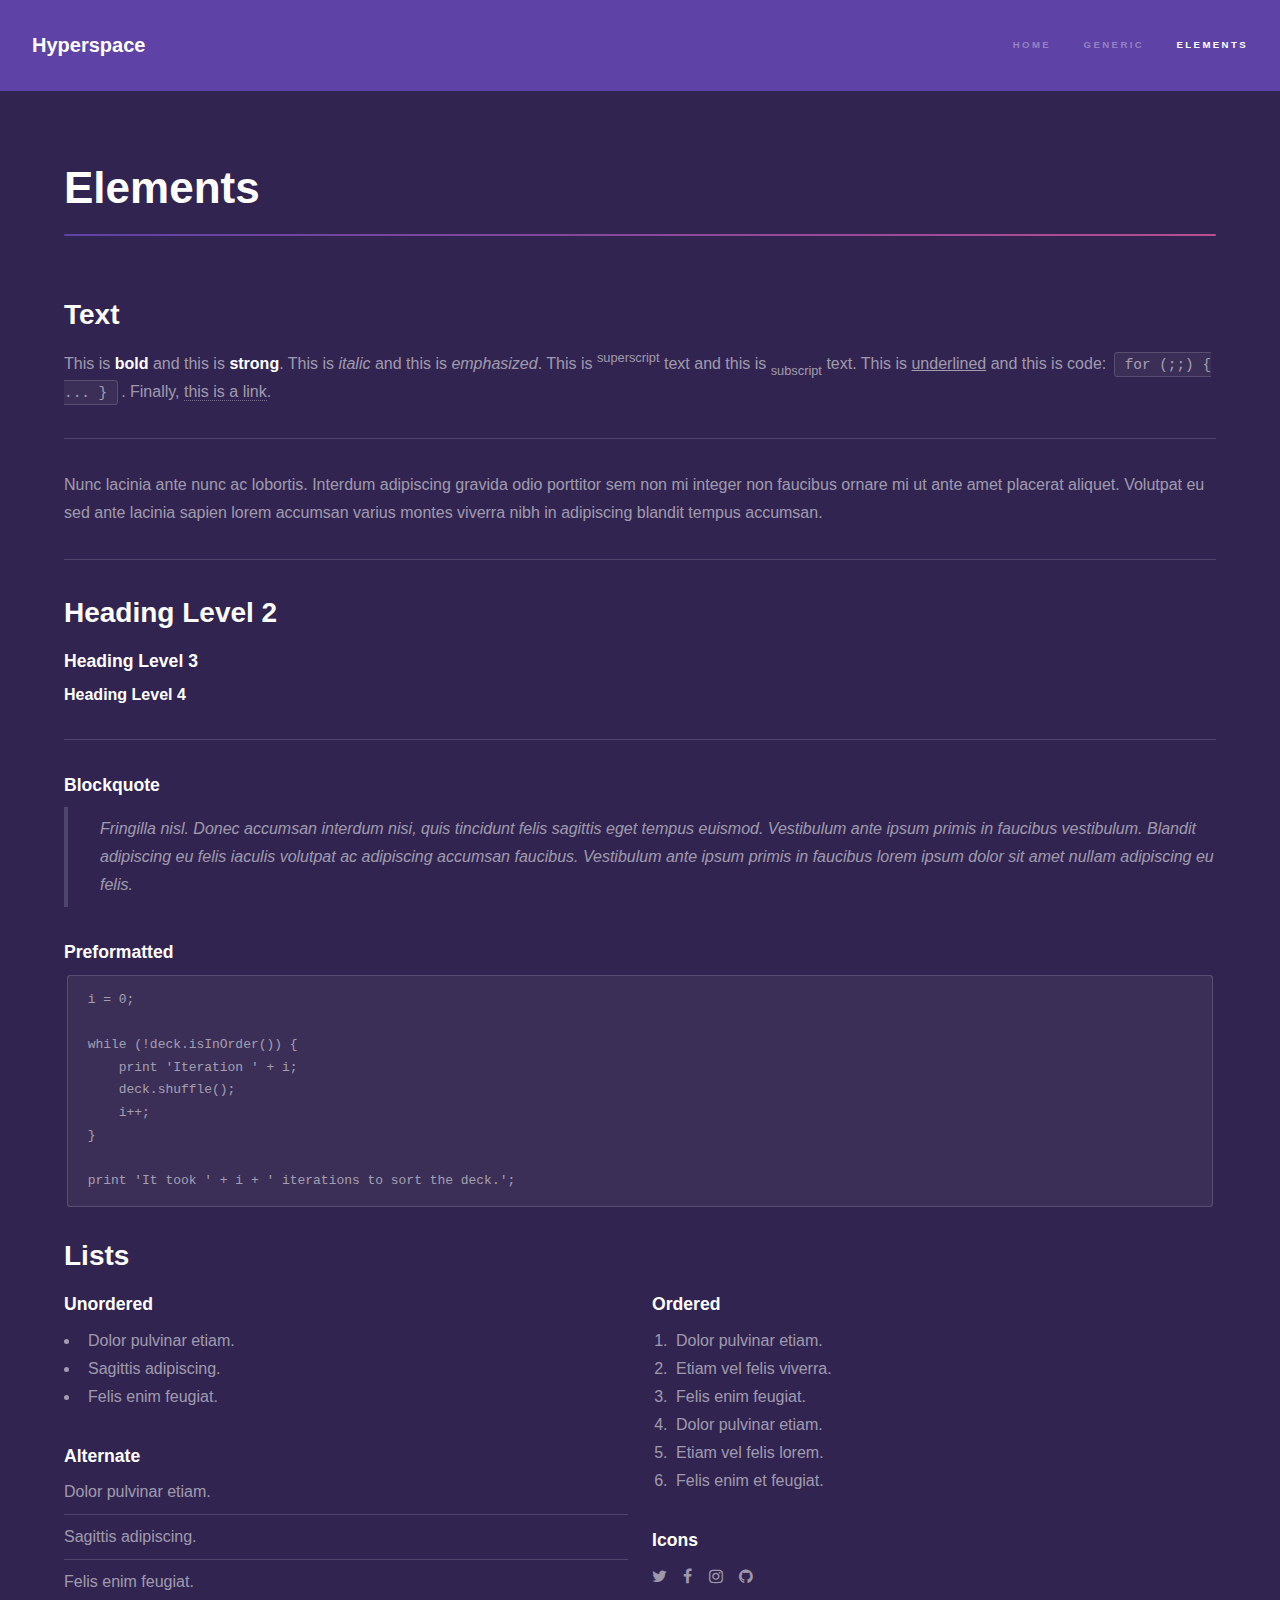
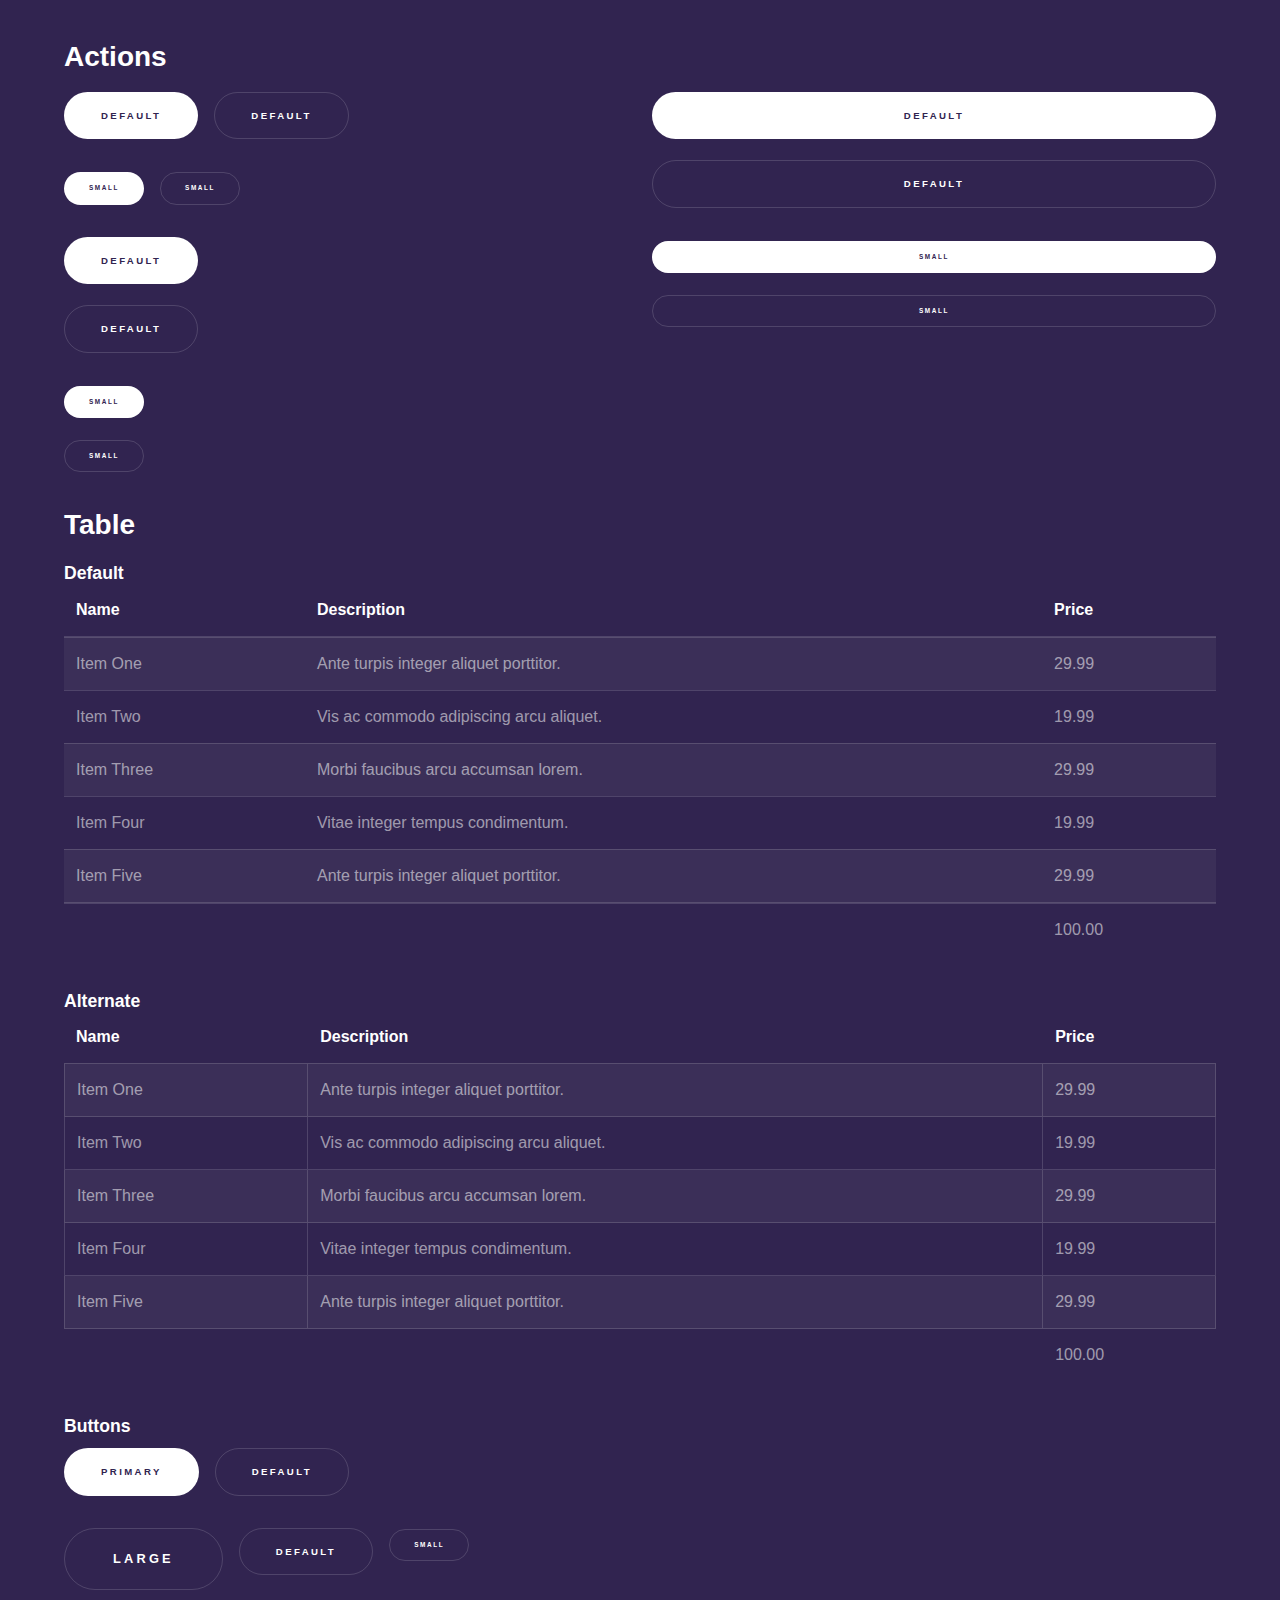
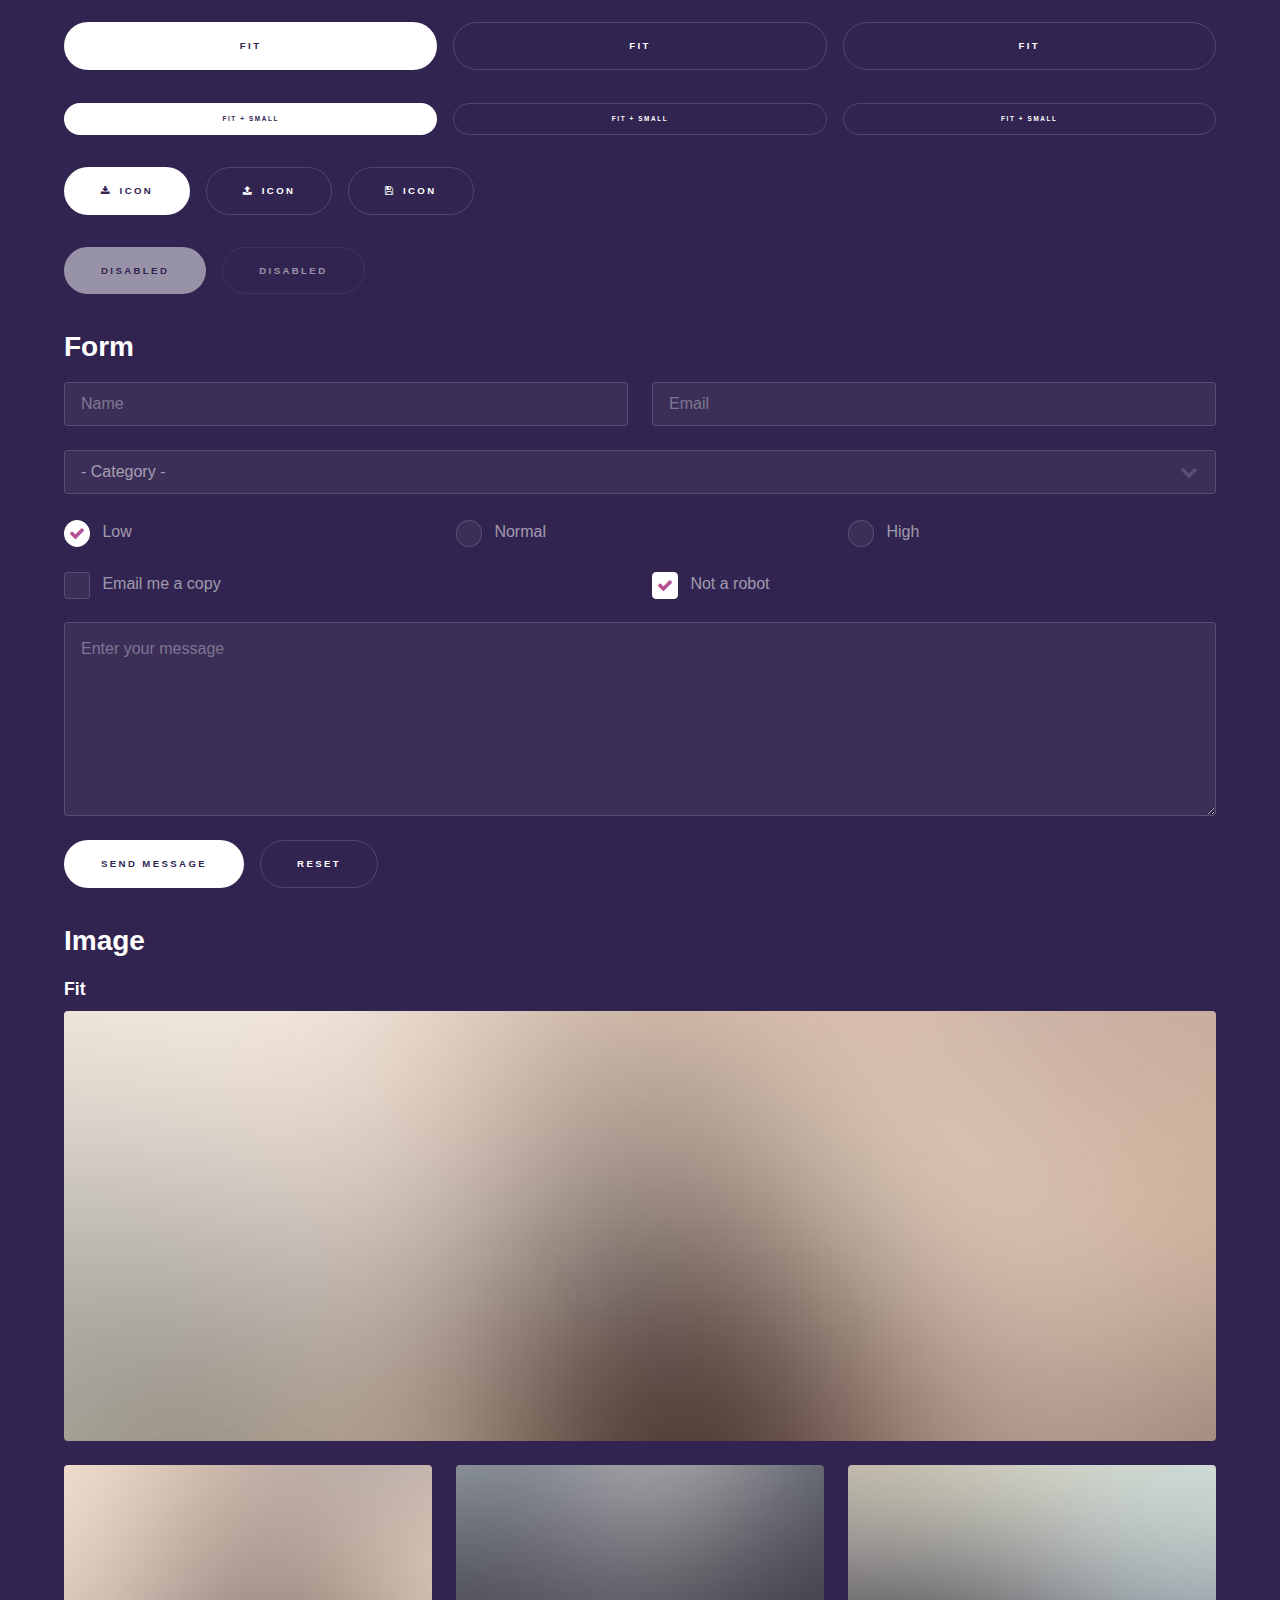
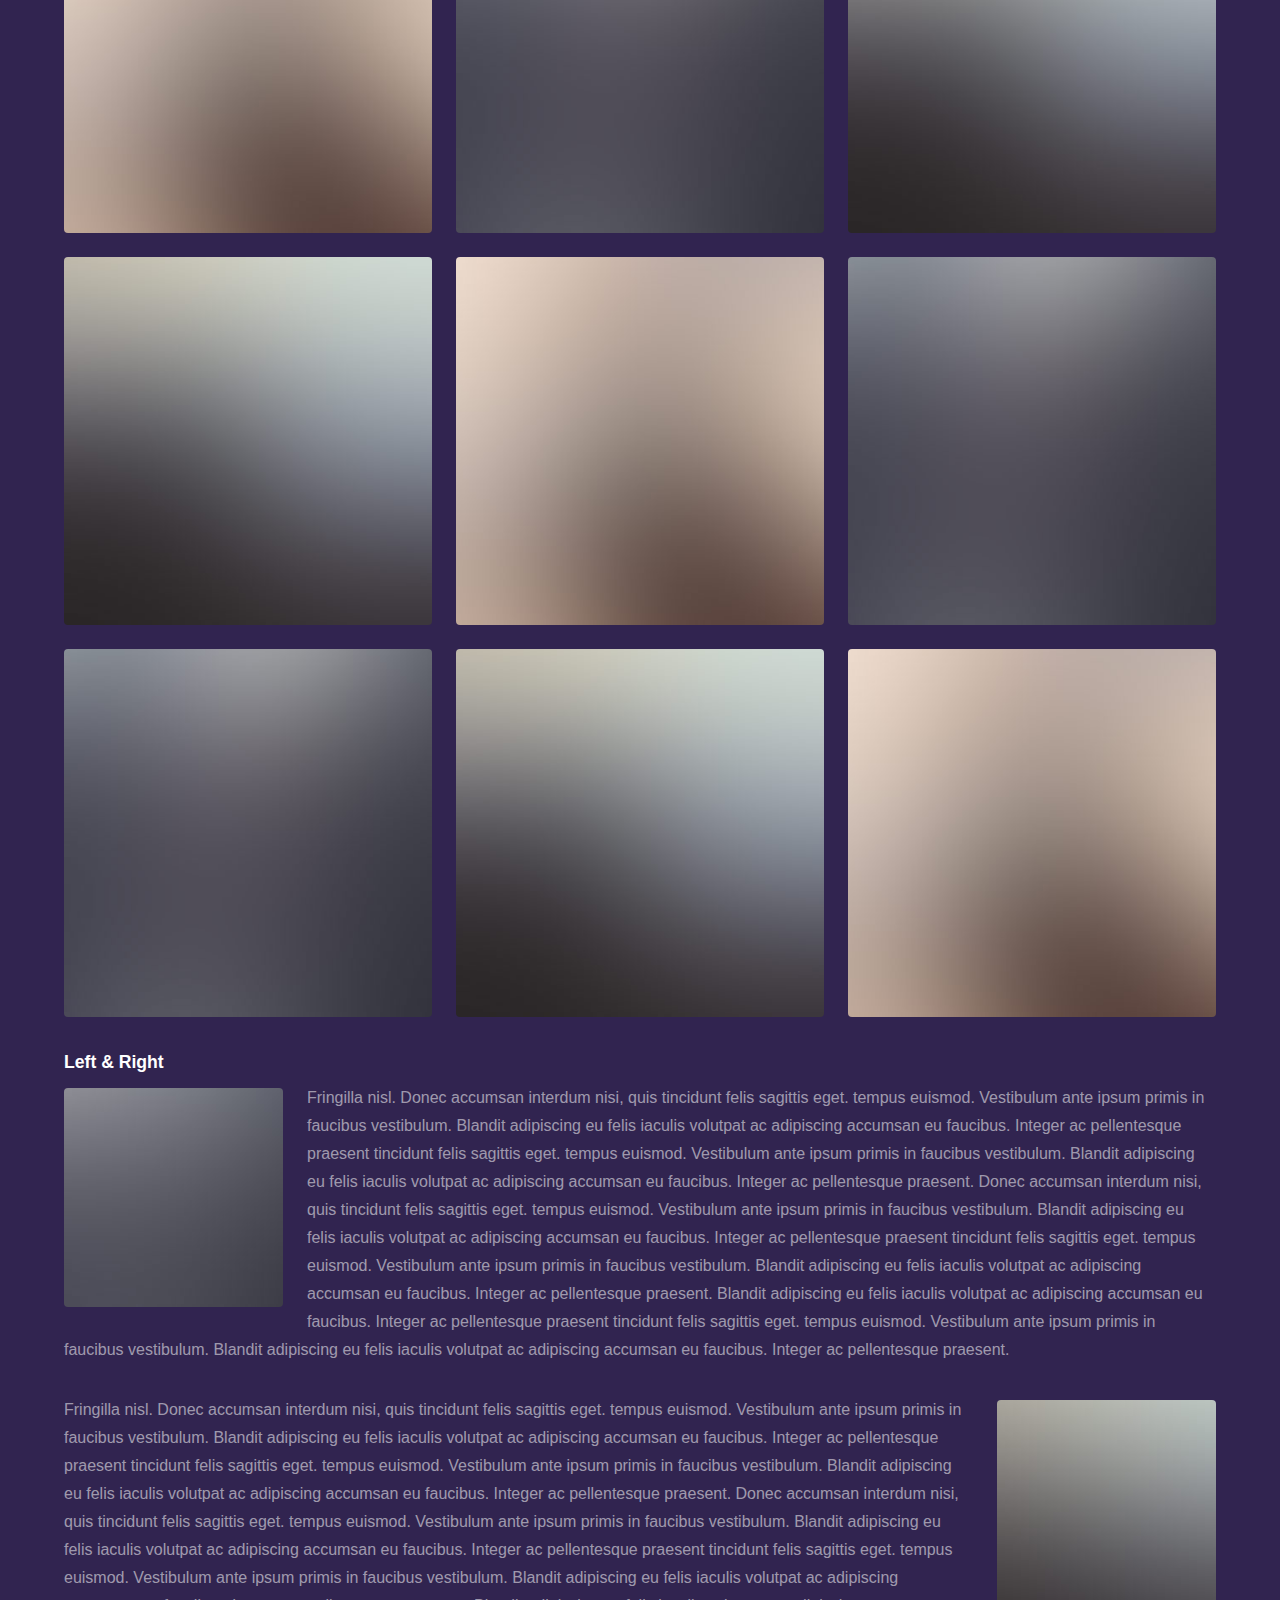
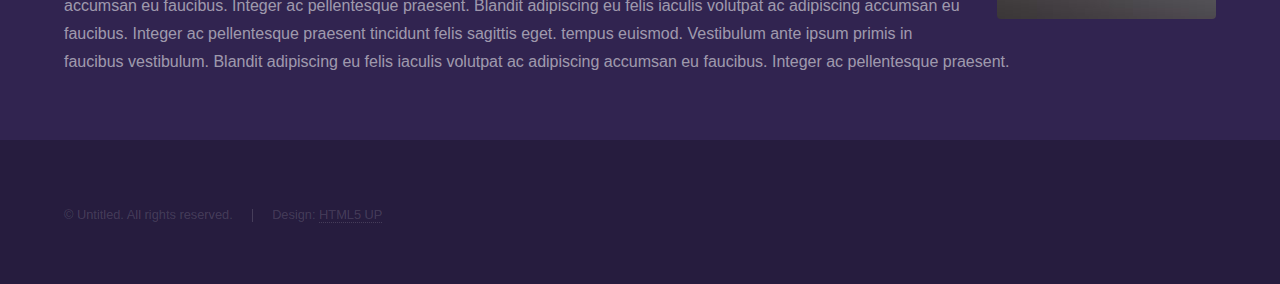
==== elements.html @ adf95a68 "test2" ====
<!DOCTYPE HTML>
<!--
	Hyperspace by HTML5 UP
	html5up.net | @ajlkn
	Free for personal and commercial use under the CCA 3.0 license (html5up.net/license)
-->
<html>
	<head>
		<title>Elements - Hyperspace by HTML5 UP</title>
		<meta charset="utf-8" />
		<meta name="viewport" content="width=device-width, initial-scale=1, user-scalable=no" />
		<link rel="stylesheet" href="assets/css/main.css" />
		<noscript><link rel="stylesheet" href="assets/css/noscript.css" /></noscript>
	</head>
	<body class="is-preload">

		<!-- Header -->
			<header id="header">
				<a href="index.html" class="title">Hyperspace</a>
				<nav>
					<ul>
						<li><a href="index.html">Home</a></li>
						<li><a href="generic.html">Generic</a></li>
						<li><a href="elements.html"  class="active">Elements</a></li>
					</ul>
				</nav>
			</header>

		<!-- Wrapper -->
			<div id="wrapper">

				<!-- Main -->
					<section id="main" class="wrapper">
						<div class="inner">
							<h1 class="major">Elements</h1>

							<!-- Text -->
								<section>
									<h2>Text</h2>
									<p>This is <b>bold</b> and this is <strong>strong</strong>. This is <i>italic</i> and this is <em>emphasized</em>.
									This is <sup>superscript</sup> text and this is <sub>subscript</sub> text.
									This is <u>underlined</u> and this is code: <code>for (;;) { ... }</code>. Finally, <a href="#">this is a link</a>.</p>
									<hr />
									<p>Nunc lacinia ante nunc ac lobortis. Interdum adipiscing gravida odio porttitor sem non mi integer non faucibus ornare mi ut ante amet placerat aliquet. Volutpat eu sed ante lacinia sapien lorem accumsan varius montes viverra nibh in adipiscing blandit tempus accumsan.</p>
									<hr />
									<h2>Heading Level 2</h2>
									<h3>Heading Level 3</h3>
									<h4>Heading Level 4</h4>
									<hr />
									<h3>Blockquote</h3>
									<blockquote>Fringilla nisl. Donec accumsan interdum nisi, quis tincidunt felis sagittis eget tempus euismod. Vestibulum ante ipsum primis in faucibus vestibulum. Blandit adipiscing eu felis iaculis volutpat ac adipiscing accumsan faucibus. Vestibulum ante ipsum primis in faucibus lorem ipsum dolor sit amet nullam adipiscing eu felis.</blockquote>
									<h3>Preformatted</h3>
									<pre><code>i = 0;

while (!deck.isInOrder()) {
    print 'Iteration ' + i;
    deck.shuffle();
    i++;
}

print 'It took ' + i + ' iterations to sort the deck.';</code></pre>
								</section>

							<!-- Lists -->
								<section>
									<h2>Lists</h2>
									<div class="row">
										<div class="col-6 col-12-medium">
											<h3>Unordered</h3>
											<ul>
												<li>Dolor pulvinar etiam.</li>
												<li>Sagittis adipiscing.</li>
												<li>Felis enim feugiat.</li>
											</ul>
											<h3>Alternate</h3>
											<ul class="alt">
												<li>Dolor pulvinar etiam.</li>
												<li>Sagittis adipiscing.</li>
												<li>Felis enim feugiat.</li>
											</ul>
										</div>
										<div class="col-6 col-12-medium">
											<h3>Ordered</h3>
											<ol>
												<li>Dolor pulvinar etiam.</li>
												<li>Etiam vel felis viverra.</li>
												<li>Felis enim feugiat.</li>
												<li>Dolor pulvinar etiam.</li>
												<li>Etiam vel felis lorem.</li>
												<li>Felis enim et feugiat.</li>
											</ol>
											<h3>Icons</h3>
											<ul class="icons">
												<li><a href="#" class="icon fa-twitter"><span class="label">Twitter</span></a></li>
												<li><a href="#" class="icon fa-facebook"><span class="label">Facebook</span></a></li>
												<li><a href="#" class="icon fa-instagram"><span class="label">Instagram</span></a></li>
												<li><a href="#" class="icon fa-github"><span class="label">Github</span></a></li>
											</ul>
										</div>
									</div>
									<h2>Actions</h2>
									<div class="row">
										<div class="col-6 col-12-medium">
											<ul class="actions">
												<li><a href="#" class="button primary">Default</a></li>
												<li><a href="#" class="button">Default</a></li>
											</ul>
											<ul class="actions small">
												<li><a href="#" class="button primary small">Small</a></li>
												<li><a href="#" class="button small">Small</a></li>
											</ul>
											<ul class="actions stacked">
												<li><a href="#" class="button primary">Default</a></li>
												<li><a href="#" class="button">Default</a></li>
											</ul>
											<ul class="actions stacked">
												<li><a href="#" class="button primary small">Small</a></li>
												<li><a href="#" class="button small">Small</a></li>
											</ul>
										</div>
										<div class="col-6 col-12-medium">
											<ul class="actions stacked">
												<li><a href="#" class="button primary fit">Default</a></li>
												<li><a href="#" class="button fit">Default</a></li>
											</ul>
											<ul class="actions stacked">
												<li><a href="#" class="button primary small fit">Small</a></li>
												<li><a href="#" class="button small fit">Small</a></li>
											</ul>
										</div>
									</div>
								</section>

							<!-- Table -->
								<section>
									<h2>Table</h2>
									<h3>Default</h3>
									<div class="table-wrapper">
										<table>
											<thead>
												<tr>
													<th>Name</th>
													<th>Description</th>
													<th>Price</th>
												</tr>
											</thead>
											<tbody>
												<tr>
													<td>Item One</td>
													<td>Ante turpis integer aliquet porttitor.</td>
													<td>29.99</td>
												</tr>
												<tr>
													<td>Item Two</td>
													<td>Vis ac commodo adipiscing arcu aliquet.</td>
													<td>19.99</td>
												</tr>
												<tr>
													<td>Item Three</td>
													<td> Morbi faucibus arcu accumsan lorem.</td>
													<td>29.99</td>
												</tr>
												<tr>
													<td>Item Four</td>
													<td>Vitae integer tempus condimentum.</td>
													<td>19.99</td>
												</tr>
												<tr>
													<td>Item Five</td>
													<td>Ante turpis integer aliquet porttitor.</td>
													<td>29.99</td>
												</tr>
											</tbody>
											<tfoot>
												<tr>
													<td colspan="2"></td>
													<td>100.00</td>
												</tr>
											</tfoot>
										</table>
									</div>

									<h3>Alternate</h3>
									<div class="table-wrapper">
										<table class="alt">
											<thead>
												<tr>
													<th>Name</th>
													<th>Description</th>
													<th>Price</th>
												</tr>
											</thead>
											<tbody>
												<tr>
													<td>Item One</td>
													<td>Ante turpis integer aliquet porttitor.</td>
													<td>29.99</td>
												</tr>
												<tr>
													<td>Item Two</td>
													<td>Vis ac commodo adipiscing arcu aliquet.</td>
													<td>19.99</td>
												</tr>
												<tr>
													<td>Item Three</td>
													<td> Morbi faucibus arcu accumsan lorem.</td>
													<td>29.99</td>
												</tr>
												<tr>
													<td>Item Four</td>
													<td>Vitae integer tempus condimentum.</td>
													<td>19.99</td>
												</tr>
												<tr>
													<td>Item Five</td>
													<td>Ante turpis integer aliquet porttitor.</td>
													<td>29.99</td>
												</tr>
											</tbody>
											<tfoot>
												<tr>
													<td colspan="2"></td>
													<td>100.00</td>
												</tr>
											</tfoot>
										</table>
									</div>
								</section>

							<!-- Buttons -->
								<section>
									<h3>Buttons</h3>
									<ul class="actions">
										<li><a href="#" class="button primary">Primary</a></li>
										<li><a href="#" class="button">Default</a></li>
									</ul>
									<ul class="actions">
										<li><a href="#" class="button large">Large</a></li>
										<li><a href="#" class="button">Default</a></li>
										<li><a href="#" class="button small">Small</a></li>
									</ul>
									<ul class="actions fit">
										<li><a href="#" class="button primary fit">Fit</a></li>
										<li><a href="#" class="button fit">Fit</a></li>
										<li><a href="#" class="button fit">Fit</a></li>
									</ul>
									<ul class="actions fit small">
										<li><a href="#" class="button primary fit small">Fit + Small</a></li>
										<li><a href="#" class="button fit small">Fit + Small</a></li>
										<li><a href="#" class="button fit small">Fit + Small</a></li>
									</ul>
									<ul class="actions">
										<li><a href="#" class="button primary icon fa-download">Icon</a></li>
										<li><a href="#" class="button icon fa-upload">Icon</a></li>
										<li><a href="#" class="button icon fa-save">Icon</a></li>
									</ul>
									<ul class="actions">
										<li><span class="button primary disabled">Disabled</span></li>
										<li><span class="button disabled">Disabled</span></li>
									</ul>
								</section>

							<!-- Form -->
								<section>
									<h2>Form</h2>
									<form method="post" action="#">
										<div class="row gtr-uniform">
											<div class="col-6 col-12-xsmall">
												<input type="text" name="demo-name" id="demo-name" value="" placeholder="Name" />
											</div>
											<div class="col-6 col-12-xsmall">
												<input type="email" name="demo-email" id="demo-email" value="" placeholder="Email" />
											</div>
											<div class="col-12">
												<select name="demo-category" id="demo-category">
													<option value="">- Category -</option>
													<option value="1">Manufacturing</option>
													<option value="1">Shipping</option>
													<option value="1">Administration</option>
													<option value="1">Human Resources</option>
												</select>
											</div>
											<div class="col-4 col-12-small">
												<input type="radio" id="demo-priority-low" name="demo-priority" checked>
												<label for="demo-priority-low">Low</label>
											</div>
											<div class="col-4 col-12-small">
												<input type="radio" id="demo-priority-normal" name="demo-priority">
												<label for="demo-priority-normal">Normal</label>
											</div>
											<div class="col-4 col-12-small">
												<input type="radio" id="demo-priority-high" name="demo-priority">
												<label for="demo-priority-high">High</label>
											</div>
											<div class="col-6 col-12-small">
												<input type="checkbox" id="demo-copy" name="demo-copy">
												<label for="demo-copy">Email me a copy</label>
											</div>
											<div class="col-6 col-12-small">
												<input type="checkbox" id="demo-human" name="demo-human" checked>
												<label for="demo-human">Not a robot</label>
											</div>
											<div class="col-12">
												<textarea name="demo-message" id="demo-message" placeholder="Enter your message" rows="6"></textarea>
											</div>
											<div class="col-12">
												<ul class="actions">
													<li><input type="submit" value="Send Message" class="primary" /></li>
													<li><input type="reset" value="Reset" /></li>
												</ul>
											</div>
										</div>
									</form>
								</section>

							<!-- Image -->
								<section>
									<h2>Image</h2>
									<h3>Fit</h3>
									<div class="box alt">
										<div class="row gtr-uniform">
											<div class="col-12"><span class="image fit"><img src="images/pic04.jpg" alt="" /></span></div>
											<div class="col-4"><span class="image fit"><img src="images/pic01.jpg" alt="" /></span></div>
											<div class="col-4"><span class="image fit"><img src="images/pic02.jpg" alt="" /></span></div>
											<div class="col-4"><span class="image fit"><img src="images/pic03.jpg" alt="" /></span></div>
											<div class="col-4"><span class="image fit"><img src="images/pic03.jpg" alt="" /></span></div>
											<div class="col-4"><span class="image fit"><img src="images/pic01.jpg" alt="" /></span></div>
											<div class="col-4"><span class="image fit"><img src="images/pic02.jpg" alt="" /></span></div>
											<div class="col-4"><span class="image fit"><img src="images/pic02.jpg" alt="" /></span></div>
											<div class="col-4"><span class="image fit"><img src="images/pic03.jpg" alt="" /></span></div>
											<div class="col-4"><span class="image fit"><img src="images/pic01.jpg" alt="" /></span></div>
										</div>
									</div>
									<h3>Left &amp; Right</h3>
									<p><span class="image left"><img src="images/pic05.jpg" alt="" /></span>Fringilla nisl. Donec accumsan interdum nisi, quis tincidunt felis sagittis eget. tempus euismod. Vestibulum ante ipsum primis in faucibus vestibulum. Blandit adipiscing eu felis iaculis volutpat ac adipiscing accumsan eu faucibus. Integer ac pellentesque praesent tincidunt felis sagittis eget. tempus euismod. Vestibulum ante ipsum primis in faucibus vestibulum. Blandit adipiscing eu felis iaculis volutpat ac adipiscing accumsan eu faucibus. Integer ac pellentesque praesent. Donec accumsan interdum nisi, quis tincidunt felis sagittis eget. tempus euismod. Vestibulum ante ipsum primis in faucibus vestibulum. Blandit adipiscing eu felis iaculis volutpat ac adipiscing accumsan eu faucibus. Integer ac pellentesque praesent tincidunt felis sagittis eget. tempus euismod. Vestibulum ante ipsum primis in faucibus vestibulum. Blandit adipiscing eu felis iaculis volutpat ac adipiscing accumsan eu faucibus. Integer ac pellentesque praesent. Blandit adipiscing eu felis iaculis volutpat ac adipiscing accumsan eu faucibus. Integer ac pellentesque praesent tincidunt felis sagittis eget. tempus euismod. Vestibulum ante ipsum primis in faucibus vestibulum. Blandit adipiscing eu felis iaculis volutpat ac adipiscing accumsan eu faucibus. Integer ac pellentesque praesent.</p>
									<p><span class="image right"><img src="images/pic06.jpg" alt="" /></span>Fringilla nisl. Donec accumsan interdum nisi, quis tincidunt felis sagittis eget. tempus euismod. Vestibulum ante ipsum primis in faucibus vestibulum. Blandit adipiscing eu felis iaculis volutpat ac adipiscing accumsan eu faucibus. Integer ac pellentesque praesent tincidunt felis sagittis eget. tempus euismod. Vestibulum ante ipsum primis in faucibus vestibulum. Blandit adipiscing eu felis iaculis volutpat ac adipiscing accumsan eu faucibus. Integer ac pellentesque praesent. Donec accumsan interdum nisi, quis tincidunt felis sagittis eget. tempus euismod. Vestibulum ante ipsum primis in faucibus vestibulum. Blandit adipiscing eu felis iaculis volutpat ac adipiscing accumsan eu faucibus. Integer ac pellentesque praesent tincidunt felis sagittis eget. tempus euismod. Vestibulum ante ipsum primis in faucibus vestibulum. Blandit adipiscing eu felis iaculis volutpat ac adipiscing accumsan eu faucibus. Integer ac pellentesque praesent. Blandit adipiscing eu felis iaculis volutpat ac adipiscing accumsan eu faucibus. Integer ac pellentesque praesent tincidunt felis sagittis eget. tempus euismod. Vestibulum ante ipsum primis in faucibus vestibulum. Blandit adipiscing eu felis iaculis volutpat ac adipiscing accumsan eu faucibus. Integer ac pellentesque praesent.</p>
								</section>

						</div>
					</section>

			</div>

		<!-- Footer -->
			<footer id="footer" class="wrapper alt">
				<div class="inner">
					<ul class="menu">
						<li>&copy; Untitled. All rights reserved.</li><li>Design: <a href="http://html5up.net">HTML5 UP</a></li>
					</ul>
				</div>
			</footer>

		<!-- Scripts -->
			<script src="assets/js/jquery.min.js"></script>
			<script src="assets/js/jquery.scrollex.min.js"></script>
			<script src="assets/js/jquery.scrolly.min.js"></script>
			<script src="assets/js/browser.min.js"></script>
			<script src="assets/js/breakpoints.min.js"></script>
			<script src="assets/js/util.js"></script>
			<script src="assets/js/main.js"></script>

	</body>
</html>
---- assets/css/main.css ----
@import url(font-awesome.min.css);

/*
	Hyperspace by HTML5 UP
	html5up.net | @ajlkn
	Free for personal and commercial use under the CCA 3.0 license (html5up.net/license)
*/

html, body, div, span, applet, object,
iframe, h1, h2, h3, h4, h5, h6, p, blockquote,
pre, a, abbr, acronym, address, big, cite,
code, del, dfn, em, img, ins, kbd, q, s, samp,
small, strike, strong, sub, sup, tt, var, b,
u, i, center, dl, dt, dd, ol, ul, li, fieldset,
form, label, legend, table, caption, tbody,
tfoot, thead, tr, th, td, article, aside,
canvas, details, embed, figure, figcaption,
footer, header, hgroup, menu, nav, output, ruby,
section, summary, time, mark, audio, video {
	margin: 0;
	padding: 0;
	border: 0;
	font-size: 100%;
	font: inherit;
	vertical-align: baseline;}

article, aside, details, figcaption, figure,
footer, header, hgroup, menu, nav, section {
	display: block;}

body {
	line-height: 1;
}

ol, ul {
	list-style: none;
}

blockquote, q {
	quotes: none;
}

	blockquote:before, blockquote:after, q:before, q:after {
		content: '';
		content: none;
	}

table {
	border-collapse: collapse;
	border-spacing: 0;
}

body {
	-webkit-text-size-adjust: none;
}

mark {
	background-color: transparent;
	color: inherit;
}

input::-moz-focus-inner {
	border: 0;
	padding: 0;
}

input, select, textarea {
	-moz-appearance: none;
	-webkit-appearance: none;
	-ms-appearance: none;
	appearance: none;
}

/* Basic */

	@-ms-viewport {
		width: device-width;
	}

	body {
		-ms-overflow-style: scrollbar;
	}

	@media screen and (max-width: 480px) {

		html, body {
			min-width: 320px;
		}

	}

	html {
		box-sizing: border-box;
	}

	*, *:before, *:after {
		box-sizing: inherit;
	}

	body {
		background: #312450;
	}

		body.is-preload *, body.is-preload *:before, body.is-preload *:after {
			-moz-animation: none !important;
			-webkit-animation: none !important;
			-ms-animation: none !important;
			animation: none !important;
			-moz-transition: none !important;
			-webkit-transition: none !important;
			-ms-transition: none !important;
			transition: none !important;
		}

/* Type */

	body, input, select, textarea {
		color: rgba(255, 255, 255, 0.55);
		font-family: Arial, Helvetica, sans-serif;
		font-size: 16.5pt;
		font-weight: normal;
		line-height: 1.75;
	}

		@media screen and (max-width: 1680px) {

			body, input, select, textarea {
				font-size: 13pt;
			}

		}

		@media screen and (max-width: 1280px) {

			body, input, select, textarea {
				font-size: 12pt;
			}

		}

		@media screen and (max-width: 360px) {

			body, input, select, textarea {
				font-size: 11pt;
			}

		}

	a {
		-moz-transition: color 0.2s ease, border-bottom-color 0.2s ease;
		-webkit-transition: color 0.2s ease, border-bottom-color 0.2s ease;
		-ms-transition: color 0.2s ease, border-bottom-color 0.2s ease;
		transition: color 0.2s ease, border-bottom-color 0.2s ease;
		border-bottom: dotted 1px rgba(255, 255, 255, 0.35);
		color: inherit;
		text-decoration: none;
	}

		a:hover {
			border-bottom-color: transparent;
			color: #ffffff;
		}

	strong, b {
		color: #ffffff;
		font-weight: bold;
	}

	em, i {
		font-style: italic;
	}

	p {
		margin: 0 0 2em 0;
	}

	h1, h2, h3, h4, h5, h6 {
		color: #ffffff;
		font-weight: bold;
		line-height: 1.5;
		margin: 0 0 0.5em 0;
	}

		h1 a, h2 a, h3 a, h4 a, h5 a, h6 a {
			color: inherit;
			text-decoration: none;
		}

	h1 {
		font-size: 2.75em;
	}

		h1.major {
			margin: 0 0 1.3em 0;
			position: relative;
			padding-bottom: 0.35em;
		}

			h1.major:after {
				background-image: -moz-linear-gradient(to right, #5e42a6, #b74e91);
				background-image: -webkit-linear-gradient(to right, #5e42a6, #b74e91);
				background-image: -ms-linear-gradient(to right, #5e42a6, #b74e91);
				background-image: linear-gradient(to right, #5e42a6, #b74e91);
				-moz-transition: max-width 0.2s ease;
				-webkit-transition: max-width 0.2s ease;
				-ms-transition: max-width 0.2s ease;
				transition: max-width 0.2s ease;
				border-radius: 0.2em;
				bottom: 0;
				content: '';
				height: 0.05em;
				position: absolute;
				right: 0;
				width: 100%;
			}

	h2 {
		font-size: 1.75em;
	}

	h3 {
		font-size: 1.1em;
	}

	h4 {
		font-size: 1em;
	}

	h5 {
		font-size: 0.8em;
	}

	h6 {
		font-size: 0.6em;
	}

	@media screen and (max-width: 736px) {

		h1 {
			font-size: 2em;
		}

		h2 {
			font-size: 1.25em;
		}

		h3 {
			font-size: 1em;
		}

		h4 {
			font-size: 0.8em;
		}

		h5 {
			font-size: 0.6em;
		}

		h6 {
			font-size: 0.6em;
		}

	}

	sub {
		font-size: 0.8em;
		position: relative;
		top: 0.5em;
	}

	sup {
		font-size: 0.8em;
		position: relative;
		top: -0.5em;
	}

	blockquote {
		border-left: solid 4px rgba(255, 255, 255, 0.15);
		font-style: italic;
		margin: 0 0 2em 0;
		padding: 0.5em 0 0.5em 2em;
	}

	code {
		background: rgba(255, 255, 255, 0.05);
		border-radius: 0.25em;
		border: solid 1px rgba(255, 255, 255, 0.15);
		font-family: "Courier New", monospace;
		font-size: 0.9em;
		margin: 0 0.25em;
		padding: 0.25em 0.65em;
	}

	pre {
		-webkit-overflow-scrolling: touch;
		font-family: "Courier New", monospace;
		font-size: 0.9em;
		margin: 0 0 2em 0;
	}

		pre code {
			display: block;
			line-height: 1.75em;
			padding: 1em 1.5em;
			overflow-x: auto;
		}

	hr {
		border: 0;
		border-bottom: solid 1px rgba(255, 255, 255, 0.15);
		margin: 2em 0;
	}

		hr.major {
			margin: 3em 0;
		}

	.align-left {
		text-align: left;
	}

	.align-center {
		text-align: center;
	}

	.align-right {
		text-align: right;
	}

/* Row */

	.row {
		display: flex;
		flex-wrap: wrap;
		box-sizing: border-box;
		align-items: stretch;
	}

		.row > * {
			box-sizing: border-box;
		}

		.row.gtr-uniform > * > :last-child {
			margin-bottom: 0;
		}

		.row.aln-left {
			justify-content: flex-start;
		}

		.row.aln-center {
			justify-content: center;
		}

		.row.aln-right {
			justify-content: flex-end;
		}

		.row.aln-top {
			align-items: flex-start;
		}

		.row.aln-middle {
			align-items: center;
		}

		.row.aln-bottom {
			align-items: flex-end;
		}

		.row > .imp {
			order: -1;
		}

		.row > .col-1 {
			width: 8.3333333333%;
		}

		.row > .off-1 {
			margin-left: 8.3333333333%;
		}

		.row > .col-2 {
			width: 16.6666666667%;
		}

		.row > .off-2 {
			margin-left: 16.6666666667%;
		}

		.row > .col-3 {
			width: 25%;
		}

		.row > .off-3 {
			margin-left: 25%;
		}

		.row > .col-4 {
			width: 33.3333333333%;
		}

		.row > .off-4 {
			margin-left: 33.3333333333%;
		}

		.row > .col-5 {
			width: 41.6666666667%;
		}

		.row > .off-5 {
			margin-left: 41.6666666667%;
		}

		.row > .col-6 {
			width: 50%;
		}

		.row > .off-6 {
			margin-left: 50%;
		}

		.row > .col-7 {
			width: 58.3333333333%;
		}

		.row > .off-7 {
			margin-left: 58.3333333333%;
		}

		.row > .col-8 {
			width: 66.6666666667%;
		}

		.row > .off-8 {
			margin-left: 66.6666666667%;
		}

		.row > .col-9 {
			width: 75%;
		}

		.row > .off-9 {
			margin-left: 75%;
		}

		.row > .col-10 {
			width: 83.3333333333%;
		}

		.row > .off-10 {
			margin-left: 83.3333333333%;
		}

		.row > .col-11 {
			width: 91.6666666667%;
		}

		.row > .off-11 {
			margin-left: 91.6666666667%;
		}

		.row > .col-12 {
			width: 100%;
		}

		.row > .off-12 {
			margin-left: 100%;
		}

		.row.gtr-0 {
			margin-top: 0;
			margin-left: 0em;
		}

			.row.gtr-0 > * {
				padding: 0 0 0 0em;
			}

			.row.gtr-0.gtr-uniform {
				margin-top: 0em;
			}

				.row.gtr-0.gtr-uniform > * {
					padding-top: 0em;
				}

		.row.gtr-25 {
			margin-top: 0;
			margin-left: -0.375em;
		}

			.row.gtr-25 > * {
				padding: 0 0 0 0.375em;
			}

			.row.gtr-25.gtr-uniform {
				margin-top: -0.375em;
			}

				.row.gtr-25.gtr-uniform > * {
					padding-top: 0.375em;
				}

		.row.gtr-50 {
			margin-top: 0;
			margin-left: -0.75em;
		}

			.row.gtr-50 > * {
				padding: 0 0 0 0.75em;
			}

			.row.gtr-50.gtr-uniform {
				margin-top: -0.75em;
			}

				.row.gtr-50.gtr-uniform > * {
					padding-top: 0.75em;
				}

		.row {
			margin-top: 0;
			margin-left: -1.5em;
		}

			.row > * {
				padding: 0 0 0 1.5em;
			}

			.row.gtr-uniform {
				margin-top: -1.5em;
			}

				.row.gtr-uniform > * {
					padding-top: 1.5em;
				}

		.row.gtr-150 {
			margin-top: 0;
			margin-left: -2.25em;
		}

			.row.gtr-150 > * {
				padding: 0 0 0 2.25em;
			}

			.row.gtr-150.gtr-uniform {
				margin-top: -2.25em;
			}

				.row.gtr-150.gtr-uniform > * {
					padding-top: 2.25em;
				}

		.row.gtr-200 {
			margin-top: 0;
			margin-left: -3em;
		}

			.row.gtr-200 > * {
				padding: 0 0 0 3em;
			}

			.row.gtr-200.gtr-uniform {
				margin-top: -3em;
			}

				.row.gtr-200.gtr-uniform > * {
					padding-top: 3em;
				}

		@media screen and (max-width: 1680px) {

			.row {
				display: flex;
				flex-wrap: wrap;
				box-sizing: border-box;
				align-items: stretch;
			}

				.row > * {
					box-sizing: border-box;
				}

				.row.gtr-uniform > * > :last-child {
					margin-bottom: 0;
				}

				.row.aln-left {
					justify-content: flex-start;
				}

				.row.aln-center {
					justify-content: center;
				}

				.row.aln-right {
					justify-content: flex-end;
				}

				.row.aln-top {
					align-items: flex-start;
				}

				.row.aln-middle {
					align-items: center;
				}

				.row.aln-bottom {
					align-items: flex-end;
				}

				.row > .imp-xlarge {
					order: -1;
				}

				.row > .col-1-xlarge {
					width: 8.3333333333%;
				}

				.row > .off-1-xlarge {
					margin-left: 8.3333333333%;
				}

				.row > .col-2-xlarge {
					width: 16.6666666667%;
				}

				.row > .off-2-xlarge {
					margin-left: 16.6666666667%;
				}

				.row > .col-3-xlarge {
					width: 25%;
				}

				.row > .off-3-xlarge {
					margin-left: 25%;
				}

				.row > .col-4-xlarge {
					width: 33.3333333333%;
				}

				.row > .off-4-xlarge {
					margin-left: 33.3333333333%;
				}

				.row > .col-5-xlarge {
					width: 41.6666666667%;
				}

				.row > .off-5-xlarge {
					margin-left: 41.6666666667%;
				}

				.row > .col-6-xlarge {
					width: 50%;
				}

				.row > .off-6-xlarge {
					margin-left: 50%;
				}

				.row > .col-7-xlarge {
					width: 58.3333333333%;
				}

				.row > .off-7-xlarge {
					margin-left: 58.3333333333%;
				}

				.row > .col-8-xlarge {
					width: 66.6666666667%;
				}

				.row > .off-8-xlarge {
					margin-left: 66.6666666667%;
				}

				.row > .col-9-xlarge {
					width: 75%;
				}

				.row > .off-9-xlarge {
					margin-left: 75%;
				}

				.row > .col-10-xlarge {
					width: 83.3333333333%;
				}

				.row > .off-10-xlarge {
					margin-left: 83.3333333333%;
				}

				.row > .col-11-xlarge {
					width: 91.6666666667%;
				}

				.row > .off-11-xlarge {
					margin-left: 91.6666666667%;
				}

				.row > .col-12-xlarge {
					width: 100%;
				}

				.row > .off-12-xlarge {
					margin-left: 100%;
				}

				.row.gtr-0 {
					margin-top: 0;
					margin-left: 0em;
				}

					.row.gtr-0 > * {
						padding: 0 0 0 0em;
					}

					.row.gtr-0.gtr-uniform {
						margin-top: 0em;
					}

						.row.gtr-0.gtr-uniform > * {
							padding-top: 0em;
						}

				.row.gtr-25 {
					margin-top: 0;
					margin-left: -0.375em;
				}

					.row.gtr-25 > * {
						padding: 0 0 0 0.375em;
					}

					.row.gtr-25.gtr-uniform {
						margin-top: -0.375em;
					}

						.row.gtr-25.gtr-uniform > * {
							padding-top: 0.375em;
						}

				.row.gtr-50 {
					margin-top: 0;
					margin-left: -0.75em;
				}

					.row.gtr-50 > * {
						padding: 0 0 0 0.75em;
					}

					.row.gtr-50.gtr-uniform {
						margin-top: -0.75em;
					}

						.row.gtr-50.gtr-uniform > * {
							padding-top: 0.75em;
						}

				.row {
					margin-top: 0;
					margin-left: -1.5em;
				}

					.row > * {
						padding: 0 0 0 1.5em;
					}

					.row.gtr-uniform {
						margin-top: -1.5em;
					}

						.row.gtr-uniform > * {
							padding-top: 1.5em;
						}

				.row.gtr-150 {
					margin-top: 0;
					margin-left: -2.25em;
				}

					.row.gtr-150 > * {
						padding: 0 0 0 2.25em;
					}

					.row.gtr-150.gtr-uniform {
						margin-top: -2.25em;
					}

						.row.gtr-150.gtr-uniform > * {
							padding-top: 2.25em;
						}

				.row.gtr-200 {
					margin-top: 0;
					margin-left: -3em;
				}

					.row.gtr-200 > * {
						padding: 0 0 0 3em;
					}

					.row.gtr-200.gtr-uniform {
						margin-top: -3em;
					}

						.row.gtr-200.gtr-uniform > * {
							padding-top: 3em;
						}

		}

		@media screen and (max-width: 1280px) {

			.row {
				display: flex;
				flex-wrap: wrap;
				box-sizing: border-box;
				align-items: stretch;
			}

				.row > * {
					box-sizing: border-box;
				}

				.row.gtr-uniform > * > :last-child {
					margin-bottom: 0;
				}

				.row.aln-left {
					justify-content: flex-start;
				}

				.row.aln-center {
					justify-content: center;
				}

				.row.aln-right {
					justify-content: flex-end;
				}

				.row.aln-top {
					align-items: flex-start;
				}

				.row.aln-middle {
					align-items: center;
				}

				.row.aln-bottom {
					align-items: flex-end;
				}

				.row > .imp-large {
					order: -1;
				}

				.row > .col-1-large {
					width: 8.3333333333%;
				}

				.row > .off-1-large {
					margin-left: 8.3333333333%;
				}

				.row > .col-2-large {
					width: 16.6666666667%;
				}

				.row > .off-2-large {
					margin-left: 16.6666666667%;
				}

				.row > .col-3-large {
					width: 25%;
				}

				.row > .off-3-large {
					margin-left: 25%;
				}

				.row > .col-4-large {
					width: 33.3333333333%;
				}

				.row > .off-4-large {
					margin-left: 33.3333333333%;
				}

				.row > .col-5-large {
					width: 41.6666666667%;
				}

				.row > .off-5-large {
					margin-left: 41.6666666667%;
				}

				.row > .col-6-large {
					width: 50%;
				}

				.row > .off-6-large {
					margin-left: 50%;
				}

				.row > .col-7-large {
					width: 58.3333333333%;
				}

				.row > .off-7-large {
					margin-left: 58.3333333333%;
				}

				.row > .col-8-large {
					width: 66.6666666667%;
				}

				.row > .off-8-large {
					margin-left: 66.6666666667%;
				}

				.row > .col-9-large {
					width: 75%;
				}

				.row > .off-9-large {
					margin-left: 75%;
				}

				.row > .col-10-large {
					width: 83.3333333333%;
				}

				.row > .off-10-large {
					margin-left: 83.3333333333%;
				}

				.row > .col-11-large {
					width: 91.6666666667%;
				}

				.row > .off-11-large {
					margin-left: 91.6666666667%;
				}

				.row > .col-12-large {
					width: 100%;
				}

				.row > .off-12-large {
					margin-left: 100%;
				}

				.row.gtr-0 {
					margin-top: 0;
					margin-left: 0em;
				}

					.row.gtr-0 > * {
						padding: 0 0 0 0em;
					}

					.row.gtr-0.gtr-uniform {
						margin-top: 0em;
					}

						.row.gtr-0.gtr-uniform > * {
							padding-top: 0em;
						}

				.row.gtr-25 {
					margin-top: 0;
					margin-left: -0.375em;
				}

					.row.gtr-25 > * {
						padding: 0 0 0 0.375em;
					}

					.row.gtr-25.gtr-uniform {
						margin-top: -0.375em;
					}

						.row.gtr-25.gtr-uniform > * {
							padding-top: 0.375em;
						}

				.row.gtr-50 {
					margin-top: 0;
					margin-left: -0.75em;
				}

					.row.gtr-50 > * {
						padding: 0 0 0 0.75em;
					}

					.row.gtr-50.gtr-uniform {
						margin-top: -0.75em;
					}

						.row.gtr-50.gtr-uniform > * {
							padding-top: 0.75em;
						}

				.row {
					margin-top: 0;
					margin-left: -1.5em;
				}

					.row > * {
						padding: 0 0 0 1.5em;
					}

					.row.gtr-uniform {
						margin-top: -1.5em;
					}

						.row.gtr-uniform > * {
							padding-top: 1.5em;
						}

				.row.gtr-150 {
					margin-top: 0;
					margin-left: -2.25em;
				}

					.row.gtr-150 > * {
						padding: 0 0 0 2.25em;
					}

					.row.gtr-150.gtr-uniform {
						margin-top: -2.25em;
					}

						.row.gtr-150.gtr-uniform > * {
							padding-top: 2.25em;
						}

				.row.gtr-200 {
					margin-top: 0;
					margin-left: -3em;
				}

					.row.gtr-200 > * {
						padding: 0 0 0 3em;
					}

					.row.gtr-200.gtr-uniform {
						margin-top: -3em;
					}

						.row.gtr-200.gtr-uniform > * {
							padding-top: 3em;
						}

		}

		@media screen and (max-width: 980px) {

			.row {
				display: flex;
				flex-wrap: wrap;
				box-sizing: border-box;
				align-items: stretch;
			}

				.row > * {
					box-sizing: border-box;
				}

				.row.gtr-uniform > * > :last-child {
					margin-bottom: 0;
				}

				.row.aln-left {
					justify-content: flex-start;
				}

				.row.aln-center {
					justify-content: center;
				}

				.row.aln-right {
					justify-content: flex-end;
				}

				.row.aln-top {
					align-items: flex-start;
				}

				.row.aln-middle {
					align-items: center;
				}

				.row.aln-bottom {
					align-items: flex-end;
				}

				.row > .imp-medium {
					order: -1;
				}

				.row > .col-1-medium {
					width: 8.3333333333%;
				}

				.row > .off-1-medium {
					margin-left: 8.3333333333%;
				}

				.row > .col-2-medium {
					width: 16.6666666667%;
				}

				.row > .off-2-medium {
					margin-left: 16.6666666667%;
				}

				.row > .col-3-medium {
					width: 25%;
				}

				.row > .off-3-medium {
					margin-left: 25%;
				}

				.row > .col-4-medium {
					width: 33.3333333333%;
				}

				.row > .off-4-medium {
					margin-left: 33.3333333333%;
				}

				.row > .col-5-medium {
					width: 41.6666666667%;
				}

				.row > .off-5-medium {
					margin-left: 41.6666666667%;
				}

				.row > .col-6-medium {
					width: 50%;
				}

				.row > .off-6-medium {
					margin-left: 50%;
				}

				.row > .col-7-medium {
					width: 58.3333333333%;
				}

				.row > .off-7-medium {
					margin-left: 58.3333333333%;
				}

				.row > .col-8-medium {
					width: 66.6666666667%;
				}

				.row > .off-8-medium {
					margin-left: 66.6666666667%;
				}

				.row > .col-9-medium {
					width: 75%;
				}

				.row > .off-9-medium {
					margin-left: 75%;
				}

				.row > .col-10-medium {
					width: 83.3333333333%;
				}

				.row > .off-10-medium {
					margin-left: 83.3333333333%;
				}

				.row > .col-11-medium {
					width: 91.6666666667%;
				}

				.row > .off-11-medium {
					margin-left: 91.6666666667%;
				}

				.row > .col-12-medium {
					width: 100%;
				}

				.row > .off-12-medium {
					margin-left: 100%;
				}

				.row.gtr-0 {
					margin-top: 0;
					margin-left: 0em;
				}

					.row.gtr-0 > * {
						padding: 0 0 0 0em;
					}

					.row.gtr-0.gtr-uniform {
						margin-top: 0em;
					}

						.row.gtr-0.gtr-uniform > * {
							padding-top: 0em;
						}

				.row.gtr-25 {
					margin-top: 0;
					margin-left: -0.375em;
				}

					.row.gtr-25 > * {
						padding: 0 0 0 0.375em;
					}

					.row.gtr-25.gtr-uniform {
						margin-top: -0.375em;
					}

						.row.gtr-25.gtr-uniform > * {
							padding-top: 0.375em;
						}

				.row.gtr-50 {
					margin-top: 0;
					margin-left: -0.75em;
				}

					.row.gtr-50 > * {
						padding: 0 0 0 0.75em;
					}

					.row.gtr-50.gtr-uniform {
						margin-top: -0.75em;
					}

						.row.gtr-50.gtr-uniform > * {
							padding-top: 0.75em;
						}

				.row {
					margin-top: 0;
					margin-left: -1.5em;
				}

					.row > * {
						padding: 0 0 0 1.5em;
					}

					.row.gtr-uniform {
						margin-top: -1.5em;
					}

						.row.gtr-uniform > * {
							padding-top: 1.5em;
						}

				.row.gtr-150 {
					margin-top: 0;
					margin-left: -2.25em;
				}

					.row.gtr-150 > * {
						padding: 0 0 0 2.25em;
					}

					.row.gtr-150.gtr-uniform {
						margin-top: -2.25em;
					}

						.row.gtr-150.gtr-uniform > * {
							padding-top: 2.25em;
						}

				.row.gtr-200 {
					margin-top: 0;
					margin-left: -3em;
				}

					.row.gtr-200 > * {
						padding: 0 0 0 3em;
					}

					.row.gtr-200.gtr-uniform {
						margin-top: -3em;
					}

						.row.gtr-200.gtr-uniform > * {
							padding-top: 3em;
						}

		}

		@media screen and (max-width: 736px) {

			.row {
				display: flex;
				flex-wrap: wrap;
				box-sizing: border-box;
				align-items: stretch;
			}

				.row > * {
					box-sizing: border-box;
				}

				.row.gtr-uniform > * > :last-child {
					margin-bottom: 0;
				}

				.row.aln-left {
					justify-content: flex-start;
				}

				.row.aln-center {
					justify-content: center;
				}

				.row.aln-right {
					justify-content: flex-end;
				}

				.row.aln-top {
					align-items: flex-start;
				}

				.row.aln-middle {
					align-items: center;
				}

				.row.aln-bottom {
					align-items: flex-end;
				}

				.row > .imp-small {
					order: -1;
				}

				.row > .col-1-small {
					width: 8.3333333333%;
				}

				.row > .off-1-small {
					margin-left: 8.3333333333%;
				}

				.row > .col-2-small {
					width: 16.6666666667%;
				}

				.row > .off-2-small {
					margin-left: 16.6666666667%;
				}

				.row > .col-3-small {
					width: 25%;
				}

				.row > .off-3-small {
					margin-left: 25%;
				}

				.row > .col-4-small {
					width: 33.3333333333%;
				}

				.row > .off-4-small {
					margin-left: 33.3333333333%;
				}

				.row > .col-5-small {
					width: 41.6666666667%;
				}

				.row > .off-5-small {
					margin-left: 41.6666666667%;
				}

				.row > .col-6-small {
					width: 50%;
				}

				.row > .off-6-small {
					margin-left: 50%;
				}

				.row > .col-7-small {
					width: 58.3333333333%;
				}

				.row > .off-7-small {
					margin-left: 58.3333333333%;
				}

				.row > .col-8-small {
					width: 66.6666666667%;
				}

				.row > .off-8-small {
					margin-left: 66.6666666667%;
				}

				.row > .col-9-small {
					width: 75%;
				}

				.row > .off-9-small {
					margin-left: 75%;
				}

				.row > .col-10-small {
					width: 83.3333333333%;
				}

				.row > .off-10-small {
					margin-left: 83.3333333333%;
				}

				.row > .col-11-small {
					width: 91.6666666667%;
				}

				.row > .off-11-small {
					margin-left: 91.6666666667%;
				}

				.row > .col-12-small {
					width: 100%;
				}

				.row > .off-12-small {
					margin-left: 100%;
				}

				.row.gtr-0 {
					margin-top: 0;
					margin-left: 0em;
				}

					.row.gtr-0 > * {
						padding: 0 0 0 0em;
					}

					.row.gtr-0.gtr-uniform {
						margin-top: 0em;
					}

						.row.gtr-0.gtr-uniform > * {
							padding-top: 0em;
						}

				.row.gtr-25 {
					margin-top: 0;
					margin-left: -0.375em;
				}

					.row.gtr-25 > * {
						padding: 0 0 0 0.375em;
					}

					.row.gtr-25.gtr-uniform {
						margin-top: -0.375em;
					}

						.row.gtr-25.gtr-uniform > * {
							padding-top: 0.375em;
						}

				.row.gtr-50 {
					margin-top: 0;
					margin-left: -0.75em;
				}

					.row.gtr-50 > * {
						padding: 0 0 0 0.75em;
					}

					.row.gtr-50.gtr-uniform {
						margin-top: -0.75em;
					}

						.row.gtr-50.gtr-uniform > * {
							padding-top: 0.75em;
						}

				.row {
					margin-top: 0;
					margin-left: -1.5em;
				}

					.row > * {
						padding: 0 0 0 1.5em;
					}

					.row.gtr-uniform {
						margin-top: -1.5em;
					}

						.row.gtr-uniform > * {
							padding-top: 1.5em;
						}

				.row.gtr-150 {
					margin-top: 0;
					margin-left: -2.25em;
				}

					.row.gtr-150 > * {
						padding: 0 0 0 2.25em;
					}

					.row.gtr-150.gtr-uniform {
						margin-top: -2.25em;
					}

						.row.gtr-150.gtr-uniform > * {
							padding-top: 2.25em;
						}

				.row.gtr-200 {
					margin-top: 0;
					margin-left: -3em;
				}

					.row.gtr-200 > * {
						padding: 0 0 0 3em;
					}

					.row.gtr-200.gtr-uniform {
						margin-top: -3em;
					}

						.row.gtr-200.gtr-uniform > * {
							padding-top: 3em;
						}

		}

		@media screen and (max-width: 480px) {

			.row {
				display: flex;
				flex-wrap: wrap;
				box-sizing: border-box;
				align-items: stretch;
			}

				.row > * {
					box-sizing: border-box;
				}

				.row.gtr-uniform > * > :last-child {
					margin-bottom: 0;
				}

				.row.aln-left {
					justify-content: flex-start;
				}

				.row.aln-center {
					justify-content: center;
				}

				.row.aln-right {
					justify-content: flex-end;
				}

				.row.aln-top {
					align-items: flex-start;
				}

				.row.aln-middle {
					align-items: center;
				}

				.row.aln-bottom {
					align-items: flex-end;
				}

				.row > .imp-xsmall {
					order: -1;
				}

				.row > .col-1-xsmall {
					width: 8.3333333333%;
				}

				.row > .off-1-xsmall {
					margin-left: 8.3333333333%;
				}

				.row > .col-2-xsmall {
					width: 16.6666666667%;
				}

				.row > .off-2-xsmall {
					margin-left: 16.6666666667%;
				}

				.row > .col-3-xsmall {
					width: 25%;
				}

				.row > .off-3-xsmall {
					margin-left: 25%;
				}

				.row > .col-4-xsmall {
					width: 33.3333333333%;
				}

				.row > .off-4-xsmall {
					margin-left: 33.3333333333%;
				}

				.row > .col-5-xsmall {
					width: 41.6666666667%;
				}

				.row > .off-5-xsmall {
					margin-left: 41.6666666667%;
				}

				.row > .col-6-xsmall {
					width: 50%;
				}

				.row > .off-6-xsmall {
					margin-left: 50%;
				}

				.row > .col-7-xsmall {
					width: 58.3333333333%;
				}

				.row > .off-7-xsmall {
					margin-left: 58.3333333333%;
				}

				.row > .col-8-xsmall {
					width: 66.6666666667%;
				}

				.row > .off-8-xsmall {
					margin-left: 66.6666666667%;
				}

				.row > .col-9-xsmall {
					width: 75%;
				}

				.row > .off-9-xsmall {
					margin-left: 75%;
				}

				.row > .col-10-xsmall {
					width: 83.3333333333%;
				}

				.row > .off-10-xsmall {
					margin-left: 83.3333333333%;
				}

				.row > .col-11-xsmall {
					width: 91.6666666667%;
				}

				.row > .off-11-xsmall {
					margin-left: 91.6666666667%;
				}

				.row > .col-12-xsmall {
					width: 100%;
				}

				.row > .off-12-xsmall {
					margin-left: 100%;
				}

				.row.gtr-0 {
					margin-top: 0;
					margin-left: 0em;
				}

					.row.gtr-0 > * {
						padding: 0 0 0 0em;
					}

					.row.gtr-0.gtr-uniform {
						margin-top: 0em;
					}

						.row.gtr-0.gtr-uniform > * {
							padding-top: 0em;
						}

				.row.gtr-25 {
					margin-top: 0;
					margin-left: -0.375em;
				}

					.row.gtr-25 > * {
						padding: 0 0 0 0.375em;
					}

					.row.gtr-25.gtr-uniform {
						margin-top: -0.375em;
					}

						.row.gtr-25.gtr-uniform > * {
							padding-top: 0.375em;
						}

				.row.gtr-50 {
					margin-top: 0;
					margin-left: -0.75em;
				}

					.row.gtr-50 > * {
						padding: 0 0 0 0.75em;
					}

					.row.gtr-50.gtr-uniform {
						margin-top: -0.75em;
					}

						.row.gtr-50.gtr-uniform > * {
							padding-top: 0.75em;
						}

				.row {
					margin-top: 0;
					margin-left: -1.5em;
				}

					.row > * {
						padding: 0 0 0 1.5em;
					}

					.row.gtr-uniform {
						margin-top: -1.5em;
					}

						.row.gtr-uniform > * {
							padding-top: 1.5em;
						}

				.row.gtr-150 {
					margin-top: 0;
					margin-left: -2.25em;
				}

					.row.gtr-150 > * {
						padding: 0 0 0 2.25em;
					}

					.row.gtr-150.gtr-uniform {
						margin-top: -2.25em;
					}

						.row.gtr-150.gtr-uniform > * {
							padding-top: 2.25em;
						}

				.row.gtr-200 {
					margin-top: 0;
					margin-left: -3em;
				}

					.row.gtr-200 > * {
						padding: 0 0 0 3em;
					}

					.row.gtr-200.gtr-uniform {
						margin-top: -3em;
					}

						.row.gtr-200.gtr-uniform > * {
							padding-top: 3em;
						}

		}

/* Box */

	.box {
		border-radius: 0.25em;
		border: solid 1px rgba(255, 255, 255, 0.15);
		margin-bottom: 2em;
		padding: 1.5em;
	}

		.box > :last-child,
		.box > :last-child > :last-child,
		.box > :last-child > :last-child > :last-child {
			margin-bottom: 0;
		}

		.box.alt {
			border: 0;
			border-radius: 0;
			padding: 0;
		}

/* Button */

	input[type="submit"],
	input[type="reset"],
	input[type="button"],
	button,
	.button {
		-moz-appearance: none;
		-webkit-appearance: none;
		-ms-appearance: none;
		appearance: none;
		-moz-transition: border-color 0.2s ease;
		-webkit-transition: border-color 0.2s ease;
		-ms-transition: border-color 0.2s ease;
		transition: border-color 0.2s ease;
		background-color: transparent;
		border: solid 1px !important;
		border-color: rgba(255, 255, 255, 0.15) !important;
		border-radius: 3em;
		color: #ffffff !important;
		cursor: pointer;
		display: inline-block;
		font-size: 0.6em;
		font-weight: bold;
		height: calc(4.75em + 2px);
		letter-spacing: 0.25em;
		line-height: 4.75em;
		outline: 0;
		padding: 0 3.75em;
		position: relative;
		text-align: center;
		text-decoration: none;
		text-transform: uppercase;
		white-space: nowrap;
	}

		input[type="submit"]:after,
		input[type="reset"]:after,
		input[type="button"]:after,
		button:after,
		.button:after {
			-moz-transform: scale(0.25);
			-webkit-transform: scale(0.25);
			-ms-transform: scale(0.25);
			transform: scale(0.25);
			pointer-events: none;
			-moz-transition: opacity 0.2s ease, -moz-transform 0.2s ease;
			-webkit-transition: opacity 0.2s ease, -webkit-transform 0.2s ease;
			-ms-transition: opacity 0.2s ease, -ms-transform 0.2s ease;
			transition: opacity 0.2s ease, transform 0.2s ease;
			background: #ffffff;
			border-radius: 3em;
			content: '';
			height: 100%;
			left: 0;
			opacity: 0;
			position: absolute;
			top: 0;
			width: 100%;
		}

		input[type="submit"].icon:before,
		input[type="reset"].icon:before,
		input[type="button"].icon:before,
		button.icon:before,
		.button.icon:before {
			margin-right: 0.75em;
		}

		input[type="submit"].fit,
		input[type="reset"].fit,
		input[type="button"].fit,
		button.fit,
		.button.fit {
			width: 100%;
		}

		input[type="submit"].small,
		input[type="reset"].small,
		input[type="button"].small,
		button.small,
		.button.small {
			font-size: 0.4em;
		}

		input[type="submit"].large,
		input[type="reset"].large,
		input[type="button"].large,
		button.large,
		.button.large {
			font-size: 0.8em;
		}

		input[type="submit"].primary,
		input[type="reset"].primary,
		input[type="button"].primary,
		button.primary,
		.button.primary {
			background-color: #ffffff;
			color: #312450 !important;
		}

			input[type="submit"].primary:after,
			input[type="reset"].primary:after,
			input[type="button"].primary:after,
			button.primary:after,
			.button.primary:after {
				display: none;
			}

		input[type="submit"].disabled, input[type="submit"]:disabled,
		input[type="reset"].disabled,
		input[type="reset"]:disabled,
		input[type="button"].disabled,
		input[type="button"]:disabled,
		button.disabled,
		button:disabled,
		.button.disabled,
		.button:disabled {
			cursor: default;
			opacity: 0.5;
			pointer-events: none;
		}

		input[type="submit"]:hover,
		input[type="reset"]:hover,
		input[type="button"]:hover,
		button:hover,
		.button:hover {
			border-color: rgba(255, 255, 255, 0.55) !important;
		}

			input[type="submit"]:hover:after,
			input[type="reset"]:hover:after,
			input[type="button"]:hover:after,
			button:hover:after,
			.button:hover:after {
				opacity: 0.05;
				-moz-transform: scale(1);
				-webkit-transform: scale(1);
				-ms-transform: scale(1);
				transform: scale(1);
			}

			input[type="submit"]:hover:active,
			input[type="reset"]:hover:active,
			input[type="button"]:hover:active,
			button:hover:active,
			.button:hover:active {
				border-color: #ffffff !important;
			}

				input[type="submit"]:hover:active:after,
				input[type="reset"]:hover:active:after,
				input[type="button"]:hover:active:after,
				button:hover:active:after,
				.button:hover:active:after {
					opacity: 0.1;
				}

/* Features */

	.features {
		display: -moz-flex;
		display: -webkit-flex;
		display: -ms-flex;
		display: flex;
		-moz-flex-wrap: wrap;
		-webkit-flex-wrap: wrap;
		-ms-flex-wrap: wrap;
		flex-wrap: wrap;
		border-radius: 0.25em;
		border: solid 1px rgba(255, 255, 255, 0.15);
		background: rgba(255, 255, 255, 0.05);
		margin: 0 0 2em 0;
	}

		.features section {
			padding: 3.5em 3em 1em 7em ;
			width: 50%;
			border-top: solid 1px rgba(255, 255, 255, 0.15);
			position: relative;
		}

			.features section:nth-child(-n + 2) {
				border-top-width: 0;
			}

			.features section:nth-child(2n) {
				border-left: solid 1px rgba(255, 255, 255, 0.15);
			}

			.features section .icon {
				-moz-transition: opacity 0.5s ease, -moz-transform 0.5s ease;
				-webkit-transition: opacity 0.5s ease, -webkit-transform 0.5s ease;
				-ms-transition: opacity 0.5s ease, -ms-transform 0.5s ease;
				transition: opacity 0.5s ease, transform 0.5s ease;
				-moz-transition-delay: 1s;
				-webkit-transition-delay: 1s;
				-ms-transition-delay: 1s;
				transition-delay: 1s;
				-moz-transform: scale(1);
				-webkit-transform: scale(1);
				-ms-transform: scale(1);
				transform: scale(1);
				position: absolute;
				left: 3em;
				top: 3em;
				opacity: 1;
			}

			.features section:nth-child(1) .icon {
				-moz-transition-delay: 0.15s;
				-webkit-transition-delay: 0.15s;
				-ms-transition-delay: 0.15s;
				transition-delay: 0.15s;
			}

			.features section:nth-child(2) .icon {
				-moz-transition-delay: 0.3s;
				-webkit-transition-delay: 0.3s;
				-ms-transition-delay: 0.3s;
				transition-delay: 0.3s;
			}

			.features section:nth-child(3) .icon {
				-moz-transition-delay: 0.45s;
				-webkit-transition-delay: 0.45s;
				-ms-transition-delay: 0.45s;
				transition-delay: 0.45s;
			}

			.features section:nth-child(4) .icon {
				-moz-transition-delay: 0.6s;
				-webkit-transition-delay: 0.6s;
				-ms-transition-delay: 0.6s;
				transition-delay: 0.6s;
			}

			.features section:nth-child(5) .icon {
				-moz-transition-delay: 0.75s;
				-webkit-transition-delay: 0.75s;
				-ms-transition-delay: 0.75s;
				transition-delay: 0.75s;
			}

			.features section:nth-child(6) .icon {
				-moz-transition-delay: 0.9s;
				-webkit-transition-delay: 0.9s;
				-ms-transition-delay: 0.9s;
				transition-delay: 0.9s;
			}

			.features section:nth-child(7) .icon {
				-moz-transition-delay: 1.05s;
				-webkit-transition-delay: 1.05s;
				-ms-transition-delay: 1.05s;
				transition-delay: 1.05s;
			}

			.features section:nth-child(8) .icon {
				-moz-transition-delay: 1.2s;
				-webkit-transition-delay: 1.2s;
				-ms-transition-delay: 1.2s;
				transition-delay: 1.2s;
			}

			.features section:nth-child(9) .icon {
				-moz-transition-delay: 1.35s;
				-webkit-transition-delay: 1.35s;
				-ms-transition-delay: 1.35s;
				transition-delay: 1.35s;
			}

			.features section:nth-child(10) .icon {
				-moz-transition-delay: 1.5s;
				-webkit-transition-delay: 1.5s;
				-ms-transition-delay: 1.5s;
				transition-delay: 1.5s;
			}

			.features section:nth-child(11) .icon {
				-moz-transition-delay: 1.65s;
				-webkit-transition-delay: 1.65s;
				-ms-transition-delay: 1.65s;
				transition-delay: 1.65s;
			}

			.features section:nth-child(12) .icon {
				-moz-transition-delay: 1.8s;
				-webkit-transition-delay: 1.8s;
				-ms-transition-delay: 1.8s;
				transition-delay: 1.8s;
			}

			.features section:nth-child(13) .icon {
				-moz-transition-delay: 1.95s;
				-webkit-transition-delay: 1.95s;
				-ms-transition-delay: 1.95s;
				transition-delay: 1.95s;
			}

			.features section:nth-child(14) .icon {
				-moz-transition-delay: 2.1s;
				-webkit-transition-delay: 2.1s;
				-ms-transition-delay: 2.1s;
				transition-delay: 2.1s;
			}

			.features section:nth-child(15) .icon {
				-moz-transition-delay: 2.25s;
				-webkit-transition-delay: 2.25s;
				-ms-transition-delay: 2.25s;
				transition-delay: 2.25s;
			}

			.features section:nth-child(16) .icon {
				-moz-transition-delay: 2.4s;
				-webkit-transition-delay: 2.4s;
				-ms-transition-delay: 2.4s;
				transition-delay: 2.4s;
			}

			.features section:nth-child(17) .icon {
				-moz-transition-delay: 2.55s;
				-webkit-transition-delay: 2.55s;
				-ms-transition-delay: 2.55s;
				transition-delay: 2.55s;
			}

			.features section:nth-child(18) .icon {
				-moz-transition-delay: 2.7s;
				-webkit-transition-delay: 2.7s;
				-ms-transition-delay: 2.7s;
				transition-delay: 2.7s;
			}

			.features section:nth-child(19) .icon {
				-moz-transition-delay: 2.85s;
				-webkit-transition-delay: 2.85s;
				-ms-transition-delay: 2.85s;
				transition-delay: 2.85s;
			}

			.features section:nth-child(20) .icon {
				-moz-transition-delay: 3s;
				-webkit-transition-delay: 3s;
				-ms-transition-delay: 3s;
				transition-delay: 3s;
			}

		.features.inactive section .icon {
			-moz-transform: scale(0.5);
			-webkit-transform: scale(0.5);
			-ms-transform: scale(0.5);
			transform: scale(0.5);
			opacity: 0;
		}

		@media screen and (max-width: 980px) {

			.features {
				display: block;
			}

				.features section {
					border-top-width: 1px !important;
					border-left-width: 0 !important;
					width: 100%;
				}

					.features section:first-child {
						border-top-width: 0 !important;
					}

		}

		@media screen and (max-width: 736px) {

			.features section {
				padding: 2.5em 1.5em 0.1em 5.5em ;
			}

				.features section .icon {
					left: 1.5em;
					top: 2em;
				}

		}

		@media screen and (max-width: 480px) {

			.features section {
				padding: 2em 1.5em 0.1em 1.5em ;
			}

				.features section .icon {
					left: 0;
					position: relative;
					top: 0;
				}

		}

/* Form */

	form {
		margin: 0 0 2em 0;
	}

		form > :last-child {
			margin-bottom: 0;
		}

		form > .fields {
			display: -moz-flex;
			display: -webkit-flex;
			display: -ms-flex;
			display: flex;
			-moz-flex-wrap: wrap;
			-webkit-flex-wrap: wrap;
			-ms-flex-wrap: wrap;
			flex-wrap: wrap;
			width: calc(100% + 3em);
			margin: -1.5em 0 2em -1.5em;
		}

			form > .fields > .field {
				-moz-flex-grow: 0;
				-webkit-flex-grow: 0;
				-ms-flex-grow: 0;
				flex-grow: 0;
				-moz-flex-shrink: 0;
				-webkit-flex-shrink: 0;
				-ms-flex-shrink: 0;
				flex-shrink: 0;
				padding: 1.5em 0 0 1.5em;
				width: calc(100% - 1.5em);
			}

				form > .fields > .field.half {
					width: calc(50% - 0.75em);
				}

				form > .fields > .field.third {
					width: calc(100%/3 - 0.5em);
				}

				form > .fields > .field.quarter {
					width: calc(25% - 0.375em);
				}

		@media screen and (max-width: 480px) {

			form > .fields {
				width: calc(100% + 3em);
				margin: -1.5em 0 2em -1.5em;
			}

				form > .fields > .field {
					padding: 1.5em 0 0 1.5em;
					width: calc(100% - 1.5em);
				}

					form > .fields > .field.half {
						width: calc(100% - 1.5em);
					}

					form > .fields > .field.third {
						width: calc(100% - 1.5em);
					}

					form > .fields > .field.quarter {
						width: calc(100% - 1.5em);
					}

		}

	label {
		color: #ffffff;
		font-weight: bold;
		line-height: 1.5;
		margin: 0 0 0.7em 0;
		display: block;
		font-size: 1.1em;
	}

	input[type="text"],
	input[type="password"],
	input[type="email"],
	input[type="tel"],
	select,
	textarea {
		-moz-appearance: none;
		-webkit-appearance: none;
		-ms-appearance: none;
		appearance: none;
		background: rgba(255, 255, 255, 0.05);
		border-radius: 0.25em;
		border: none;
		border: solid 1px rgba(255, 255, 255, 0.15);
		color: inherit;
		display: block;
		outline: 0;
		padding: 0 1em;
		text-decoration: none;
		width: 100%;
	}

		input[type="text"]:invalid,
		input[type="password"]:invalid,
		input[type="email"]:invalid,
		input[type="tel"]:invalid,
		select:invalid,
		textarea:invalid {
			box-shadow: none;
		}

		input[type="text"]:focus,
		input[type="password"]:focus,
		input[type="email"]:focus,
		input[type="tel"]:focus,
		select:focus,
		textarea:focus {
			border-color: #ffffff;
			box-shadow: 0 0 0 1px #ffffff;
		}

	select {
		background-image: url("data:image/svg+xml;charset=utf8,%3Csvg xmlns='http://www.w3.org/2000/svg' width='40' height='40' preserveAspectRatio='none' viewBox='0 0 40 40'%3E%3Cpath d='M9.4,12.3l10.4,10.4l10.4-10.4c0.2-0.2,0.5-0.4,0.9-0.4c0.3,0,0.6,0.1,0.9,0.4l3.3,3.3c0.2,0.2,0.4,0.5,0.4,0.9 c0,0.4-0.1,0.6-0.4,0.9L20.7,31.9c-0.2,0.2-0.5,0.4-0.9,0.4c-0.3,0-0.6-0.1-0.9-0.4L4.3,17.3c-0.2-0.2-0.4-0.5-0.4-0.9 c0-0.4,0.1-0.6,0.4-0.9l3.3-3.3c0.2-0.2,0.5-0.4,0.9-0.4S9.1,12.1,9.4,12.3z' fill='rgba(255, 255, 255, 0.15)' /%3E%3C/svg%3E");
		background-size: 1.25rem;
		background-repeat: no-repeat;
		background-position: calc(100% - 1rem) center;
		height: 2.75em;
		padding-right: 2.75em;
		text-overflow: ellipsis;
	}

		select option {
			color: #ffffff;
			background: #312450;
		}

		select:focus::-ms-value {
			background-color: transparent;
		}

		select::-ms-expand {
			display: none;
		}

	input[type="text"],
	input[type="password"],
	input[type="email"],
	select {
		height: 2.75em;
	}

	textarea {
		padding: 0.75em 1em;
	}

		body.is-ie textarea {
			min-height: 10em;
		}

	input[type="checkbox"],
	input[type="radio"] {
		-moz-appearance: none;
		-webkit-appearance: none;
		-ms-appearance: none;
		appearance: none;
		display: block;
		float: left;
		margin-right: -2em;
		opacity: 0;
		width: 1em;
		z-index: -1;
	}

		input[type="checkbox"] + label,
		input[type="radio"] + label {
			text-decoration: none;
			color: rgba(255, 255, 255, 0.55);
			cursor: pointer;
			display: inline-block;
			font-size: 1em;
			font-weight: normal;
			padding-left: 2.4em;
			padding-right: 0.75em;
			position: relative;
		}

			input[type="checkbox"] + label:before,
			input[type="radio"] + label:before {
				-moz-osx-font-smoothing: grayscale;
				-webkit-font-smoothing: antialiased;
				font-family: FontAwesome;
				font-style: normal;
				font-weight: normal;
				text-transform: none !important;
			}

			input[type="checkbox"] + label:before,
			input[type="radio"] + label:before {
				background: rgba(255, 255, 255, 0.05);
				border-radius: 0.25em;
				border: solid 1px rgba(255, 255, 255, 0.15);
				content: '';
				display: inline-block;
				height: 1.65em;
				left: 0;
				line-height: 1.58125em;
				position: absolute;
				text-align: center;
				top: 0;
				width: 1.65em;
			}

		input[type="checkbox"]:checked + label:before,
		input[type="radio"]:checked + label:before {
			background: #ffffff;
			border-color: #ffffff;
			color: #b74e91;
			content: '\f00c';
		}

		input[type="checkbox"]:focus + label:before,
		input[type="radio"]:focus + label:before {
			border-color: #ffffff;
			box-shadow: 0 0 0 1px #ffffff;
		}

	input[type="checkbox"] + label:before {
		border-radius: 0.25em;
	}

	input[type="radio"] + label:before {
		border-radius: 100%;
	}

	::-webkit-input-placeholder {
		color: rgba(255, 255, 255, 0.35) !important;
		opacity: 1.0;
	}

	:-moz-placeholder {
		color: rgba(255, 255, 255, 0.35) !important;
		opacity: 1.0;
	}

	::-moz-placeholder {
		color: rgba(255, 255, 255, 0.35) !important;
		opacity: 1.0;
	}

	:-ms-input-placeholder {
		color: rgba(255, 255, 255, 0.35) !important;
		opacity: 1.0;
	}

/* Icon */

	.icon {
		text-decoration: none;
		border-bottom: none;
		position: relative;
	}

		.icon:before {
			-moz-osx-font-smoothing: grayscale;
			-webkit-font-smoothing: antialiased;
			font-family: FontAwesome;
			font-style: normal;
			font-weight: normal;
			text-transform: none !important;
		}

		.icon > .label {
			display: none;
		}

		.icon.major {
			width: 2.5em;
			height: 2.5em;
			display: block;
			background: #ffffff;
			border-radius: 100%;
			color: #312450;
			text-align: center;
			line-height: 2.5em;
			margin: 0 0 1.3em 0;
		}

			.icon.major:before {
				font-size: 1.25em;
			}

				.wrapper.style1 .icon.major:before {
					color: #5e42a6;
				}

				.wrapper.style1-alt .icon.major:before {
					color: #493382;
				}

				.wrapper.style2 .icon.major:before {
					color: #5052b5;
				}

				.wrapper.style2-alt .icon.major:before {
					color: #3e4094;
				}

				.wrapper.style3 .icon.major:before {
					color: #b74e91;
				}

				.wrapper.style3-alt .icon.major:before {
					color: #953d75;
				}

/* Image */

	.image {
		border-radius: 0.25em;
		border: 0;
		display: inline-block;
		position: relative;
	}

		.image img {
			border-radius: 0.25em;
			display: block;
		}

		.image.left, .image.right {
			max-width: 40%;
		}

			.image.left img, .image.right img {
				width: 100%;
			}

		.image.left {
			float: left;
			margin: 0 1.5em 1em 0;
			top: 0.25em;
		}

		.image.right {
			float: right;
			margin: 0 0 1em 1.5em;
			top: 0.25em;
		}

		.image.fit {
			display: block;
			margin: 0 0 2em 0;
			width: 100%;
		}

			.image.fit img {
				width: 100%;
			}

		.image.main {
			display: block;
			margin: 0 0 3em 0;
			width: 100%;
		}

			.image.main img {
				width: 100%;
			}

/* List */

	ol {
		list-style: decimal;
		margin: 0 0 2em 0;
		padding-left: 1.25em;
	}

		ol li {
			padding-left: 0.25em;
		}

	ul {
		list-style: disc;
		margin: 0 0 2em 0;
		padding-left: 1em;
	}

		ul li {
			padding-left: 0.5em;
		}

		ul.alt {
			list-style: none;
			padding-left: 0;
		}

			ul.alt li {
				border-top: solid 1px rgba(255, 255, 255, 0.15);
				padding: 0.5em 0;
			}

				ul.alt li:first-child {
					border-top: 0;
					padding-top: 0;
				}

	dl {
		margin: 0 0 2em 0;
	}

		dl dt {
			display: block;
			font-weight: bold;
			margin: 0 0 1em 0;
		}

		dl dd {
			margin-left: 2em;
		}

/* Actions */

	ul.actions {
		display: -moz-flex;
		display: -webkit-flex;
		display: -ms-flex;
		display: flex;
		cursor: default;
		list-style: none;
		margin-left: -1em;
		padding-left: 0;
	}

		ul.actions li {
			padding: 0 0 0 1em;
			vertical-align: middle;
		}

		ul.actions.special {
			-moz-justify-content: center;
			-webkit-justify-content: center;
			-ms-justify-content: center;
			justify-content: center;
			width: 100%;
			margin-left: 0;
		}

			ul.actions.special li:first-child {
				padding-left: 0;
			}

		ul.actions.stacked {
			-moz-flex-direction: column;
			-webkit-flex-direction: column;
			-ms-flex-direction: column;
			flex-direction: column;
			margin-left: 0;
		}

			ul.actions.stacked li {
				padding: 1.3em 0 0 0;
			}

				ul.actions.stacked li:first-child {
					padding-top: 0;
				}

		ul.actions.fit {
			width: calc(100% + 1em);
		}

			ul.actions.fit li {
				-moz-flex-grow: 1;
				-webkit-flex-grow: 1;
				-ms-flex-grow: 1;
				flex-grow: 1;
				-moz-flex-shrink: 1;
				-webkit-flex-shrink: 1;
				-ms-flex-shrink: 1;
				flex-shrink: 1;
				width: 100%;
			}

				ul.actions.fit li > * {
					width: 100%;
				}

			ul.actions.fit.stacked {
				width: 100%;
			}

		@media screen and (max-width: 480px) {

			ul.actions:not(.fixed) {
				-moz-flex-direction: column;
				-webkit-flex-direction: column;
				-ms-flex-direction: column;
				flex-direction: column;
				margin-left: 0;
				width: 100% !important;
			}

				ul.actions:not(.fixed) li {
					-moz-flex-grow: 1;
					-webkit-flex-grow: 1;
					-ms-flex-grow: 1;
					flex-grow: 1;
					-moz-flex-shrink: 1;
					-webkit-flex-shrink: 1;
					-ms-flex-shrink: 1;
					flex-shrink: 1;
					padding: 1em 0 0 0;
					text-align: center;
					width: 100%;
				}

					ul.actions:not(.fixed) li > * {
						width: 100%;
					}

					ul.actions:not(.fixed) li:first-child {
						padding-top: 0;
					}

					ul.actions:not(.fixed) li input[type="submit"],
					ul.actions:not(.fixed) li input[type="reset"],
					ul.actions:not(.fixed) li input[type="button"],
					ul.actions:not(.fixed) li button,
					ul.actions:not(.fixed) li .button {
						width: 100%;
					}

						ul.actions:not(.fixed) li input[type="submit"].icon:before,
						ul.actions:not(.fixed) li input[type="reset"].icon:before,
						ul.actions:not(.fixed) li input[type="button"].icon:before,
						ul.actions:not(.fixed) li button.icon:before,
						ul.actions:not(.fixed) li .button.icon:before {
							margin-left: -0.5rem;
						}

		}

/* Contact */

	ul.contact {
		list-style: none;
		padding: 0;
	}

		ul.contact > li {
			padding: 0;
			margin: 1.5em 0 0 0;
		}

			ul.contact > li:first-child {
				margin-top: 0;
			}

/* Icons */

	ul.icons {
		cursor: default;
		list-style: none;
		padding-left: 0;
	}

		ul.icons li {
			display: inline-block;
			padding: 0 0.75em 0 0;
		}

			ul.icons li:last-child {
				padding-right: 0;
			}

			ul.icons li > a, ul.icons li > span {
				border: 0;
				text-decoration: none;
			}

				ul.icons li > a:before, ul.icons li > span:before {
					-moz-osx-font-smoothing: grayscale;
					-webkit-font-smoothing: antialiased;
					font-family: FontAwesome;
					font-style: normal;
					font-weight: normal;
					text-transform: none !important;
				}

				ul.icons li > a .label, ul.icons li > span .label {
					display: none;
				}

/* Menu */

	ul.menu {
		list-style: none;
		padding: 0;
	}

		ul.menu > li {
			border-left: solid 1px rgba(255, 255, 255, 0.15);
			display: inline-block;
			line-height: 1;
			margin-left: 1.5em;
			padding: 0 0 0 1.5em;
		}

			ul.menu > li:first-child {
				border-left: 0;
				margin: 0;
				padding-left: 0;
			}

		@media screen and (max-width: 480px) {

			ul.menu > li {
				border-left: 0;
				display: block;
				line-height: inherit;
				margin: 0.5em 0 0 0;
				padding-left: 0;
			}

		}

/* Section/Article */

	section.special, article.special {
		text-align: center;
	}

	header p {
		color: rgba(255, 255, 255, 0.35);
		position: relative;
		margin: 0 0 1.5em 0;
	}

	header h2 + p {
		font-size: 1.25em;
		margin-top: -1em;
		line-height: 1.5em;
	}

	header h3 + p {
		font-size: 1.1em;
		margin-top: -0.8em;
		line-height: 1.5em;
	}

	header h4 + p,
	header h5 + p,
	header h6 + p {
		font-size: 0.9em;
		margin-top: -0.6em;
		line-height: 1.5em;
	}

/* Split */

	.split {
		display: -moz-flex;
		display: -webkit-flex;
		display: -ms-flex;
		display: flex;
	}

		.split > * {
			width: calc(50% - 2.5em);
		}

		.split > :nth-child(2n - 1) {
			padding-right: 2.5em;
			border-right: solid 1px rgba(255, 255, 255, 0.15);
		}

		.split > :nth-child(2n) {
			padding-left: 2.5em;
		}

		.split.style1 > :nth-child(2n - 1) {
			width: calc(66.66666% - 2.5em);
		}

		.split.style1 > :nth-child(2n) {
			width: calc(33.33333% - 2.5em);
		}

		@media screen and (max-width: 1680px) {

			.split > * {
				width: calc(50% - 2em);
			}

			.split > :nth-child(2n - 1) {
				padding-right: 2em;
			}

			.split > :nth-child(2n) {
				padding-left: 2em;
			}

			.split.style1 > :nth-child(2n - 1) {
				width: calc(66.66666% - 2em);
			}

			.split.style1 > :nth-child(2n) {
				width: calc(33.33333% - 2em);
			}

		}

		@media screen and (max-width: 980px) {

			.split {
				display: block;
			}

				.split > * {
					border-top: solid 1px rgba(255, 255, 255, 0.15);
					margin: 4em 0 0 0;
					padding: 4em 0 0 0;
					width: 100% !important;
				}

				.split > :nth-child(2n - 1) {
					border-right: 0;
					padding-right: 0;
				}

				.split > :nth-child(2n) {
					padding-left: 0;
				}

				.split > :first-child {
					border-top: 0;
					margin-top: 0;
					padding-top: 0;
				}

		}

		@media screen and (max-width: 736px) {

			.split > * {
				margin: 3em 0 0 0;
				padding: 3em 0 0 0;
			}

		}

/* Spotlights */

	.spotlights > section {
		display: -moz-flex;
		display: -webkit-flex;
		display: -ms-flex;
		display: flex;
		-moz-flex-direction: row;
		-webkit-flex-direction: row;
		-ms-flex-direction: row;
		flex-direction: row;
		min-height: 22.5em;
	}

		body.is-ie .spotlights > section {
			min-height: 0;
		}

		.spotlights > section > .image {
			background-position: center center;
			background-size: cover;
			border-radius: 0;
			display: block;
			position: relative;
			width: 25em;
		}

			.spotlights > section > .image img {
				border-radius: 0;
				display: block;
			}

			.spotlights > section > .image:before {
				-moz-transition: opacity 1s ease;
				-webkit-transition: opacity 1s ease;
				-ms-transition: opacity 1s ease;
				transition: opacity 1s ease;
				background: rgba(49, 36, 80, 0.9);
				content: '';
				display: block;
				height: 100%;
				left: 0;
				opacity: 0;
				position: absolute;
				top: 0;
				width: 100%;
			}

		.spotlights > section > .content {
			padding: 4em 5em 2em 5em ;
			display: -moz-flex;
			display: -webkit-flex;
			display: -ms-flex;
			display: flex;
			-moz-flex-direction: column;
			-webkit-flex-direction: column;
			-ms-flex-direction: column;
			flex-direction: column;
			-moz-justify-content: center;
			-webkit-justify-content: center;
			-ms-justify-content: center;
			justify-content: center;
			width: 50em;
			-ms-flex: 1;
		}

			.spotlights > section > .content > .inner {
				-moz-transform: translateX(0) translateY(0);
				-webkit-transform: translateX(0) translateY(0);
				-ms-transform: translateX(0) translateY(0);
				transform: translateX(0) translateY(0);
				-moz-transition: opacity 1s ease, -moz-transform 1s ease;
				-webkit-transition: opacity 1s ease, -webkit-transform 1s ease;
				-ms-transition: opacity 1s ease, -ms-transform 1s ease;
				transition: opacity 1s ease, transform 1s ease;
				opacity: 1;
			}

		.spotlights > section:nth-child(2) {
			background-color: rgba(0, 0, 0, 0.05);
		}

		.spotlights > section:nth-child(3) {
			background-color: rgba(0, 0, 0, 0.1);
		}

		.spotlights > section.inactive > .image:before, body.is-preload .spotlights > section > .image:before {
			opacity: 1;
		}

		.spotlights > section.inactive > .content > .inner, body.is-preload .spotlights > section > .content > .inner {
			-moz-transform: translateX(-1em);
			-webkit-transform: translateX(-1em);
			-ms-transform: translateX(-1em);
			transform: translateX(-1em);
			opacity: 0;
		}

		@media screen and (max-width: 1680px) {

			.spotlights > section > .content {
				padding: 4em 4em 2em 4em ;
			}

		}

		@media screen and (max-width: 980px) {

			.spotlights > section {
				display: block;
			}

				.spotlights > section > .image {
					width: 100%;
					height: 50vh;
				}

				.spotlights > section > .content {
					width: 100%;
				}

				.spotlights > section.inactive > .content > .inner, body.is-preload .spotlights > section > .content > .inner {
					-moz-transform: translateY(1em);
					-webkit-transform: translateY(1em);
					-ms-transform: translateY(1em);
					transform: translateY(1em);
				}

		}

		@media screen and (max-width: 736px) {

			.spotlights > section > .image {
				height: 50vh;
				min-height: 15em;
			}

			.spotlights > section > .content {
				padding: 3em 2em 1em 2em ;
			}

		}

/* Table */

	.table-wrapper {
		-webkit-overflow-scrolling: touch;
		overflow-x: auto;
	}

	table {
		margin: 0 0 2em 0;
		width: 100%;
	}

		table tbody tr {
			border: solid 1px rgba(255, 255, 255, 0.15);
			border-left: 0;
			border-right: 0;
		}

			table tbody tr:nth-child(2n + 1) {
				background-color: rgba(255, 255, 255, 0.05);
			}

		table td {
			padding: 0.75em 0.75em;
		}

		table th {
			color: #ffffff;
			font-size: 1em;
			font-weight: bold;
			padding: 0 0.75em 0.75em 0.75em;
			text-align: left;
		}

		table thead {
			border-bottom: solid 2px rgba(255, 255, 255, 0.15);
		}

		table tfoot {
			border-top: solid 2px rgba(255, 255, 255, 0.15);
		}

		table.alt {
			border-collapse: separate;
		}

			table.alt tbody tr td {
				border: solid 1px rgba(255, 255, 255, 0.15);
				border-left-width: 0;
				border-top-width: 0;
			}

				table.alt tbody tr td:first-child {
					border-left-width: 1px;
				}

			table.alt tbody tr:first-child td {
				border-top-width: 1px;
			}

			table.alt thead {
				border-bottom: 0;
			}

			table.alt tfoot {
				border-top: 0;
			}

/* Wrapper */

	.wrapper {
		position: relative;
	}

		.wrapper > .inner {
			padding: 5em 5em 3em 5em ;
			max-width: 100%;
			width: 75em;
		}

			@media screen and (max-width: 1680px) {

				.wrapper > .inner {
					padding: 4em 4em 2em 4em ;
				}

			}

			@media screen and (max-width: 1280px) {

				.wrapper > .inner {
					width: 100%;
				}

			}

			@media screen and (max-width: 736px) {

				.wrapper > .inner {
					padding: 3em 2em 1em 2em ;
				}

			}

		.wrapper.alt {
			background-color: #261c3e;
		}

		.wrapper.style1 {
			background-color: #5e42a6;
		}

		.wrapper.style1-alt {
			background-color: #493382;
		}

		.wrapper.style2 {
			background-color: #5052b5;
		}

		.wrapper.style2-alt {
			background-color: #3e4094;
		}

		.wrapper.style3 {
			background-color: #b74e91;
		}

		.wrapper.style3-alt {
			background-color: #953d75;
		}

		.wrapper.fullscreen {
			display: -moz-flex;
			display: -webkit-flex;
			display: -ms-flex;
			display: flex;
			-moz-flex-direction: column;
			-webkit-flex-direction: column;
			-ms-flex-direction: column;
			flex-direction: column;
			-moz-justify-content: center;
			-webkit-justify-content: center;
			-ms-justify-content: center;
			justify-content: center;
			min-height: 100vh;
		}

			body.is-ie .wrapper.fullscreen {
				height: 100vh;
			}

			@media screen and (max-width: 1280px) {

				.wrapper.fullscreen {
					min-height: calc(100vh - 2.5em);
				}

					body.is-ie .wrapper.fullscreen {
						height: calc(100vh - 2.5em);
					}

			}

			@media screen and (max-width: 736px) {

				.wrapper.fullscreen {
					padding: 2em 0;
					min-height: 0;
				}

					body.is-ie .wrapper.fullscreen {
						height: auto;
					}

			}

		.wrapper.fade-up > .inner {
			-moz-transform: translateY(0);
			-webkit-transform: translateY(0);
			-ms-transform: translateY(0);
			transform: translateY(0);
			-moz-transition: opacity 1s ease, -moz-transform 1s ease;
			-webkit-transition: opacity 1s ease, -webkit-transform 1s ease;
			-ms-transition: opacity 1s ease, -ms-transform 1s ease;
			transition: opacity 1s ease, transform 1s ease;
			opacity: 1.0;
		}

		.wrapper.fade-up.inactive > .inner, body.is-preload .wrapper.fade-up > .inner {
			opacity: 0;
			-moz-transform: translateY(1em);
			-webkit-transform: translateY(1em);
			-ms-transform: translateY(1em);
			transform: translateY(1em);
		}

		.wrapper.fade-down > .inner {
			-moz-transform: translateY(0);
			-webkit-transform: translateY(0);
			-ms-transform: translateY(0);
			transform: translateY(0);
			-moz-transition: opacity 1s ease, -moz-transform 1s ease;
			-webkit-transition: opacity 1s ease, -webkit-transform 1s ease;
			-ms-transition: opacity 1s ease, -ms-transform 1s ease;
			transition: opacity 1s ease, transform 1s ease;
			opacity: 1.0;
		}

		.wrapper.fade-down.inactive > .inner, body.is-preload .wrapper.fade-down > .inner {
			opacity: 0;
			-moz-transform: translateY(-1em);
			-webkit-transform: translateY(-1em);
			-ms-transform: translateY(-1em);
			transform: translateY(-1em);
		}

		.wrapper.fade > .inner {
			-moz-transition: opacity 1s ease;
			-webkit-transition: opacity 1s ease;
			-ms-transition: opacity 1s ease;
			transition: opacity 1s ease;
			opacity: 1.0;
		}

		.wrapper.fade.inactive > .inner, body.is-preload .wrapper.fade > .inner {
			opacity: 0;
		}

/* Header */

	#header {
		display: -moz-flex;
		display: -webkit-flex;
		display: -ms-flex;
		display: flex;
		background-color: #5e42a6;
		cursor: default;
		padding: 1.75em 2em;
	}

		#header > .title {
			border: 0;
			color: #ffffff;
			display: block;
			font-size: 1.25em;
			font-weight: bold;
		}

		#header > nav {
			-moz-flex: 1;
			-webkit-flex: 1;
			-ms-flex: 1;
			flex: 1;
			text-align: right;
		}

			#header > nav > ul {
				margin: 0;
				padding: 0;
			}

				#header > nav > ul > li {
					display: inline-block;
					margin-left: 1.75em;
					padding: 0;
					vertical-align: middle;
				}

					#header > nav > ul > li:first-child {
						margin-left: 0;
					}

					#header > nav > ul > li a {
						border: 0;
						color: rgba(255, 255, 255, 0.35);
						display: inline-block;
						font-size: 0.6em;
						font-weight: bold;
						letter-spacing: 0.25em;
						text-transform: uppercase;
					}

						#header > nav > ul > li a:hover {
							color: rgba(255, 255, 255, 0.55);
						}

						#header > nav > ul > li a.active {
							color: #ffffff;
						}

		@media screen and (max-width: 736px) {

			#header {
				padding: 1em 2em;
			}

		}

		@media screen and (max-width: 480px) {

			#header {
				display: block;
				padding: 0 2em;
				text-align: left;
			}

				#header .title {
					font-size: 1.25em;
					padding: 1em 0;
				}

				#header > nav {
					border-top: solid 1px rgba(255, 255, 255, 0.15);
					text-align: inherit;
				}

					#header > nav > ul > li {
						margin-left: 1.5em;
					}

						#header > nav > ul > li a {
							height: 6em;
							line-height: 6em;
						}

		}

/* Wrapper (main) */

	#sidebar + #wrapper {
		margin-left: 18em;
	}

		@media screen and (max-width: 1280px) {

			#sidebar + #wrapper {
				margin-left: 0;
				padding-top: 3.5em;
			}

		}

		@media screen and (max-width: 736px) {

			#sidebar + #wrapper {
				padding-top: 0;
			}

		}

	#header + #wrapper > .wrapper > .inner {
		margin: 0 auto;
	}

/* Footer */

	#sidebar + #wrapper + #footer {
		margin-left: 18em;
	}

		@media screen and (max-width: 1280px) {

			#sidebar + #wrapper + #footer {
				margin-left: 0;
			}

		}

	#footer > .inner a {
		border-bottom-color: rgba(255, 255, 255, 0.15);
	}

		#footer > .inner a:hover {
			border-bottom-color: transparent;
		}

	#footer > .inner .menu {
		font-size: 0.8em;
		color: rgba(255, 255, 255, 0.15);
	}

	#header + #wrapper + #footer > .inner {
		margin: 0 auto;
	}

/* Sidebar */

	#sidebar {
		padding: 2.5em 2.5em 0.5em 2.5em ;
		background: #312450;
		cursor: default;
		height: 100vh;
		left: 0;
		overflow-x: hidden;
		overflow-y: auto;
		position: fixed;
		text-align: right;
		top: 0;
		width: 18em;
		z-index: 10000;
	}

		#sidebar > .inner {
			display: -moz-flex;
			display: -webkit-flex;
			display: -ms-flex;
			display: flex;
			-moz-flex-direction: column;
			-webkit-flex-direction: column;
			-ms-flex-direction: column;
			flex-direction: column;
			-moz-justify-content: center;
			-webkit-justify-content: center;
			-ms-justify-content: center;
			justify-content: center;
			-moz-transform: translateY(0);
			-webkit-transform: translateY(0);
			-ms-transform: translateY(0);
			transform: translateY(0);
			-moz-transition: opacity 1s ease;
			-webkit-transition: opacity 1s ease;
			-ms-transition: opacity 1s ease;
			transition: opacity 1s ease;
			min-height: 100%;
			opacity: 1;
			width: 100%;
		}

			body.is-ie #sidebar > .inner {
				height: 100%;
			}

		#sidebar nav > ul {
			list-style: none;
			padding: 0;
		}

			#sidebar nav > ul > li {
				-moz-transform: translateY(0);
				-webkit-transform: translateY(0);
				-ms-transform: translateY(0);
				transform: translateY(0);
				-moz-transition: opacity 0.15s ease, -moz-transform 0.75s ease;
				-webkit-transition: opacity 0.15s ease, -webkit-transform 0.75s ease;
				-ms-transition: opacity 0.15s ease, -ms-transform 0.75s ease;
				transition: opacity 0.15s ease, transform 0.75s ease;
				margin: 1.5em 0 0 0;
				opacity: 1;
				padding: 0;
				position: relative;
			}

				#sidebar nav > ul > li:first-child {
					margin: 0;
				}

				#sidebar nav > ul > li:nth-child(1) {
					-moz-transition-delay: 0.45s;
					-webkit-transition-delay: 0.45s;
					-ms-transition-delay: 0.45s;
					transition-delay: 0.45s;
				}

				#sidebar nav > ul > li:nth-child(2) {
					-moz-transition-delay: 0.65s;
					-webkit-transition-delay: 0.65s;
					-ms-transition-delay: 0.65s;
					transition-delay: 0.65s;
				}

				#sidebar nav > ul > li:nth-child(3) {
					-moz-transition-delay: 0.85s;
					-webkit-transition-delay: 0.85s;
					-ms-transition-delay: 0.85s;
					transition-delay: 0.85s;
				}

				#sidebar nav > ul > li:nth-child(4) {
					-moz-transition-delay: 1.05s;
					-webkit-transition-delay: 1.05s;
					-ms-transition-delay: 1.05s;
					transition-delay: 1.05s;
				}

				#sidebar nav > ul > li:nth-child(5) {
					-moz-transition-delay: 1.25s;
					-webkit-transition-delay: 1.25s;
					-ms-transition-delay: 1.25s;
					transition-delay: 1.25s;
				}

				#sidebar nav > ul > li:nth-child(6) {
					-moz-transition-delay: 1.45s;
					-webkit-transition-delay: 1.45s;
					-ms-transition-delay: 1.45s;
					transition-delay: 1.45s;
				}

				#sidebar nav > ul > li:nth-child(7) {
					-moz-transition-delay: 1.65s;
					-webkit-transition-delay: 1.65s;
					-ms-transition-delay: 1.65s;
					transition-delay: 1.65s;
				}

				#sidebar nav > ul > li:nth-child(8) {
					-moz-transition-delay: 1.85s;
					-webkit-transition-delay: 1.85s;
					-ms-transition-delay: 1.85s;
					transition-delay: 1.85s;
				}

				#sidebar nav > ul > li:nth-child(9) {
					-moz-transition-delay: 2.05s;
					-webkit-transition-delay: 2.05s;
					-ms-transition-delay: 2.05s;
					transition-delay: 2.05s;
				}

				#sidebar nav > ul > li:nth-child(10) {
					-moz-transition-delay: 2.25s;
					-webkit-transition-delay: 2.25s;
					-ms-transition-delay: 2.25s;
					transition-delay: 2.25s;
				}

				#sidebar nav > ul > li:nth-child(11) {
					-moz-transition-delay: 2.45s;
					-webkit-transition-delay: 2.45s;
					-ms-transition-delay: 2.45s;
					transition-delay: 2.45s;
				}

				#sidebar nav > ul > li:nth-child(12) {
					-moz-transition-delay: 2.65s;
					-webkit-transition-delay: 2.65s;
					-ms-transition-delay: 2.65s;
					transition-delay: 2.65s;
				}

				#sidebar nav > ul > li:nth-child(13) {
					-moz-transition-delay: 2.85s;
					-webkit-transition-delay: 2.85s;
					-ms-transition-delay: 2.85s;
					transition-delay: 2.85s;
				}

				#sidebar nav > ul > li:nth-child(14) {
					-moz-transition-delay: 3.05s;
					-webkit-transition-delay: 3.05s;
					-ms-transition-delay: 3.05s;
					transition-delay: 3.05s;
				}

				#sidebar nav > ul > li:nth-child(15) {
					-moz-transition-delay: 3.25s;
					-webkit-transition-delay: 3.25s;
					-ms-transition-delay: 3.25s;
					transition-delay: 3.25s;
				}

				#sidebar nav > ul > li:nth-child(16) {
					-moz-transition-delay: 3.45s;
					-webkit-transition-delay: 3.45s;
					-ms-transition-delay: 3.45s;
					transition-delay: 3.45s;
				}

				#sidebar nav > ul > li:nth-child(17) {
					-moz-transition-delay: 3.65s;
					-webkit-transition-delay: 3.65s;
					-ms-transition-delay: 3.65s;
					transition-delay: 3.65s;
				}

				#sidebar nav > ul > li:nth-child(18) {
					-moz-transition-delay: 3.85s;
					-webkit-transition-delay: 3.85s;
					-ms-transition-delay: 3.85s;
					transition-delay: 3.85s;
				}

				#sidebar nav > ul > li:nth-child(19) {
					-moz-transition-delay: 4.05s;
					-webkit-transition-delay: 4.05s;
					-ms-transition-delay: 4.05s;
					transition-delay: 4.05s;
				}

				#sidebar nav > ul > li:nth-child(20) {
					-moz-transition-delay: 4.25s;
					-webkit-transition-delay: 4.25s;
					-ms-transition-delay: 4.25s;
					transition-delay: 4.25s;
				}

		#sidebar nav a {
			-moz-transition: color 0.2s ease;
			-webkit-transition: color 0.2s ease;
			-ms-transition: color 0.2s ease;
			transition: color 0.2s ease;
			border: 0;
			color: rgba(255, 255, 255, 0.35);
			display: block;
			font-size: 0.6em;
			font-weight: bold;
			letter-spacing: 0.25em;
			line-height: 1.75;
			outline: 0;
			padding: 1.35em 0;
			position: relative;
			text-decoration: none;
			text-transform: uppercase;
		}

			#sidebar nav a:before, #sidebar nav a:after {
				border-radius: 0.2em;
				bottom: 0;
				content: '';
				height: 0.2em;
				position: absolute;
				right: 0;
				width: 100%;
			}

			#sidebar nav a:before {
				background: #3c2c62;
			}

			#sidebar nav a:after {
				background-image: -moz-linear-gradient(to right, #5e42a6, #b74e91);
				background-image: -webkit-linear-gradient(to right, #5e42a6, #b74e91);
				background-image: -ms-linear-gradient(to right, #5e42a6, #b74e91);
				background-image: linear-gradient(to right, #5e42a6, #b74e91);
				-moz-transition: max-width 0.2s ease;
				-webkit-transition: max-width 0.2s ease;
				-ms-transition: max-width 0.2s ease;
				transition: max-width 0.2s ease;
				max-width: 0;
			}

			#sidebar nav a:hover {
				color: rgba(255, 255, 255, 0.55);
			}

			#sidebar nav a.active {
				color: #ffffff;
			}

				#sidebar nav a.active:after {
					max-width: 100%;
				}

		body.is-preload #sidebar > .inner {
			opacity: 0;
		}

		body.is-preload #sidebar nav ul li {
			-moz-transform: translateY(2em);
			-webkit-transform: translateY(2em);
			-ms-transform: translateY(2em);
			transform: translateY(2em);
			opacity: 0;
		}

		@media screen and (max-width: 1280px) {

			#sidebar {
				height: 3.5em;
				left: 0;
				line-height: 3.5em;
				overflow: hidden;
				padding: 0;
				text-align: center;
				top: 0;
				width: 100%;
			}

				#sidebar > .inner {
					-moz-flex-direction: row;
					-webkit-flex-direction: row;
					-ms-flex-direction: row;
					flex-direction: row;
					-moz-align-items: -moz-stretch;
					-webkit-align-items: -webkit-stretch;
					-ms-align-items: -ms-stretch;
					align-items: stretch;
					height: inherit;
					line-height: inherit;
				}

				#sidebar nav {
					height: inherit;
					line-height: inherit;
				}

					#sidebar nav ul {
						display: -moz-flex;
						display: -webkit-flex;
						display: -ms-flex;
						display: flex;
						height: inherit;
						line-height: inherit;
						margin: 0;
					}

						#sidebar nav ul li {
							display: block;
							height: inherit;
							line-height: inherit;
							margin: 0 0 0 2em;
							padding: 0;
						}

					#sidebar nav a {
						height: inherit;
						line-height: inherit;
						padding: 0;
					}

						#sidebar nav a:after {
							background-image: none;
							background-color: #b74e91;
						}

		}

		@media screen and (max-width: 736px) {

			#sidebar {
				display: none;
			}

		}

/* Intro */

	#intro {
		background-attachment: fixed;
		background-image: url("images/intro.svg");
		background-position: top right;
		background-repeat: no-repeat;
		background-size: 100% 100%;
	}

		#intro p {
			font-size: 1.25em;
		}

			@media screen and (max-width: 980px) {

				#intro p br {
					display: none;
				}

			}

			@media screen and (max-width: 736px) {

				#intro p {
					font-size: 1em;
				}

			}

		@media screen and (max-width: 1280px) {

			#intro {
				background-attachment: scroll;
			}

		}
---- assets/css/noscript.css ----
/*
	Hyperspace by HTML5 UP
	html5up.net | @ajlkn
	Free for personal and commercial use under the CCA 3.0 license (html5up.net/license)
*/

/* Spotlights */

	.spotlights > section > .image:before {
		opacity: 0 !important;
	}

	.spotlights > section > .content > .inner {
		-moz-transform: none !important;
		-webkit-transform: none !important;
		-ms-transform: none !important;
		transform: none !important;
		opacity: 1 !important;
	}

/* Wrapper */

	.wrapper > .inner {
		opacity: 1 !important;
		-moz-transform: none !important;
		-webkit-transform: none !important;
		-ms-transform: none !important;
		transform: none !important;
	}

/* Sidebar */

	#sidebar > .inner {
		opacity: 1 !important;
	}

	#sidebar nav > ul > li {
		-moz-transform: none !important;
		-webkit-transform: none !important;
		-ms-transform: none !important;
		transform: none !important;
		opacity: 1 !important;
	}
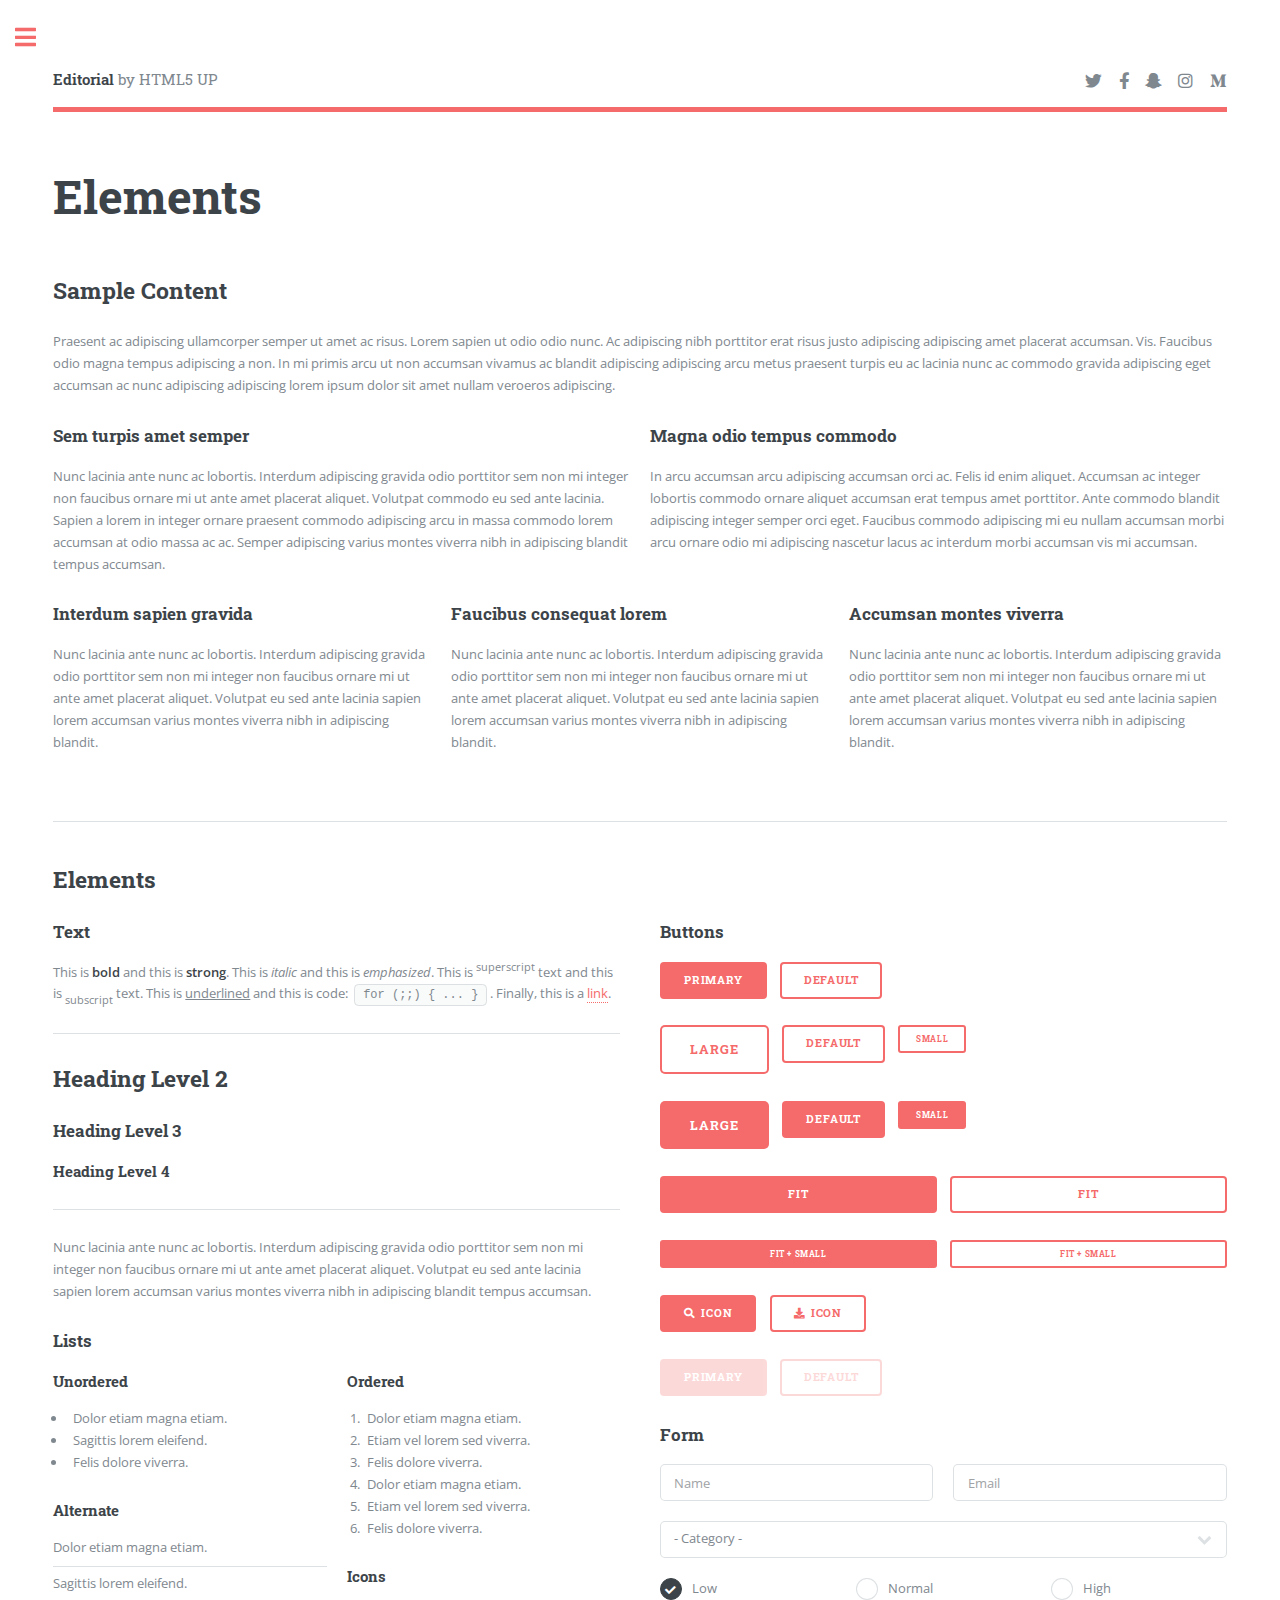
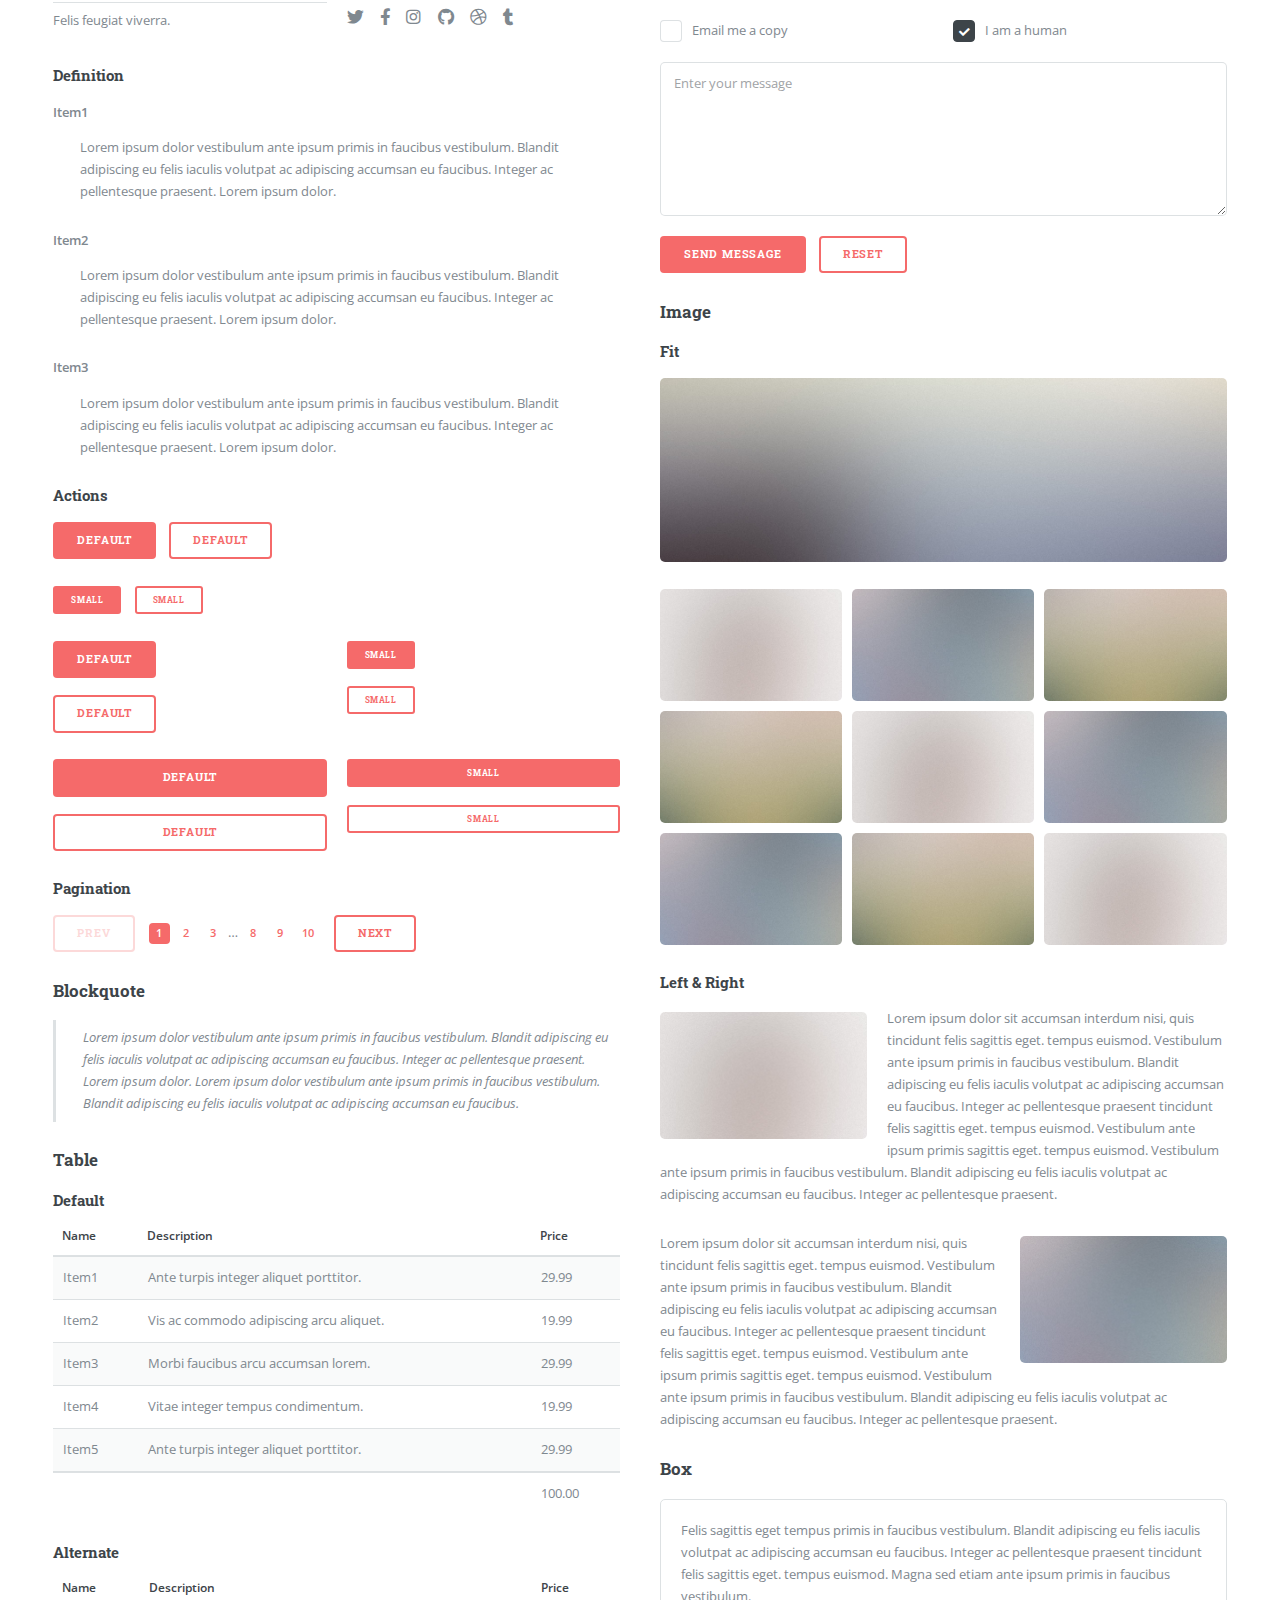
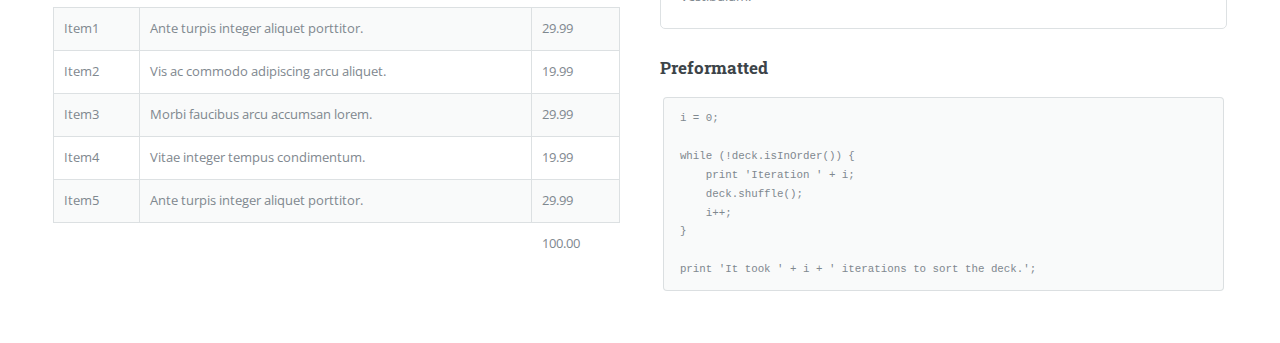
==== commit a335e484: "update" ====
--- a/elements.html
+++ b/elements.html
@@ -1,56 +1,425 @@
 <!DOCTYPE HTML>
 <!--
-	Hyperspace by HTML5 UP
+	Editorial by HTML5 UP
 	html5up.net | @ajlkn
 	Free for personal and commercial use under the CCA 3.0 license (html5up.net/license)
 -->
 <html>
 	<head>
-		<title>Elements - Hyperspace by HTML5 UP</title>
+		<title>Elements - Editorial by HTML5 UP</title>
 		<meta charset="utf-8" />
 		<meta name="viewport" content="width=device-width, initial-scale=1, user-scalable=no" />
 		<link rel="stylesheet" href="assets/css/main.css" />
-		<noscript><link rel="stylesheet" href="assets/css/noscript.css" /></noscript>
 	</head>
 	<body class="is-preload">
 
-		<!-- Header -->
-			<header id="header">
-				<a href="index.html" class="title">Hyperspace</a>
-				<nav>
-					<ul>
-						<li><a href="index.html">Home</a></li>
-						<li><a href="generic.html">Generic</a></li>
-						<li><a href="elements.html"  class="active">Elements</a></li>
-					</ul>
-				</nav>
-			</header>
-
 		<!-- Wrapper -->
 			<div id="wrapper">
 
 				<!-- Main -->
-					<section id="main" class="wrapper">
+					<div id="main">
 						<div class="inner">
-							<h1 class="major">Elements</h1>
-
-							<!-- Text -->
+
+							<!-- Header -->
+								<header id="header">
+									<a href="index.html" class="logo"><strong>Editorial</strong> by HTML5 UP</a>
+									<ul class="icons">
+										<li><a href="#" class="icon brands fa-twitter"><span class="label">Twitter</span></a></li>
+										<li><a href="#" class="icon brands fa-facebook-f"><span class="label">Facebook</span></a></li>
+										<li><a href="#" class="icon brands fa-snapchat-ghost"><span class="label">Snapchat</span></a></li>
+										<li><a href="#" class="icon brands fa-instagram"><span class="label">Instagram</span></a></li>
+										<li><a href="#" class="icon brands fa-medium-m"><span class="label">Medium</span></a></li>
+									</ul>
+								</header>
+
+							<!-- Content -->
 								<section>
-									<h2>Text</h2>
-									<p>This is <b>bold</b> and this is <strong>strong</strong>. This is <i>italic</i> and this is <em>emphasized</em>.
-									This is <sup>superscript</sup> text and this is <sub>subscript</sub> text.
-									This is <u>underlined</u> and this is code: <code>for (;;) { ... }</code>. Finally, <a href="#">this is a link</a>.</p>
-									<hr />
-									<p>Nunc lacinia ante nunc ac lobortis. Interdum adipiscing gravida odio porttitor sem non mi integer non faucibus ornare mi ut ante amet placerat aliquet. Volutpat eu sed ante lacinia sapien lorem accumsan varius montes viverra nibh in adipiscing blandit tempus accumsan.</p>
-									<hr />
-									<h2>Heading Level 2</h2>
-									<h3>Heading Level 3</h3>
-									<h4>Heading Level 4</h4>
-									<hr />
-									<h3>Blockquote</h3>
-									<blockquote>Fringilla nisl. Donec accumsan interdum nisi, quis tincidunt felis sagittis eget tempus euismod. Vestibulum ante ipsum primis in faucibus vestibulum. Blandit adipiscing eu felis iaculis volutpat ac adipiscing accumsan faucibus. Vestibulum ante ipsum primis in faucibus lorem ipsum dolor sit amet nullam adipiscing eu felis.</blockquote>
-									<h3>Preformatted</h3>
-									<pre><code>i = 0;
+									<header class="main">
+										<h1>Elements</h1>
+									</header>
+
+									<!-- Content -->
+										<h2 id="content">Sample Content</h2>
+										<p>Praesent ac adipiscing ullamcorper semper ut amet ac risus. Lorem sapien ut odio odio nunc. Ac adipiscing nibh porttitor erat risus justo adipiscing adipiscing amet placerat accumsan. Vis. Faucibus odio magna tempus adipiscing a non. In mi primis arcu ut non accumsan vivamus ac blandit adipiscing adipiscing arcu metus praesent turpis eu ac lacinia nunc ac commodo gravida adipiscing eget accumsan ac nunc adipiscing adipiscing lorem ipsum dolor sit amet nullam veroeros adipiscing.</p>
+										<div class="row">
+											<div class="col-6 col-12-small">
+												<h3>Sem turpis amet semper</h3>
+												<p>Nunc lacinia ante nunc ac lobortis. Interdum adipiscing gravida odio porttitor sem non mi integer non faucibus ornare mi ut ante amet placerat aliquet. Volutpat commodo eu sed ante lacinia. Sapien a lorem in integer ornare praesent commodo adipiscing arcu in massa commodo lorem accumsan at odio massa ac ac. Semper adipiscing varius montes viverra nibh in adipiscing blandit tempus accumsan.</p>
+											</div>
+											<div class="col-6 col-12-small">
+												<h3>Magna odio tempus commodo</h3>
+												<p>In arcu accumsan arcu adipiscing accumsan orci ac. Felis id enim aliquet. Accumsan ac integer lobortis commodo ornare aliquet accumsan erat tempus amet porttitor. Ante commodo blandit adipiscing integer semper orci eget. Faucibus commodo adipiscing mi eu nullam accumsan morbi arcu ornare odio mi adipiscing nascetur lacus ac interdum morbi accumsan vis mi accumsan.</p>
+											</div>
+											<!-- Break -->
+											<div class="col-4 col-12-medium">
+												<h3>Interdum sapien gravida</h3>
+												<p>Nunc lacinia ante nunc ac lobortis. Interdum adipiscing gravida odio porttitor sem non mi integer non faucibus ornare mi ut ante amet placerat aliquet. Volutpat eu sed ante lacinia sapien lorem accumsan varius montes viverra nibh in adipiscing blandit.</p>
+											</div>
+											<div class="col-4 col-12-medium">
+												<h3>Faucibus consequat lorem</h3>
+												<p>Nunc lacinia ante nunc ac lobortis. Interdum adipiscing gravida odio porttitor sem non mi integer non faucibus ornare mi ut ante amet placerat aliquet. Volutpat eu sed ante lacinia sapien lorem accumsan varius montes viverra nibh in adipiscing blandit.</p>
+											</div>
+											<div class="col-4 col-12-medium">
+												<h3>Accumsan montes viverra</h3>
+												<p>Nunc lacinia ante nunc ac lobortis. Interdum adipiscing gravida odio porttitor sem non mi integer non faucibus ornare mi ut ante amet placerat aliquet. Volutpat eu sed ante lacinia sapien lorem accumsan varius montes viverra nibh in adipiscing blandit.</p>
+											</div>
+										</div>
+
+									<hr class="major" />
+
+									<!-- Elements -->
+										<h2 id="elements">Elements</h2>
+										<div class="row gtr-200">
+											<div class="col-6 col-12-medium">
+
+												<!-- Text stuff -->
+													<h3>Text</h3>
+													<p>This is <b>bold</b> and this is <strong>strong</strong>. This is <i>italic</i> and this is <em>emphasized</em>.
+													This is <sup>superscript</sup> text and this is <sub>subscript</sub> text.
+													This is <u>underlined</u> and this is code: <code>for (;;) { ... }</code>.
+													Finally, this is a <a href="#">link</a>.</p>
+													<hr />
+													<h2>Heading Level 2</h2>
+													<h3>Heading Level 3</h3>
+													<h4>Heading Level 4</h4>
+													<hr />
+													<p>Nunc lacinia ante nunc ac lobortis. Interdum adipiscing gravida odio porttitor sem non mi integer non faucibus ornare mi ut ante amet placerat aliquet. Volutpat eu sed ante lacinia sapien lorem accumsan varius montes viverra nibh in adipiscing blandit tempus accumsan.</p>
+
+												<!-- Lists -->
+													<h3>Lists</h3>
+													<div class="row">
+														<div class="col-6 col-12-small">
+
+															<h4>Unordered</h4>
+															<ul>
+																<li>Dolor etiam magna etiam.</li>
+																<li>Sagittis lorem eleifend.</li>
+																<li>Felis dolore viverra.</li>
+															</ul>
+
+															<h4>Alternate</h4>
+															<ul class="alt">
+																<li>Dolor etiam magna etiam.</li>
+																<li>Sagittis lorem eleifend.</li>
+																<li>Felis feugiat viverra.</li>
+															</ul>
+
+														</div>
+														<div class="col-6 col-12-small">
+
+															<h4>Ordered</h4>
+															<ol>
+																<li>Dolor etiam magna etiam.</li>
+																<li>Etiam vel lorem sed viverra.</li>
+																<li>Felis dolore viverra.</li>
+																<li>Dolor etiam magna etiam.</li>
+																<li>Etiam vel lorem sed viverra.</li>
+																<li>Felis dolore viverra.</li>
+															</ol>
+
+															<h4>Icons</h4>
+															<ul class="icons">
+																<li><a href="#" class="icon brands fa-twitter"><span class="label">Twitter</span></a></li>
+																<li><a href="#" class="icon brands fa-facebook-f"><span class="label">Facebook</span></a></li>
+																<li><a href="#" class="icon brands fa-instagram"><span class="label">Instagram</span></a></li>
+																<li><a href="#" class="icon brands fa-github"><span class="label">Github</span></a></li>
+																<li><a href="#" class="icon brands fa-dribbble"><span class="label">Dribbble</span></a></li>
+																<li><a href="#" class="icon brands fa-tumblr"><span class="label">Tumblr</span></a></li>
+															</ul>
+
+														</div>
+													</div>
+													<h4>Definition</h4>
+													<dl>
+														<dt>Item1</dt>
+														<dd>
+															<p>Lorem ipsum dolor vestibulum ante ipsum primis in faucibus vestibulum. Blandit adipiscing eu felis iaculis volutpat ac adipiscing accumsan eu faucibus. Integer ac pellentesque praesent. Lorem ipsum dolor.</p>
+														</dd>
+														<dt>Item2</dt>
+														<dd>
+															<p>Lorem ipsum dolor vestibulum ante ipsum primis in faucibus vestibulum. Blandit adipiscing eu felis iaculis volutpat ac adipiscing accumsan eu faucibus. Integer ac pellentesque praesent. Lorem ipsum dolor.</p>
+														</dd>
+														<dt>Item3</dt>
+														<dd>
+															<p>Lorem ipsum dolor vestibulum ante ipsum primis in faucibus vestibulum. Blandit adipiscing eu felis iaculis volutpat ac adipiscing accumsan eu faucibus. Integer ac pellentesque praesent. Lorem ipsum dolor.</p>
+														</dd>
+													</dl>
+
+													<h4>Actions</h4>
+													<ul class="actions">
+														<li><a href="#" class="button primary">Default</a></li>
+														<li><a href="#" class="button">Default</a></li>
+													</ul>
+													<ul class="actions small">
+														<li><a href="#" class="button primary small">Small</a></li>
+														<li><a href="#" class="button small">Small</a></li>
+													</ul>
+													<div class="row">
+														<div class="col-6 col-12-small">
+															<ul class="actions stacked">
+																<li><a href="#" class="button primary">Default</a></li>
+																<li><a href="#" class="button">Default</a></li>
+															</ul>
+														</div>
+														<div class="col-6 col-12-small">
+															<ul class="actions stacked">
+																<li><a href="#" class="button primary small">Small</a></li>
+																<li><a href="#" class="button small">Small</a></li>
+															</ul>
+														</div>
+														<div class="col-6 col-12-small">
+															<ul class="actions stacked">
+																<li><a href="#" class="button primary fit">Default</a></li>
+																<li><a href="#" class="button fit">Default</a></li>
+															</ul>
+														</div>
+														<div class="col-6 col-12-small">
+															<ul class="actions stacked">
+																<li><a href="#" class="button primary small fit">Small</a></li>
+																<li><a href="#" class="button small fit">Small</a></li>
+															</ul>
+														</div>
+													</div>
+
+													<h4>Pagination</h4>
+													<ul class="pagination">
+														<li><span class="button disabled">Prev</span></li>
+														<li><a href="#" class="page active">1</a></li>
+														<li><a href="#" class="page">2</a></li>
+														<li><a href="#" class="page">3</a></li>
+														<li><span>&hellip;</span></li>
+														<li><a href="#" class="page">8</a></li>
+														<li><a href="#" class="page">9</a></li>
+														<li><a href="#" class="page">10</a></li>
+														<li><a href="#" class="button">Next</a></li>
+													</ul>
+
+												<!-- Blockquote -->
+													<h3>Blockquote</h3>
+													<blockquote>Lorem ipsum dolor vestibulum ante ipsum primis in faucibus vestibulum. Blandit adipiscing eu felis iaculis volutpat ac adipiscing accumsan eu faucibus. Integer ac pellentesque praesent. Lorem ipsum dolor. Lorem ipsum dolor vestibulum ante ipsum primis in faucibus vestibulum. Blandit adipiscing eu felis iaculis volutpat ac adipiscing accumsan eu faucibus.</blockquote>
+
+												<!-- Table -->
+													<h3>Table</h3>
+
+													<h4>Default</h4>
+													<div class="table-wrapper">
+														<table>
+															<thead>
+																<tr>
+																	<th>Name</th>
+																	<th>Description</th>
+																	<th>Price</th>
+																</tr>
+															</thead>
+															<tbody>
+																<tr>
+																	<td>Item1</td>
+																	<td>Ante turpis integer aliquet porttitor.</td>
+																	<td>29.99</td>
+																</tr>
+																<tr>
+																	<td>Item2</td>
+																	<td>Vis ac commodo adipiscing arcu aliquet.</td>
+																	<td>19.99</td>
+																</tr>
+																<tr>
+																	<td>Item3</td>
+																	<td> Morbi faucibus arcu accumsan lorem.</td>
+																	<td>29.99</td>
+																</tr>
+																<tr>
+																	<td>Item4</td>
+																	<td>Vitae integer tempus condimentum.</td>
+																	<td>19.99</td>
+																</tr>
+																<tr>
+																	<td>Item5</td>
+																	<td>Ante turpis integer aliquet porttitor.</td>
+																	<td>29.99</td>
+																</tr>
+															</tbody>
+															<tfoot>
+																<tr>
+																	<td colspan="2"></td>
+																	<td>100.00</td>
+																</tr>
+															</tfoot>
+														</table>
+													</div>
+
+													<h4>Alternate</h4>
+													<div class="table-wrapper">
+														<table class="alt">
+															<thead>
+																<tr>
+																	<th>Name</th>
+																	<th>Description</th>
+																	<th>Price</th>
+																</tr>
+															</thead>
+															<tbody>
+																<tr>
+																	<td>Item1</td>
+																	<td>Ante turpis integer aliquet porttitor.</td>
+																	<td>29.99</td>
+																</tr>
+																<tr>
+																	<td>Item2</td>
+																	<td>Vis ac commodo adipiscing arcu aliquet.</td>
+																	<td>19.99</td>
+																</tr>
+																<tr>
+																	<td>Item3</td>
+																	<td> Morbi faucibus arcu accumsan lorem.</td>
+																	<td>29.99</td>
+																</tr>
+																<tr>
+																	<td>Item4</td>
+																	<td>Vitae integer tempus condimentum.</td>
+																	<td>19.99</td>
+																</tr>
+																<tr>
+																	<td>Item5</td>
+																	<td>Ante turpis integer aliquet porttitor.</td>
+																	<td>29.99</td>
+																</tr>
+															</tbody>
+															<tfoot>
+																<tr>
+																	<td colspan="2"></td>
+																	<td>100.00</td>
+																</tr>
+															</tfoot>
+														</table>
+													</div>
+
+											</div>
+											<div class="col-6 col-12-medium">
+
+												<!-- Buttons -->
+													<h3>Buttons</h3>
+													<ul class="actions">
+														<li><a href="#" class="button primary">Primary</a></li>
+														<li><a href="#" class="button">Default</a></li>
+													</ul>
+													<ul class="actions">
+														<li><a href="#" class="button large">Large</a></li>
+														<li><a href="#" class="button">Default</a></li>
+														<li><a href="#" class="button small">Small</a></li>
+													</ul>
+													<ul class="actions">
+														<li><a href="#" class="button primary large">Large</a></li>
+														<li><a href="#" class="button primary">Default</a></li>
+														<li><a href="#" class="button primary small">Small</a></li>
+													</ul>
+													<ul class="actions fit">
+														<li><a href="#" class="button primary fit">Fit</a></li>
+														<li><a href="#" class="button fit">Fit</a></li>
+													</ul>
+													<ul class="actions fit small">
+														<li><a href="#" class="button primary fit small">Fit + Small</a></li>
+														<li><a href="#" class="button fit small">Fit + Small</a></li>
+													</ul>
+													<ul class="actions">
+														<li><a href="#" class="button primary icon solid fa-search">Icon</a></li>
+														<li><a href="#" class="button icon solid fa-download">Icon</a></li>
+													</ul>
+													<ul class="actions">
+														<li><span class="button primary disabled">Primary</span></li>
+														<li><span class="button disabled">Default</span></li>
+													</ul>
+
+												<!-- Form -->
+													<h3>Form</h3>
+
+													<form method="post" action="#">
+														<div class="row gtr-uniform">
+															<div class="col-6 col-12-xsmall">
+																<input type="text" name="demo-name" id="demo-name" value="" placeholder="Name" />
+															</div>
+															<div class="col-6 col-12-xsmall">
+																<input type="email" name="demo-email" id="demo-email" value="" placeholder="Email" />
+															</div>
+															<!-- Break -->
+															<div class="col-12">
+																<select name="demo-category" id="demo-category">
+																	<option value="">- Category -</option>
+																	<option value="1">Manufacturing</option>
+																	<option value="1">Shipping</option>
+																	<option value="1">Administration</option>
+																	<option value="1">Human Resources</option>
+																</select>
+															</div>
+															<!-- Break -->
+															<div class="col-4 col-12-small">
+																<input type="radio" id="demo-priority-low" name="demo-priority" checked>
+																<label for="demo-priority-low">Low</label>
+															</div>
+															<div class="col-4 col-12-small">
+																<input type="radio" id="demo-priority-normal" name="demo-priority">
+																<label for="demo-priority-normal">Normal</label>
+															</div>
+															<div class="col-4 col-12-small">
+																<input type="radio" id="demo-priority-high" name="demo-priority">
+																<label for="demo-priority-high">High</label>
+															</div>
+															<!-- Break -->
+															<div class="col-6 col-12-small">
+																<input type="checkbox" id="demo-copy" name="demo-copy">
+																<label for="demo-copy">Email me a copy</label>
+															</div>
+															<div class="col-6 col-12-small">
+																<input type="checkbox" id="demo-human" name="demo-human" checked>
+																<label for="demo-human">I am a human</label>
+															</div>
+															<!-- Break -->
+															<div class="col-12">
+																<textarea name="demo-message" id="demo-message" placeholder="Enter your message" rows="6"></textarea>
+															</div>
+															<!-- Break -->
+															<div class="col-12">
+																<ul class="actions">
+																	<li><input type="submit" value="Send Message" class="primary" /></li>
+																	<li><input type="reset" value="Reset" /></li>
+																</ul>
+															</div>
+														</div>
+													</form>
+
+												<!-- Image -->
+													<h3>Image</h3>
+
+													<h4>Fit</h4>
+													<span class="image fit"><img src="images/pic11.jpg" alt="" /></span>
+													<div class="box alt">
+														<div class="row gtr-50 gtr-uniform">
+															<div class="col-4"><span class="image fit"><img src="images/pic01.jpg" alt="" /></span></div>
+															<div class="col-4"><span class="image fit"><img src="images/pic02.jpg" alt="" /></span></div>
+															<div class="col-4"><span class="image fit"><img src="images/pic03.jpg" alt="" /></span></div>
+															<!-- Break -->
+															<div class="col-4"><span class="image fit"><img src="images/pic03.jpg" alt="" /></span></div>
+															<div class="col-4"><span class="image fit"><img src="images/pic01.jpg" alt="" /></span></div>
+															<div class="col-4"><span class="image fit"><img src="images/pic02.jpg" alt="" /></span></div>
+															<!-- Break -->
+															<div class="col-4"><span class="image fit"><img src="images/pic02.jpg" alt="" /></span></div>
+															<div class="col-4"><span class="image fit"><img src="images/pic03.jpg" alt="" /></span></div>
+															<div class="col-4"><span class="image fit"><img src="images/pic01.jpg" alt="" /></span></div>
+														</div>
+													</div>
+
+													<h4>Left &amp; Right</h4>
+													<p><span class="image left"><img src="images/pic01.jpg" alt="" /></span>Lorem ipsum dolor sit accumsan interdum nisi, quis tincidunt felis sagittis eget. tempus euismod. Vestibulum ante ipsum primis in faucibus vestibulum. Blandit adipiscing eu felis iaculis volutpat ac adipiscing accumsan eu faucibus. Integer ac pellentesque praesent tincidunt felis sagittis eget. tempus euismod. Vestibulum ante ipsum primis sagittis eget. tempus euismod. Vestibulum ante ipsum primis in faucibus vestibulum. Blandit adipiscing eu felis iaculis volutpat ac adipiscing accumsan eu faucibus. Integer ac pellentesque praesent.</p>
+													<p><span class="image right"><img src="images/pic02.jpg" alt="" /></span>Lorem ipsum dolor sit accumsan interdum nisi, quis tincidunt felis sagittis eget. tempus euismod. Vestibulum ante ipsum primis in faucibus vestibulum. Blandit adipiscing eu felis iaculis volutpat ac adipiscing accumsan eu faucibus. Integer ac pellentesque praesent tincidunt felis sagittis eget. tempus euismod. Vestibulum ante ipsum primis sagittis eget. tempus euismod. Vestibulum ante ipsum primis in faucibus vestibulum. Blandit adipiscing eu felis iaculis volutpat ac adipiscing accumsan eu faucibus. Integer ac pellentesque praesent.</p>
+
+												<!-- Box -->
+													<h3>Box</h3>
+													<div class="box">
+														<p>Felis sagittis eget tempus primis in faucibus vestibulum. Blandit adipiscing eu felis iaculis volutpat ac adipiscing accumsan eu faucibus. Integer ac pellentesque praesent tincidunt felis sagittis eget. tempus euismod. Magna sed etiam ante ipsum primis in faucibus vestibulum.</p>
+													</div>
+
+												<!-- Preformatted Code -->
+													<h3>Preformatted</h3>
+													<pre><code>i = 0;
 
 while (!deck.isInOrder()) {
     print 'Iteration ' + i;
@@ -58,302 +427,113 @@
     i++;
 }
 
-print 'It took ' + i + ' iterations to sort the deck.';</code></pre>
+print 'It took ' + i + ' iterations to sort the deck.';
+</code></pre>
+
+											</div>
+										</div>
+
 								</section>
 
-							<!-- Lists -->
+						</div>
+					</div>
+
+				<!-- Sidebar -->
+					<div id="sidebar">
+						<div class="inner">
+
+							<!-- Search -->
+								<section id="search" class="alt">
+									<form method="post" action="#">
+										<input type="text" name="query" id="query" placeholder="Search" />
+									</form>
+								</section>
+
+							<!-- Menu -->
+								<nav id="menu">
+									<header class="major">
+										<h2>Menu</h2>
+									</header>
+									<ul>
+										<li><a href="index.html">Homepage</a></li>
+										<li><a href="generic.html">Generic</a></li>
+										<li><a href="elements.html">Elements</a></li>
+										<li>
+											<span class="opener">Submenu</span>
+											<ul>
+												<li><a href="#">Lorem Dolor</a></li>
+												<li><a href="#">Ipsum Adipiscing</a></li>
+												<li><a href="#">Tempus Magna</a></li>
+												<li><a href="#">Feugiat Veroeros</a></li>
+											</ul>
+										</li>
+										<li><a href="#">Etiam Dolore</a></li>
+										<li><a href="#">Adipiscing</a></li>
+										<li>
+											<span class="opener">Another Submenu</span>
+											<ul>
+												<li><a href="#">Lorem Dolor</a></li>
+												<li><a href="#">Ipsum Adipiscing</a></li>
+												<li><a href="#">Tempus Magna</a></li>
+												<li><a href="#">Feugiat Veroeros</a></li>
+											</ul>
+										</li>
+										<li><a href="#">Maximus Erat</a></li>
+										<li><a href="#">Sapien Mauris</a></li>
+										<li><a href="#">Amet Lacinia</a></li>
+									</ul>
+								</nav>
+
+							<!-- Section -->
 								<section>
-									<h2>Lists</h2>
-									<div class="row">
-										<div class="col-6 col-12-medium">
-											<h3>Unordered</h3>
-											<ul>
-												<li>Dolor pulvinar etiam.</li>
-												<li>Sagittis adipiscing.</li>
-												<li>Felis enim feugiat.</li>
-											</ul>
-											<h3>Alternate</h3>
-											<ul class="alt">
-												<li>Dolor pulvinar etiam.</li>
-												<li>Sagittis adipiscing.</li>
-												<li>Felis enim feugiat.</li>
-											</ul>
-										</div>
-										<div class="col-6 col-12-medium">
-											<h3>Ordered</h3>
-											<ol>
-												<li>Dolor pulvinar etiam.</li>
-												<li>Etiam vel felis viverra.</li>
-												<li>Felis enim feugiat.</li>
-												<li>Dolor pulvinar etiam.</li>
-												<li>Etiam vel felis lorem.</li>
-												<li>Felis enim et feugiat.</li>
-											</ol>
-											<h3>Icons</h3>
-											<ul class="icons">
-												<li><a href="#" class="icon fa-twitter"><span class="label">Twitter</span></a></li>
-												<li><a href="#" class="icon fa-facebook"><span class="label">Facebook</span></a></li>
-												<li><a href="#" class="icon fa-instagram"><span class="label">Instagram</span></a></li>
-												<li><a href="#" class="icon fa-github"><span class="label">Github</span></a></li>
-											</ul>
-										</div>
+									<header class="major">
+										<h2>Ante interdum</h2>
+									</header>
+									<div class="mini-posts">
+										<article>
+											<a href="#" class="image"><img src="images/pic07.jpg" alt="" /></a>
+											<p>Aenean ornare velit lacus, ac varius enim lorem ullamcorper dolore aliquam.</p>
+										</article>
+										<article>
+											<a href="#" class="image"><img src="images/pic08.jpg" alt="" /></a>
+											<p>Aenean ornare velit lacus, ac varius enim lorem ullamcorper dolore aliquam.</p>
+										</article>
+										<article>
+											<a href="#" class="image"><img src="images/pic09.jpg" alt="" /></a>
+											<p>Aenean ornare velit lacus, ac varius enim lorem ullamcorper dolore aliquam.</p>
+										</article>
 									</div>
-									<h2>Actions</h2>
-									<div class="row">
-										<div class="col-6 col-12-medium">
-											<ul class="actions">
-												<li><a href="#" class="button primary">Default</a></li>
-												<li><a href="#" class="button">Default</a></li>
-											</ul>
-											<ul class="actions small">
-												<li><a href="#" class="button primary small">Small</a></li>
-												<li><a href="#" class="button small">Small</a></li>
-											</ul>
-											<ul class="actions stacked">
-												<li><a href="#" class="button primary">Default</a></li>
-												<li><a href="#" class="button">Default</a></li>
-											</ul>
-											<ul class="actions stacked">
-												<li><a href="#" class="button primary small">Small</a></li>
-												<li><a href="#" class="button small">Small</a></li>
-											</ul>
-										</div>
-										<div class="col-6 col-12-medium">
-											<ul class="actions stacked">
-												<li><a href="#" class="button primary fit">Default</a></li>
-												<li><a href="#" class="button fit">Default</a></li>
-											</ul>
-											<ul class="actions stacked">
-												<li><a href="#" class="button primary small fit">Small</a></li>
-												<li><a href="#" class="button small fit">Small</a></li>
-											</ul>
-										</div>
-									</div>
-								</section>
-
-							<!-- Table -->
-								<section>
-									<h2>Table</h2>
-									<h3>Default</h3>
-									<div class="table-wrapper">
-										<table>
-											<thead>
-												<tr>
-													<th>Name</th>
-													<th>Description</th>
-													<th>Price</th>
-												</tr>
-											</thead>
-											<tbody>
-												<tr>
-													<td>Item One</td>
-													<td>Ante turpis integer aliquet porttitor.</td>
-													<td>29.99</td>
-												</tr>
-												<tr>
-													<td>Item Two</td>
-													<td>Vis ac commodo adipiscing arcu aliquet.</td>
-													<td>19.99</td>
-												</tr>
-												<tr>
-													<td>Item Three</td>
-													<td> Morbi faucibus arcu accumsan lorem.</td>
-													<td>29.99</td>
-												</tr>
-												<tr>
-													<td>Item Four</td>
-													<td>Vitae integer tempus condimentum.</td>
-													<td>19.99</td>
-												</tr>
-												<tr>
-													<td>Item Five</td>
-													<td>Ante turpis integer aliquet porttitor.</td>
-													<td>29.99</td>
-												</tr>
-											</tbody>
-											<tfoot>
-												<tr>
-													<td colspan="2"></td>
-													<td>100.00</td>
-												</tr>
-											</tfoot>
-										</table>
-									</div>
-
-									<h3>Alternate</h3>
-									<div class="table-wrapper">
-										<table class="alt">
-											<thead>
-												<tr>
-													<th>Name</th>
-													<th>Description</th>
-													<th>Price</th>
-												</tr>
-											</thead>
-											<tbody>
-												<tr>
-													<td>Item One</td>
-													<td>Ante turpis integer aliquet porttitor.</td>
-													<td>29.99</td>
-												</tr>
-												<tr>
-													<td>Item Two</td>
-													<td>Vis ac commodo adipiscing arcu aliquet.</td>
-													<td>19.99</td>
-												</tr>
-												<tr>
-													<td>Item Three</td>
-													<td> Morbi faucibus arcu accumsan lorem.</td>
-													<td>29.99</td>
-												</tr>
-												<tr>
-													<td>Item Four</td>
-													<td>Vitae integer tempus condimentum.</td>
-													<td>19.99</td>
-												</tr>
-												<tr>
-													<td>Item Five</td>
-													<td>Ante turpis integer aliquet porttitor.</td>
-													<td>29.99</td>
-												</tr>
-											</tbody>
-											<tfoot>
-												<tr>
-													<td colspan="2"></td>
-													<td>100.00</td>
-												</tr>
-											</tfoot>
-										</table>
-									</div>
-								</section>
-
-							<!-- Buttons -->
-								<section>
-									<h3>Buttons</h3>
 									<ul class="actions">
-										<li><a href="#" class="button primary">Primary</a></li>
-										<li><a href="#" class="button">Default</a></li>
-									</ul>
-									<ul class="actions">
-										<li><a href="#" class="button large">Large</a></li>
-										<li><a href="#" class="button">Default</a></li>
-										<li><a href="#" class="button small">Small</a></li>
-									</ul>
-									<ul class="actions fit">
-										<li><a href="#" class="button primary fit">Fit</a></li>
-										<li><a href="#" class="button fit">Fit</a></li>
-										<li><a href="#" class="button fit">Fit</a></li>
-									</ul>
-									<ul class="actions fit small">
-										<li><a href="#" class="button primary fit small">Fit + Small</a></li>
-										<li><a href="#" class="button fit small">Fit + Small</a></li>
-										<li><a href="#" class="button fit small">Fit + Small</a></li>
-									</ul>
-									<ul class="actions">
-										<li><a href="#" class="button primary icon fa-download">Icon</a></li>
-										<li><a href="#" class="button icon fa-upload">Icon</a></li>
-										<li><a href="#" class="button icon fa-save">Icon</a></li>
-									</ul>
-									<ul class="actions">
-										<li><span class="button primary disabled">Disabled</span></li>
-										<li><span class="button disabled">Disabled</span></li>
+										<li><a href="#" class="button">More</a></li>
 									</ul>
 								</section>
 
-							<!-- Form -->
+							<!-- Section -->
 								<section>
-									<h2>Form</h2>
-									<form method="post" action="#">
-										<div class="row gtr-uniform">
-											<div class="col-6 col-12-xsmall">
-												<input type="text" name="demo-name" id="demo-name" value="" placeholder="Name" />
-											</div>
-											<div class="col-6 col-12-xsmall">
-												<input type="email" name="demo-email" id="demo-email" value="" placeholder="Email" />
-											</div>
-											<div class="col-12">
-												<select name="demo-category" id="demo-category">
-													<option value="">- Category -</option>
-													<option value="1">Manufacturing</option>
-													<option value="1">Shipping</option>
-													<option value="1">Administration</option>
-													<option value="1">Human Resources</option>
-												</select>
-											</div>
-											<div class="col-4 col-12-small">
-												<input type="radio" id="demo-priority-low" name="demo-priority" checked>
-												<label for="demo-priority-low">Low</label>
-											</div>
-											<div class="col-4 col-12-small">
-												<input type="radio" id="demo-priority-normal" name="demo-priority">
-												<label for="demo-priority-normal">Normal</label>
-											</div>
-											<div class="col-4 col-12-small">
-												<input type="radio" id="demo-priority-high" name="demo-priority">
-												<label for="demo-priority-high">High</label>
-											</div>
-											<div class="col-6 col-12-small">
-												<input type="checkbox" id="demo-copy" name="demo-copy">
-												<label for="demo-copy">Email me a copy</label>
-											</div>
-											<div class="col-6 col-12-small">
-												<input type="checkbox" id="demo-human" name="demo-human" checked>
-												<label for="demo-human">Not a robot</label>
-											</div>
-											<div class="col-12">
-												<textarea name="demo-message" id="demo-message" placeholder="Enter your message" rows="6"></textarea>
-											</div>
-											<div class="col-12">
-												<ul class="actions">
-													<li><input type="submit" value="Send Message" class="primary" /></li>
-													<li><input type="reset" value="Reset" /></li>
-												</ul>
-											</div>
-										</div>
-									</form>
+									<header class="major">
+										<h2>Get in touch</h2>
+									</header>
+									<p>Sed varius enim lorem ullamcorper dolore aliquam aenean ornare velit lacus, ac varius enim lorem ullamcorper dolore. Proin sed aliquam facilisis ante interdum. Sed nulla amet lorem feugiat tempus aliquam.</p>
+									<ul class="contact">
+										<li class="icon solid fa-envelope"><a href="#">information@untitled.tld</a></li>
+										<li class="icon solid fa-phone">(000) 000-0000</li>
+										<li class="icon solid fa-home">1234 Somewhere Road #8254<br />
+										Nashville, TN 00000-0000</li>
+									</ul>
 								</section>
 
-							<!-- Image -->
-								<section>
-									<h2>Image</h2>
-									<h3>Fit</h3>
-									<div class="box alt">
-										<div class="row gtr-uniform">
-											<div class="col-12"><span class="image fit"><img src="images/pic04.jpg" alt="" /></span></div>
-											<div class="col-4"><span class="image fit"><img src="images/pic01.jpg" alt="" /></span></div>
-											<div class="col-4"><span class="image fit"><img src="images/pic02.jpg" alt="" /></span></div>
-											<div class="col-4"><span class="image fit"><img src="images/pic03.jpg" alt="" /></span></div>
-											<div class="col-4"><span class="image fit"><img src="images/pic03.jpg" alt="" /></span></div>
-											<div class="col-4"><span class="image fit"><img src="images/pic01.jpg" alt="" /></span></div>
-											<div class="col-4"><span class="image fit"><img src="images/pic02.jpg" alt="" /></span></div>
-											<div class="col-4"><span class="image fit"><img src="images/pic02.jpg" alt="" /></span></div>
-											<div class="col-4"><span class="image fit"><img src="images/pic03.jpg" alt="" /></span></div>
-											<div class="col-4"><span class="image fit"><img src="images/pic01.jpg" alt="" /></span></div>
-										</div>
-									</div>
-									<h3>Left &amp; Right</h3>
-									<p><span class="image left"><img src="images/pic05.jpg" alt="" /></span>Fringilla nisl. Donec accumsan interdum nisi, quis tincidunt felis sagittis eget. tempus euismod. Vestibulum ante ipsum primis in faucibus vestibulum. Blandit adipiscing eu felis iaculis volutpat ac adipiscing accumsan eu faucibus. Integer ac pellentesque praesent tincidunt felis sagittis eget. tempus euismod. Vestibulum ante ipsum primis in faucibus vestibulum. Blandit adipiscing eu felis iaculis volutpat ac adipiscing accumsan eu faucibus. Integer ac pellentesque praesent. Donec accumsan interdum nisi, quis tincidunt felis sagittis eget. tempus euismod. Vestibulum ante ipsum primis in faucibus vestibulum. Blandit adipiscing eu felis iaculis volutpat ac adipiscing accumsan eu faucibus. Integer ac pellentesque praesent tincidunt felis sagittis eget. tempus euismod. Vestibulum ante ipsum primis in faucibus vestibulum. Blandit adipiscing eu felis iaculis volutpat ac adipiscing accumsan eu faucibus. Integer ac pellentesque praesent. Blandit adipiscing eu felis iaculis volutpat ac adipiscing accumsan eu faucibus. Integer ac pellentesque praesent tincidunt felis sagittis eget. tempus euismod. Vestibulum ante ipsum primis in faucibus vestibulum. Blandit adipiscing eu felis iaculis volutpat ac adipiscing accumsan eu faucibus. Integer ac pellentesque praesent.</p>
-									<p><span class="image right"><img src="images/pic06.jpg" alt="" /></span>Fringilla nisl. Donec accumsan interdum nisi, quis tincidunt felis sagittis eget. tempus euismod. Vestibulum ante ipsum primis in faucibus vestibulum. Blandit adipiscing eu felis iaculis volutpat ac adipiscing accumsan eu faucibus. Integer ac pellentesque praesent tincidunt felis sagittis eget. tempus euismod. Vestibulum ante ipsum primis in faucibus vestibulum. Blandit adipiscing eu felis iaculis volutpat ac adipiscing accumsan eu faucibus. Integer ac pellentesque praesent. Donec accumsan interdum nisi, quis tincidunt felis sagittis eget. tempus euismod. Vestibulum ante ipsum primis in faucibus vestibulum. Blandit adipiscing eu felis iaculis volutpat ac adipiscing accumsan eu faucibus. Integer ac pellentesque praesent tincidunt felis sagittis eget. tempus euismod. Vestibulum ante ipsum primis in faucibus vestibulum. Blandit adipiscing eu felis iaculis volutpat ac adipiscing accumsan eu faucibus. Integer ac pellentesque praesent. Blandit adipiscing eu felis iaculis volutpat ac adipiscing accumsan eu faucibus. Integer ac pellentesque praesent tincidunt felis sagittis eget. tempus euismod. Vestibulum ante ipsum primis in faucibus vestibulum. Blandit adipiscing eu felis iaculis volutpat ac adipiscing accumsan eu faucibus. Integer ac pellentesque praesent.</p>
-								</section>
+							<!-- Footer -->
+								<footer id="footer">
+									<p class="copyright">&copy; Untitled. All rights reserved. Demo Images: <a href="https://unsplash.com">Unsplash</a>. Design: <a href="https://html5up.net">HTML5 UP</a>.</p>
+								</footer>
 
 						</div>
-					</section>
+					</div>
 
 			</div>
-
-		<!-- Footer -->
-			<footer id="footer" class="wrapper alt">
-				<div class="inner">
-					<ul class="menu">
-						<li>&copy; Untitled. All rights reserved.</li><li>Design: <a href="http://html5up.net">HTML5 UP</a></li>
-					</ul>
-				</div>
-			</footer>
 
 		<!-- Scripts -->
 			<script src="assets/js/jquery.min.js"></script>
-			<script src="assets/js/jquery.scrollex.min.js"></script>
-			<script src="assets/js/jquery.scrolly.min.js"></script>
 			<script src="assets/js/browser.min.js"></script>
 			<script src="assets/js/breakpoints.min.js"></script>
 			<script src="assets/js/util.js"></script>
--- a/assets/css/main.css
+++ b/assets/css/main.css
@@ -1,11 +1,10 @@
-@import url(font-awesome.min.css);
-
+@import url(fontawesome-all.min.css);
+@import url("https://fonts.googleapis.com/css?family=Open+Sans:400,600,400italic,600italic|Roboto+Slab:400,700");
 /*
-	Hyperspace by HTML5 UP
+	Editorial by HTML5 UP
 	html5up.net | @ajlkn
 	Free for personal and commercial use under the CCA 3.0 license (html5up.net/license)
 */
-
 html, body, div, span, applet, object,
 iframe, h1, h2, h3, h4, h5, h6, p, blockquote,
 pre, a, abbr, acronym, address, big, cite,
@@ -17,3876 +16,2258 @@
 canvas, details, embed, figure, figcaption,
 footer, header, hgroup, menu, nav, output, ruby,
 section, summary, time, mark, audio, video {
-	margin: 0;
-	padding: 0;
-	border: 0;
-	font-size: 100%;
-	font: inherit;
-	vertical-align: baseline;}
+  margin: 0;
+  padding: 0;
+  border: 0;
+  font-size: 100%;
+  font: inherit;
+  vertical-align: baseline; }
 
 article, aside, details, figcaption, figure,
 footer, header, hgroup, menu, nav, section {
-	display: block;}
+  display: block; }
 
 body {
-	line-height: 1;
-}
+  line-height: 1; }
 
 ol, ul {
-	list-style: none;
-}
+  list-style: none; }
 
 blockquote, q {
-	quotes: none;
-}
-
-	blockquote:before, blockquote:after, q:before, q:after {
-		content: '';
-		content: none;
-	}
+  quotes: none; }
+  blockquote:before, blockquote:after, q:before, q:after {
+    content: '';
+    content: none; }
 
 table {
-	border-collapse: collapse;
-	border-spacing: 0;
-}
+  border-collapse: collapse;
+  border-spacing: 0; }
 
 body {
-	-webkit-text-size-adjust: none;
-}
+  -webkit-text-size-adjust: none; }
 
 mark {
-	background-color: transparent;
-	color: inherit;
-}
+  background-color: transparent;
+  color: inherit; }
 
 input::-moz-focus-inner {
-	border: 0;
-	padding: 0;
-}
+  border: 0;
+  padding: 0; }
 
 input, select, textarea {
-	-moz-appearance: none;
-	-webkit-appearance: none;
-	-ms-appearance: none;
-	appearance: none;
-}
+  -moz-appearance: none;
+  -webkit-appearance: none;
+  -ms-appearance: none;
+  appearance: none; }
 
 /* Basic */
-
-	@-ms-viewport {
-		width: device-width;
-	}
-
-	body {
-		-ms-overflow-style: scrollbar;
-	}
-
-	@media screen and (max-width: 480px) {
-
-		html, body {
-			min-width: 320px;
-		}
-
-	}
-
-	html {
-		box-sizing: border-box;
-	}
-
-	*, *:before, *:after {
-		box-sizing: inherit;
-	}
-
-	body {
-		background: #312450;
-	}
-
-		body.is-preload *, body.is-preload *:before, body.is-preload *:after {
-			-moz-animation: none !important;
-			-webkit-animation: none !important;
-			-ms-animation: none !important;
-			animation: none !important;
-			-moz-transition: none !important;
-			-webkit-transition: none !important;
-			-ms-transition: none !important;
-			transition: none !important;
-		}
+@-ms-viewport {
+  width: device-width; }
+
+body {
+  -ms-overflow-style: scrollbar; }
+
+@media screen and (max-width: 480px) {
+  html, body {
+    min-width: 320px; } }
+
+html {
+  box-sizing: border-box; }
+
+*, *:before, *:after {
+  box-sizing: inherit; }
+
+body {
+  background: #ffffff; }
+  body.is-preload *, body.is-preload *:before, body.is-preload *:after, body.is-resizing *, body.is-resizing *:before, body.is-resizing *:after {
+    -moz-animation: none !important;
+    -webkit-animation: none !important;
+    -ms-animation: none !important;
+    animation: none !important;
+    -moz-transition: none !important;
+    -webkit-transition: none !important;
+    -ms-transition: none !important;
+    transition: none !important; }
 
 /* Type */
-
-	body, input, select, textarea {
-		color: rgba(255, 255, 255, 0.55);
-		font-family: Arial, Helvetica, sans-serif;
-		font-size: 16.5pt;
-		font-weight: normal;
-		line-height: 1.75;
-	}
-
-		@media screen and (max-width: 1680px) {
-
-			body, input, select, textarea {
-				font-size: 13pt;
-			}
-
-		}
-
-		@media screen and (max-width: 1280px) {
-
-			body, input, select, textarea {
-				font-size: 12pt;
-			}
-
-		}
-
-		@media screen and (max-width: 360px) {
-
-			body, input, select, textarea {
-				font-size: 11pt;
-			}
-
-		}
-
-	a {
-		-moz-transition: color 0.2s ease, border-bottom-color 0.2s ease;
-		-webkit-transition: color 0.2s ease, border-bottom-color 0.2s ease;
-		-ms-transition: color 0.2s ease, border-bottom-color 0.2s ease;
-		transition: color 0.2s ease, border-bottom-color 0.2s ease;
-		border-bottom: dotted 1px rgba(255, 255, 255, 0.35);
-		color: inherit;
-		text-decoration: none;
-	}
-
-		a:hover {
-			border-bottom-color: transparent;
-			color: #ffffff;
-		}
-
-	strong, b {
-		color: #ffffff;
-		font-weight: bold;
-	}
-
-	em, i {
-		font-style: italic;
-	}
-
-	p {
-		margin: 0 0 2em 0;
-	}
-
-	h1, h2, h3, h4, h5, h6 {
-		color: #ffffff;
-		font-weight: bold;
-		line-height: 1.5;
-		margin: 0 0 0.5em 0;
-	}
-
-		h1 a, h2 a, h3 a, h4 a, h5 a, h6 a {
-			color: inherit;
-			text-decoration: none;
-		}
-
-	h1 {
-		font-size: 2.75em;
-	}
-
-		h1.major {
-			margin: 0 0 1.3em 0;
-			position: relative;
-			padding-bottom: 0.35em;
-		}
-
-			h1.major:after {
-				background-image: -moz-linear-gradient(to right, #5e42a6, #b74e91);
-				background-image: -webkit-linear-gradient(to right, #5e42a6, #b74e91);
-				background-image: -ms-linear-gradient(to right, #5e42a6, #b74e91);
-				background-image: linear-gradient(to right, #5e42a6, #b74e91);
-				-moz-transition: max-width 0.2s ease;
-				-webkit-transition: max-width 0.2s ease;
-				-ms-transition: max-width 0.2s ease;
-				transition: max-width 0.2s ease;
-				border-radius: 0.2em;
-				bottom: 0;
-				content: '';
-				height: 0.05em;
-				position: absolute;
-				right: 0;
-				width: 100%;
-			}
-
-	h2 {
-		font-size: 1.75em;
-	}
-
-	h3 {
-		font-size: 1.1em;
-	}
-
-	h4 {
-		font-size: 1em;
-	}
-
-	h5 {
-		font-size: 0.8em;
-	}
-
-	h6 {
-		font-size: 0.6em;
-	}
-
-	@media screen and (max-width: 736px) {
-
-		h1 {
-			font-size: 2em;
-		}
-
-		h2 {
-			font-size: 1.25em;
-		}
-
-		h3 {
-			font-size: 1em;
-		}
-
-		h4 {
-			font-size: 0.8em;
-		}
-
-		h5 {
-			font-size: 0.6em;
-		}
-
-		h6 {
-			font-size: 0.6em;
-		}
-
-	}
-
-	sub {
-		font-size: 0.8em;
-		position: relative;
-		top: 0.5em;
-	}
-
-	sup {
-		font-size: 0.8em;
-		position: relative;
-		top: -0.5em;
-	}
-
-	blockquote {
-		border-left: solid 4px rgba(255, 255, 255, 0.15);
-		font-style: italic;
-		margin: 0 0 2em 0;
-		padding: 0.5em 0 0.5em 2em;
-	}
-
-	code {
-		background: rgba(255, 255, 255, 0.05);
-		border-radius: 0.25em;
-		border: solid 1px rgba(255, 255, 255, 0.15);
-		font-family: "Courier New", monospace;
-		font-size: 0.9em;
-		margin: 0 0.25em;
-		padding: 0.25em 0.65em;
-	}
-
-	pre {
-		-webkit-overflow-scrolling: touch;
-		font-family: "Courier New", monospace;
-		font-size: 0.9em;
-		margin: 0 0 2em 0;
-	}
-
-		pre code {
-			display: block;
-			line-height: 1.75em;
-			padding: 1em 1.5em;
-			overflow-x: auto;
-		}
-
-	hr {
-		border: 0;
-		border-bottom: solid 1px rgba(255, 255, 255, 0.15);
-		margin: 2em 0;
-	}
-
-		hr.major {
-			margin: 3em 0;
-		}
-
-	.align-left {
-		text-align: left;
-	}
-
-	.align-center {
-		text-align: center;
-	}
-
-	.align-right {
-		text-align: right;
-	}
+body, input, select, textarea {
+  color: #7f888f;
+  font-family: "Open Sans", sans-serif;
+  font-size: 13pt;
+  font-weight: 400;
+  line-height: 1.65; }
+  @media screen and (max-width: 1680px) {
+    body, input, select, textarea {
+      font-size: 11pt; } }
+  @media screen and (max-width: 1280px) {
+    body, input, select, textarea {
+      font-size: 10pt; } }
+  @media screen and (max-width: 360px) {
+    body, input, select, textarea {
+      font-size: 9pt; } }
+
+a {
+  -moz-transition: color 0.2s ease-in-out, border-bottom-color 0.2s ease-in-out;
+  -webkit-transition: color 0.2s ease-in-out, border-bottom-color 0.2s ease-in-out;
+  -ms-transition: color 0.2s ease-in-out, border-bottom-color 0.2s ease-in-out;
+  transition: color 0.2s ease-in-out, border-bottom-color 0.2s ease-in-out;
+  border-bottom: dotted 1px;
+  color: #f56a6a;
+  text-decoration: none; }
+  a:hover {
+    border-bottom-color: #f56a6a;
+    color: #f56a6a !important; }
+    a:hover strong {
+      color: inherit; }
+
+strong, b {
+  color: #3d4449;
+  font-weight: 600; }
+
+em, i {
+  font-style: italic; }
+
+p {
+  margin: 0 0 2em 0; }
+
+h1, h2, h3, h4, h5, h6 {
+  color: #3d4449;
+  font-family: "Roboto Slab", serif;
+  font-weight: 700;
+  line-height: 1.5;
+  margin: 0 0 1em 0; }
+  h1 a, h2 a, h3 a, h4 a, h5 a, h6 a {
+    color: inherit;
+    text-decoration: none;
+    border-bottom: 0; }
+
+h1 {
+  font-size: 4em;
+  margin: 0 0 0.5em 0;
+  line-height: 1.3; }
+
+h2 {
+  font-size: 1.75em; }
+
+h3 {
+  font-size: 1.25em; }
+
+h4 {
+  font-size: 1.1em; }
+
+h5 {
+  font-size: 0.9em; }
+
+h6 {
+  font-size: 0.7em; }
+
+@media screen and (max-width: 1680px) {
+  h1 {
+    font-size: 3.5em; } }
+
+@media screen and (max-width: 980px) {
+  h1 {
+    font-size: 3.25em; } }
+
+@media screen and (max-width: 736px) {
+  h1 {
+    font-size: 2em;
+    line-height: 1.4; }
+  h2 {
+    font-size: 1.5em; } }
+
+sub {
+  font-size: 0.8em;
+  position: relative;
+  top: 0.5em; }
+
+sup {
+  font-size: 0.8em;
+  position: relative;
+  top: -0.5em; }
+
+blockquote {
+  border-left: solid 3px rgba(210, 215, 217, 0.75);
+  font-style: italic;
+  margin: 0 0 2em 0;
+  padding: 0.5em 0 0.5em 2em; }
+
+code {
+  background: rgba(230, 235, 237, 0.25);
+  border-radius: 0.375em;
+  border: solid 1px rgba(210, 215, 217, 0.75);
+  font-family: "Courier New", monospace;
+  font-size: 0.9em;
+  margin: 0 0.25em;
+  padding: 0.25em 0.65em; }
+
+pre {
+  -webkit-overflow-scrolling: touch;
+  font-family: "Courier New", monospace;
+  font-size: 0.9em;
+  margin: 0 0 2em 0; }
+  pre code {
+    display: block;
+    line-height: 1.75;
+    padding: 1em 1.5em;
+    overflow-x: auto; }
+
+hr {
+  border: 0;
+  border-bottom: solid 1px rgba(210, 215, 217, 0.75);
+  margin: 2em 0; }
+  hr.major {
+    margin: 3em 0; }
+
+.align-left {
+  text-align: left; }
+
+.align-center {
+  text-align: center; }
+
+.align-right {
+  text-align: right; }
 
 /* Row */
-
-	.row {
-		display: flex;
-		flex-wrap: wrap;
-		box-sizing: border-box;
-		align-items: stretch;
-	}
-
-		.row > * {
-			box-sizing: border-box;
-		}
-
-		.row.gtr-uniform > * > :last-child {
-			margin-bottom: 0;
-		}
-
-		.row.aln-left {
-			justify-content: flex-start;
-		}
-
-		.row.aln-center {
-			justify-content: center;
-		}
-
-		.row.aln-right {
-			justify-content: flex-end;
-		}
-
-		.row.aln-top {
-			align-items: flex-start;
-		}
-
-		.row.aln-middle {
-			align-items: center;
-		}
-
-		.row.aln-bottom {
-			align-items: flex-end;
-		}
-
-		.row > .imp {
-			order: -1;
-		}
-
-		.row > .col-1 {
-			width: 8.3333333333%;
-		}
-
-		.row > .off-1 {
-			margin-left: 8.3333333333%;
-		}
-
-		.row > .col-2 {
-			width: 16.6666666667%;
-		}
-
-		.row > .off-2 {
-			margin-left: 16.6666666667%;
-		}
-
-		.row > .col-3 {
-			width: 25%;
-		}
-
-		.row > .off-3 {
-			margin-left: 25%;
-		}
-
-		.row > .col-4 {
-			width: 33.3333333333%;
-		}
-
-		.row > .off-4 {
-			margin-left: 33.3333333333%;
-		}
-
-		.row > .col-5 {
-			width: 41.6666666667%;
-		}
-
-		.row > .off-5 {
-			margin-left: 41.6666666667%;
-		}
-
-		.row > .col-6 {
-			width: 50%;
-		}
-
-		.row > .off-6 {
-			margin-left: 50%;
-		}
-
-		.row > .col-7 {
-			width: 58.3333333333%;
-		}
-
-		.row > .off-7 {
-			margin-left: 58.3333333333%;
-		}
-
-		.row > .col-8 {
-			width: 66.6666666667%;
-		}
-
-		.row > .off-8 {
-			margin-left: 66.6666666667%;
-		}
-
-		.row > .col-9 {
-			width: 75%;
-		}
-
-		.row > .off-9 {
-			margin-left: 75%;
-		}
-
-		.row > .col-10 {
-			width: 83.3333333333%;
-		}
-
-		.row > .off-10 {
-			margin-left: 83.3333333333%;
-		}
-
-		.row > .col-11 {
-			width: 91.6666666667%;
-		}
-
-		.row > .off-11 {
-			margin-left: 91.6666666667%;
-		}
-
-		.row > .col-12 {
-			width: 100%;
-		}
-
-		.row > .off-12 {
-			margin-left: 100%;
-		}
-
-		.row.gtr-0 {
-			margin-top: 0;
-			margin-left: 0em;
-		}
-
-			.row.gtr-0 > * {
-				padding: 0 0 0 0em;
-			}
-
-			.row.gtr-0.gtr-uniform {
-				margin-top: 0em;
-			}
-
-				.row.gtr-0.gtr-uniform > * {
-					padding-top: 0em;
-				}
-
-		.row.gtr-25 {
-			margin-top: 0;
-			margin-left: -0.375em;
-		}
-
-			.row.gtr-25 > * {
-				padding: 0 0 0 0.375em;
-			}
-
-			.row.gtr-25.gtr-uniform {
-				margin-top: -0.375em;
-			}
-
-				.row.gtr-25.gtr-uniform > * {
-					padding-top: 0.375em;
-				}
-
-		.row.gtr-50 {
-			margin-top: 0;
-			margin-left: -0.75em;
-		}
-
-			.row.gtr-50 > * {
-				padding: 0 0 0 0.75em;
-			}
-
-			.row.gtr-50.gtr-uniform {
-				margin-top: -0.75em;
-			}
-
-				.row.gtr-50.gtr-uniform > * {
-					padding-top: 0.75em;
-				}
-
-		.row {
-			margin-top: 0;
-			margin-left: -1.5em;
-		}
-
-			.row > * {
-				padding: 0 0 0 1.5em;
-			}
-
-			.row.gtr-uniform {
-				margin-top: -1.5em;
-			}
-
-				.row.gtr-uniform > * {
-					padding-top: 1.5em;
-				}
-
-		.row.gtr-150 {
-			margin-top: 0;
-			margin-left: -2.25em;
-		}
-
-			.row.gtr-150 > * {
-				padding: 0 0 0 2.25em;
-			}
-
-			.row.gtr-150.gtr-uniform {
-				margin-top: -2.25em;
-			}
-
-				.row.gtr-150.gtr-uniform > * {
-					padding-top: 2.25em;
-				}
-
-		.row.gtr-200 {
-			margin-top: 0;
-			margin-left: -3em;
-		}
-
-			.row.gtr-200 > * {
-				padding: 0 0 0 3em;
-			}
-
-			.row.gtr-200.gtr-uniform {
-				margin-top: -3em;
-			}
-
-				.row.gtr-200.gtr-uniform > * {
-					padding-top: 3em;
-				}
-
-		@media screen and (max-width: 1680px) {
-
-			.row {
-				display: flex;
-				flex-wrap: wrap;
-				box-sizing: border-box;
-				align-items: stretch;
-			}
-
-				.row > * {
-					box-sizing: border-box;
-				}
-
-				.row.gtr-uniform > * > :last-child {
-					margin-bottom: 0;
-				}
-
-				.row.aln-left {
-					justify-content: flex-start;
-				}
-
-				.row.aln-center {
-					justify-content: center;
-				}
-
-				.row.aln-right {
-					justify-content: flex-end;
-				}
-
-				.row.aln-top {
-					align-items: flex-start;
-				}
-
-				.row.aln-middle {
-					align-items: center;
-				}
-
-				.row.aln-bottom {
-					align-items: flex-end;
-				}
-
-				.row > .imp-xlarge {
-					order: -1;
-				}
-
-				.row > .col-1-xlarge {
-					width: 8.3333333333%;
-				}
-
-				.row > .off-1-xlarge {
-					margin-left: 8.3333333333%;
-				}
-
-				.row > .col-2-xlarge {
-					width: 16.6666666667%;
-				}
-
-				.row > .off-2-xlarge {
-					margin-left: 16.6666666667%;
-				}
-
-				.row > .col-3-xlarge {
-					width: 25%;
-				}
-
-				.row > .off-3-xlarge {
-					margin-left: 25%;
-				}
-
-				.row > .col-4-xlarge {
-					width: 33.3333333333%;
-				}
-
-				.row > .off-4-xlarge {
-					margin-left: 33.3333333333%;
-				}
-
-				.row > .col-5-xlarge {
-					width: 41.6666666667%;
-				}
-
-				.row > .off-5-xlarge {
-					margin-left: 41.6666666667%;
-				}
-
-				.row > .col-6-xlarge {
-					width: 50%;
-				}
-
-				.row > .off-6-xlarge {
-					margin-left: 50%;
-				}
-
-				.row > .col-7-xlarge {
-					width: 58.3333333333%;
-				}
-
-				.row > .off-7-xlarge {
-					margin-left: 58.3333333333%;
-				}
-
-				.row > .col-8-xlarge {
-					width: 66.6666666667%;
-				}
-
-				.row > .off-8-xlarge {
-					margin-left: 66.6666666667%;
-				}
-
-				.row > .col-9-xlarge {
-					width: 75%;
-				}
-
-				.row > .off-9-xlarge {
-					margin-left: 75%;
-				}
-
-				.row > .col-10-xlarge {
-					width: 83.3333333333%;
-				}
-
-				.row > .off-10-xlarge {
-					margin-left: 83.3333333333%;
-				}
-
-				.row > .col-11-xlarge {
-					width: 91.6666666667%;
-				}
-
-				.row > .off-11-xlarge {
-					margin-left: 91.6666666667%;
-				}
-
-				.row > .col-12-xlarge {
-					width: 100%;
-				}
-
-				.row > .off-12-xlarge {
-					margin-left: 100%;
-				}
-
-				.row.gtr-0 {
-					margin-top: 0;
-					margin-left: 0em;
-				}
-
-					.row.gtr-0 > * {
-						padding: 0 0 0 0em;
-					}
-
-					.row.gtr-0.gtr-uniform {
-						margin-top: 0em;
-					}
-
-						.row.gtr-0.gtr-uniform > * {
-							padding-top: 0em;
-						}
-
-				.row.gtr-25 {
-					margin-top: 0;
-					margin-left: -0.375em;
-				}
-
-					.row.gtr-25 > * {
-						padding: 0 0 0 0.375em;
-					}
-
-					.row.gtr-25.gtr-uniform {
-						margin-top: -0.375em;
-					}
-
-						.row.gtr-25.gtr-uniform > * {
-							padding-top: 0.375em;
-						}
-
-				.row.gtr-50 {
-					margin-top: 0;
-					margin-left: -0.75em;
-				}
-
-					.row.gtr-50 > * {
-						padding: 0 0 0 0.75em;
-					}
-
-					.row.gtr-50.gtr-uniform {
-						margin-top: -0.75em;
-					}
-
-						.row.gtr-50.gtr-uniform > * {
-							padding-top: 0.75em;
-						}
-
-				.row {
-					margin-top: 0;
-					margin-left: -1.5em;
-				}
-
-					.row > * {
-						padding: 0 0 0 1.5em;
-					}
-
-					.row.gtr-uniform {
-						margin-top: -1.5em;
-					}
-
-						.row.gtr-uniform > * {
-							padding-top: 1.5em;
-						}
-
-				.row.gtr-150 {
-					margin-top: 0;
-					margin-left: -2.25em;
-				}
-
-					.row.gtr-150 > * {
-						padding: 0 0 0 2.25em;
-					}
-
-					.row.gtr-150.gtr-uniform {
-						margin-top: -2.25em;
-					}
-
-						.row.gtr-150.gtr-uniform > * {
-							padding-top: 2.25em;
-						}
-
-				.row.gtr-200 {
-					margin-top: 0;
-					margin-left: -3em;
-				}
-
-					.row.gtr-200 > * {
-						padding: 0 0 0 3em;
-					}
-
-					.row.gtr-200.gtr-uniform {
-						margin-top: -3em;
-					}
-
-						.row.gtr-200.gtr-uniform > * {
-							padding-top: 3em;
-						}
-
-		}
-
-		@media screen and (max-width: 1280px) {
-
-			.row {
-				display: flex;
-				flex-wrap: wrap;
-				box-sizing: border-box;
-				align-items: stretch;
-			}
-
-				.row > * {
-					box-sizing: border-box;
-				}
-
-				.row.gtr-uniform > * > :last-child {
-					margin-bottom: 0;
-				}
-
-				.row.aln-left {
-					justify-content: flex-start;
-				}
-
-				.row.aln-center {
-					justify-content: center;
-				}
-
-				.row.aln-right {
-					justify-content: flex-end;
-				}
-
-				.row.aln-top {
-					align-items: flex-start;
-				}
-
-				.row.aln-middle {
-					align-items: center;
-				}
-
-				.row.aln-bottom {
-					align-items: flex-end;
-				}
-
-				.row > .imp-large {
-					order: -1;
-				}
-
-				.row > .col-1-large {
-					width: 8.3333333333%;
-				}
-
-				.row > .off-1-large {
-					margin-left: 8.3333333333%;
-				}
-
-				.row > .col-2-large {
-					width: 16.6666666667%;
-				}
-
-				.row > .off-2-large {
-					margin-left: 16.6666666667%;
-				}
-
-				.row > .col-3-large {
-					width: 25%;
-				}
-
-				.row > .off-3-large {
-					margin-left: 25%;
-				}
-
-				.row > .col-4-large {
-					width: 33.3333333333%;
-				}
-
-				.row > .off-4-large {
-					margin-left: 33.3333333333%;
-				}
-
-				.row > .col-5-large {
-					width: 41.6666666667%;
-				}
-
-				.row > .off-5-large {
-					margin-left: 41.6666666667%;
-				}
-
-				.row > .col-6-large {
-					width: 50%;
-				}
-
-				.row > .off-6-large {
-					margin-left: 50%;
-				}
-
-				.row > .col-7-large {
-					width: 58.3333333333%;
-				}
-
-				.row > .off-7-large {
-					margin-left: 58.3333333333%;
-				}
-
-				.row > .col-8-large {
-					width: 66.6666666667%;
-				}
-
-				.row > .off-8-large {
-					margin-left: 66.6666666667%;
-				}
-
-				.row > .col-9-large {
-					width: 75%;
-				}
-
-				.row > .off-9-large {
-					margin-left: 75%;
-				}
-
-				.row > .col-10-large {
-					width: 83.3333333333%;
-				}
-
-				.row > .off-10-large {
-					margin-left: 83.3333333333%;
-				}
-
-				.row > .col-11-large {
-					width: 91.6666666667%;
-				}
-
-				.row > .off-11-large {
-					margin-left: 91.6666666667%;
-				}
-
-				.row > .col-12-large {
-					width: 100%;
-				}
-
-				.row > .off-12-large {
-					margin-left: 100%;
-				}
-
-				.row.gtr-0 {
-					margin-top: 0;
-					margin-left: 0em;
-				}
-
-					.row.gtr-0 > * {
-						padding: 0 0 0 0em;
-					}
-
-					.row.gtr-0.gtr-uniform {
-						margin-top: 0em;
-					}
-
-						.row.gtr-0.gtr-uniform > * {
-							padding-top: 0em;
-						}
-
-				.row.gtr-25 {
-					margin-top: 0;
-					margin-left: -0.375em;
-				}
-
-					.row.gtr-25 > * {
-						padding: 0 0 0 0.375em;
-					}
-
-					.row.gtr-25.gtr-uniform {
-						margin-top: -0.375em;
-					}
-
-						.row.gtr-25.gtr-uniform > * {
-							padding-top: 0.375em;
-						}
-
-				.row.gtr-50 {
-					margin-top: 0;
-					margin-left: -0.75em;
-				}
-
-					.row.gtr-50 > * {
-						padding: 0 0 0 0.75em;
-					}
-
-					.row.gtr-50.gtr-uniform {
-						margin-top: -0.75em;
-					}
-
-						.row.gtr-50.gtr-uniform > * {
-							padding-top: 0.75em;
-						}
-
-				.row {
-					margin-top: 0;
-					margin-left: -1.5em;
-				}
-
-					.row > * {
-						padding: 0 0 0 1.5em;
-					}
-
-					.row.gtr-uniform {
-						margin-top: -1.5em;
-					}
-
-						.row.gtr-uniform > * {
-							padding-top: 1.5em;
-						}
-
-				.row.gtr-150 {
-					margin-top: 0;
-					margin-left: -2.25em;
-				}
-
-					.row.gtr-150 > * {
-						padding: 0 0 0 2.25em;
-					}
-
-					.row.gtr-150.gtr-uniform {
-						margin-top: -2.25em;
-					}
-
-						.row.gtr-150.gtr-uniform > * {
-							padding-top: 2.25em;
-						}
-
-				.row.gtr-200 {
-					margin-top: 0;
-					margin-left: -3em;
-				}
-
-					.row.gtr-200 > * {
-						padding: 0 0 0 3em;
-					}
-
-					.row.gtr-200.gtr-uniform {
-						margin-top: -3em;
-					}
-
-						.row.gtr-200.gtr-uniform > * {
-							padding-top: 3em;
-						}
-
-		}
-
-		@media screen and (max-width: 980px) {
-
-			.row {
-				display: flex;
-				flex-wrap: wrap;
-				box-sizing: border-box;
-				align-items: stretch;
-			}
-
-				.row > * {
-					box-sizing: border-box;
-				}
-
-				.row.gtr-uniform > * > :last-child {
-					margin-bottom: 0;
-				}
-
-				.row.aln-left {
-					justify-content: flex-start;
-				}
-
-				.row.aln-center {
-					justify-content: center;
-				}
-
-				.row.aln-right {
-					justify-content: flex-end;
-				}
-
-				.row.aln-top {
-					align-items: flex-start;
-				}
-
-				.row.aln-middle {
-					align-items: center;
-				}
-
-				.row.aln-bottom {
-					align-items: flex-end;
-				}
-
-				.row > .imp-medium {
-					order: -1;
-				}
-
-				.row > .col-1-medium {
-					width: 8.3333333333%;
-				}
-
-				.row > .off-1-medium {
-					margin-left: 8.3333333333%;
-				}
-
-				.row > .col-2-medium {
-					width: 16.6666666667%;
-				}
-
-				.row > .off-2-medium {
-					margin-left: 16.6666666667%;
-				}
-
-				.row > .col-3-medium {
-					width: 25%;
-				}
-
-				.row > .off-3-medium {
-					margin-left: 25%;
-				}
-
-				.row > .col-4-medium {
-					width: 33.3333333333%;
-				}
-
-				.row > .off-4-medium {
-					margin-left: 33.3333333333%;
-				}
-
-				.row > .col-5-medium {
-					width: 41.6666666667%;
-				}
-
-				.row > .off-5-medium {
-					margin-left: 41.6666666667%;
-				}
-
-				.row > .col-6-medium {
-					width: 50%;
-				}
-
-				.row > .off-6-medium {
-					margin-left: 50%;
-				}
-
-				.row > .col-7-medium {
-					width: 58.3333333333%;
-				}
-
-				.row > .off-7-medium {
-					margin-left: 58.3333333333%;
-				}
-
-				.row > .col-8-medium {
-					width: 66.6666666667%;
-				}
-
-				.row > .off-8-medium {
-					margin-left: 66.6666666667%;
-				}
-
-				.row > .col-9-medium {
-					width: 75%;
-				}
-
-				.row > .off-9-medium {
-					margin-left: 75%;
-				}
-
-				.row > .col-10-medium {
-					width: 83.3333333333%;
-				}
-
-				.row > .off-10-medium {
-					margin-left: 83.3333333333%;
-				}
-
-				.row > .col-11-medium {
-					width: 91.6666666667%;
-				}
-
-				.row > .off-11-medium {
-					margin-left: 91.6666666667%;
-				}
-
-				.row > .col-12-medium {
-					width: 100%;
-				}
-
-				.row > .off-12-medium {
-					margin-left: 100%;
-				}
-
-				.row.gtr-0 {
-					margin-top: 0;
-					margin-left: 0em;
-				}
-
-					.row.gtr-0 > * {
-						padding: 0 0 0 0em;
-					}
-
-					.row.gtr-0.gtr-uniform {
-						margin-top: 0em;
-					}
-
-						.row.gtr-0.gtr-uniform > * {
-							padding-top: 0em;
-						}
-
-				.row.gtr-25 {
-					margin-top: 0;
-					margin-left: -0.375em;
-				}
-
-					.row.gtr-25 > * {
-						padding: 0 0 0 0.375em;
-					}
-
-					.row.gtr-25.gtr-uniform {
-						margin-top: -0.375em;
-					}
-
-						.row.gtr-25.gtr-uniform > * {
-							padding-top: 0.375em;
-						}
-
-				.row.gtr-50 {
-					margin-top: 0;
-					margin-left: -0.75em;
-				}
-
-					.row.gtr-50 > * {
-						padding: 0 0 0 0.75em;
-					}
-
-					.row.gtr-50.gtr-uniform {
-						margin-top: -0.75em;
-					}
-
-						.row.gtr-50.gtr-uniform > * {
-							padding-top: 0.75em;
-						}
-
-				.row {
-					margin-top: 0;
-					margin-left: -1.5em;
-				}
-
-					.row > * {
-						padding: 0 0 0 1.5em;
-					}
-
-					.row.gtr-uniform {
-						margin-top: -1.5em;
-					}
-
-						.row.gtr-uniform > * {
-							padding-top: 1.5em;
-						}
-
-				.row.gtr-150 {
-					margin-top: 0;
-					margin-left: -2.25em;
-				}
-
-					.row.gtr-150 > * {
-						padding: 0 0 0 2.25em;
-					}
-
-					.row.gtr-150.gtr-uniform {
-						margin-top: -2.25em;
-					}
-
-						.row.gtr-150.gtr-uniform > * {
-							padding-top: 2.25em;
-						}
-
-				.row.gtr-200 {
-					margin-top: 0;
-					margin-left: -3em;
-				}
-
-					.row.gtr-200 > * {
-						padding: 0 0 0 3em;
-					}
-
-					.row.gtr-200.gtr-uniform {
-						margin-top: -3em;
-					}
-
-						.row.gtr-200.gtr-uniform > * {
-							padding-top: 3em;
-						}
-
-		}
-
-		@media screen and (max-width: 736px) {
-
-			.row {
-				display: flex;
-				flex-wrap: wrap;
-				box-sizing: border-box;
-				align-items: stretch;
-			}
-
-				.row > * {
-					box-sizing: border-box;
-				}
-
-				.row.gtr-uniform > * > :last-child {
-					margin-bottom: 0;
-				}
-
-				.row.aln-left {
-					justify-content: flex-start;
-				}
-
-				.row.aln-center {
-					justify-content: center;
-				}
-
-				.row.aln-right {
-					justify-content: flex-end;
-				}
-
-				.row.aln-top {
-					align-items: flex-start;
-				}
-
-				.row.aln-middle {
-					align-items: center;
-				}
-
-				.row.aln-bottom {
-					align-items: flex-end;
-				}
-
-				.row > .imp-small {
-					order: -1;
-				}
-
-				.row > .col-1-small {
-					width: 8.3333333333%;
-				}
-
-				.row > .off-1-small {
-					margin-left: 8.3333333333%;
-				}
-
-				.row > .col-2-small {
-					width: 16.6666666667%;
-				}
-
-				.row > .off-2-small {
-					margin-left: 16.6666666667%;
-				}
-
-				.row > .col-3-small {
-					width: 25%;
-				}
-
-				.row > .off-3-small {
-					margin-left: 25%;
-				}
-
-				.row > .col-4-small {
-					width: 33.3333333333%;
-				}
-
-				.row > .off-4-small {
-					margin-left: 33.3333333333%;
-				}
-
-				.row > .col-5-small {
-					width: 41.6666666667%;
-				}
-
-				.row > .off-5-small {
-					margin-left: 41.6666666667%;
-				}
-
-				.row > .col-6-small {
-					width: 50%;
-				}
-
-				.row > .off-6-small {
-					margin-left: 50%;
-				}
-
-				.row > .col-7-small {
-					width: 58.3333333333%;
-				}
-
-				.row > .off-7-small {
-					margin-left: 58.3333333333%;
-				}
-
-				.row > .col-8-small {
-					width: 66.6666666667%;
-				}
-
-				.row > .off-8-small {
-					margin-left: 66.6666666667%;
-				}
-
-				.row > .col-9-small {
-					width: 75%;
-				}
-
-				.row > .off-9-small {
-					margin-left: 75%;
-				}
-
-				.row > .col-10-small {
-					width: 83.3333333333%;
-				}
-
-				.row > .off-10-small {
-					margin-left: 83.3333333333%;
-				}
-
-				.row > .col-11-small {
-					width: 91.6666666667%;
-				}
-
-				.row > .off-11-small {
-					margin-left: 91.6666666667%;
-				}
-
-				.row > .col-12-small {
-					width: 100%;
-				}
-
-				.row > .off-12-small {
-					margin-left: 100%;
-				}
-
-				.row.gtr-0 {
-					margin-top: 0;
-					margin-left: 0em;
-				}
-
-					.row.gtr-0 > * {
-						padding: 0 0 0 0em;
-					}
-
-					.row.gtr-0.gtr-uniform {
-						margin-top: 0em;
-					}
-
-						.row.gtr-0.gtr-uniform > * {
-							padding-top: 0em;
-						}
-
-				.row.gtr-25 {
-					margin-top: 0;
-					margin-left: -0.375em;
-				}
-
-					.row.gtr-25 > * {
-						padding: 0 0 0 0.375em;
-					}
-
-					.row.gtr-25.gtr-uniform {
-						margin-top: -0.375em;
-					}
-
-						.row.gtr-25.gtr-uniform > * {
-							padding-top: 0.375em;
-						}
-
-				.row.gtr-50 {
-					margin-top: 0;
-					margin-left: -0.75em;
-				}
-
-					.row.gtr-50 > * {
-						padding: 0 0 0 0.75em;
-					}
-
-					.row.gtr-50.gtr-uniform {
-						margin-top: -0.75em;
-					}
-
-						.row.gtr-50.gtr-uniform > * {
-							padding-top: 0.75em;
-						}
-
-				.row {
-					margin-top: 0;
-					margin-left: -1.5em;
-				}
-
-					.row > * {
-						padding: 0 0 0 1.5em;
-					}
-
-					.row.gtr-uniform {
-						margin-top: -1.5em;
-					}
-
-						.row.gtr-uniform > * {
-							padding-top: 1.5em;
-						}
-
-				.row.gtr-150 {
-					margin-top: 0;
-					margin-left: -2.25em;
-				}
-
-					.row.gtr-150 > * {
-						padding: 0 0 0 2.25em;
-					}
-
-					.row.gtr-150.gtr-uniform {
-						margin-top: -2.25em;
-					}
-
-						.row.gtr-150.gtr-uniform > * {
-							padding-top: 2.25em;
-						}
-
-				.row.gtr-200 {
-					margin-top: 0;
-					margin-left: -3em;
-				}
-
-					.row.gtr-200 > * {
-						padding: 0 0 0 3em;
-					}
-
-					.row.gtr-200.gtr-uniform {
-						margin-top: -3em;
-					}
-
-						.row.gtr-200.gtr-uniform > * {
-							padding-top: 3em;
-						}
-
-		}
-
-		@media screen and (max-width: 480px) {
-
-			.row {
-				display: flex;
-				flex-wrap: wrap;
-				box-sizing: border-box;
-				align-items: stretch;
-			}
-
-				.row > * {
-					box-sizing: border-box;
-				}
-
-				.row.gtr-uniform > * > :last-child {
-					margin-bottom: 0;
-				}
-
-				.row.aln-left {
-					justify-content: flex-start;
-				}
-
-				.row.aln-center {
-					justify-content: center;
-				}
-
-				.row.aln-right {
-					justify-content: flex-end;
-				}
-
-				.row.aln-top {
-					align-items: flex-start;
-				}
-
-				.row.aln-middle {
-					align-items: center;
-				}
-
-				.row.aln-bottom {
-					align-items: flex-end;
-				}
-
-				.row > .imp-xsmall {
-					order: -1;
-				}
-
-				.row > .col-1-xsmall {
-					width: 8.3333333333%;
-				}
-
-				.row > .off-1-xsmall {
-					margin-left: 8.3333333333%;
-				}
-
-				.row > .col-2-xsmall {
-					width: 16.6666666667%;
-				}
-
-				.row > .off-2-xsmall {
-					margin-left: 16.6666666667%;
-				}
-
-				.row > .col-3-xsmall {
-					width: 25%;
-				}
-
-				.row > .off-3-xsmall {
-					margin-left: 25%;
-				}
-
-				.row > .col-4-xsmall {
-					width: 33.3333333333%;
-				}
-
-				.row > .off-4-xsmall {
-					margin-left: 33.3333333333%;
-				}
-
-				.row > .col-5-xsmall {
-					width: 41.6666666667%;
-				}
-
-				.row > .off-5-xsmall {
-					margin-left: 41.6666666667%;
-				}
-
-				.row > .col-6-xsmall {
-					width: 50%;
-				}
-
-				.row > .off-6-xsmall {
-					margin-left: 50%;
-				}
-
-				.row > .col-7-xsmall {
-					width: 58.3333333333%;
-				}
-
-				.row > .off-7-xsmall {
-					margin-left: 58.3333333333%;
-				}
-
-				.row > .col-8-xsmall {
-					width: 66.6666666667%;
-				}
-
-				.row > .off-8-xsmall {
-					margin-left: 66.6666666667%;
-				}
-
-				.row > .col-9-xsmall {
-					width: 75%;
-				}
-
-				.row > .off-9-xsmall {
-					margin-left: 75%;
-				}
-
-				.row > .col-10-xsmall {
-					width: 83.3333333333%;
-				}
-
-				.row > .off-10-xsmall {
-					margin-left: 83.3333333333%;
-				}
-
-				.row > .col-11-xsmall {
-					width: 91.6666666667%;
-				}
-
-				.row > .off-11-xsmall {
-					margin-left: 91.6666666667%;
-				}
-
-				.row > .col-12-xsmall {
-					width: 100%;
-				}
-
-				.row > .off-12-xsmall {
-					margin-left: 100%;
-				}
-
-				.row.gtr-0 {
-					margin-top: 0;
-					margin-left: 0em;
-				}
-
-					.row.gtr-0 > * {
-						padding: 0 0 0 0em;
-					}
-
-					.row.gtr-0.gtr-uniform {
-						margin-top: 0em;
-					}
-
-						.row.gtr-0.gtr-uniform > * {
-							padding-top: 0em;
-						}
-
-				.row.gtr-25 {
-					margin-top: 0;
-					margin-left: -0.375em;
-				}
-
-					.row.gtr-25 > * {
-						padding: 0 0 0 0.375em;
-					}
-
-					.row.gtr-25.gtr-uniform {
-						margin-top: -0.375em;
-					}
-
-						.row.gtr-25.gtr-uniform > * {
-							padding-top: 0.375em;
-						}
-
-				.row.gtr-50 {
-					margin-top: 0;
-					margin-left: -0.75em;
-				}
-
-					.row.gtr-50 > * {
-						padding: 0 0 0 0.75em;
-					}
-
-					.row.gtr-50.gtr-uniform {
-						margin-top: -0.75em;
-					}
-
-						.row.gtr-50.gtr-uniform > * {
-							padding-top: 0.75em;
-						}
-
-				.row {
-					margin-top: 0;
-					margin-left: -1.5em;
-				}
-
-					.row > * {
-						padding: 0 0 0 1.5em;
-					}
-
-					.row.gtr-uniform {
-						margin-top: -1.5em;
-					}
-
-						.row.gtr-uniform > * {
-							padding-top: 1.5em;
-						}
-
-				.row.gtr-150 {
-					margin-top: 0;
-					margin-left: -2.25em;
-				}
-
-					.row.gtr-150 > * {
-						padding: 0 0 0 2.25em;
-					}
-
-					.row.gtr-150.gtr-uniform {
-						margin-top: -2.25em;
-					}
-
-						.row.gtr-150.gtr-uniform > * {
-							padding-top: 2.25em;
-						}
-
-				.row.gtr-200 {
-					margin-top: 0;
-					margin-left: -3em;
-				}
-
-					.row.gtr-200 > * {
-						padding: 0 0 0 3em;
-					}
-
-					.row.gtr-200.gtr-uniform {
-						margin-top: -3em;
-					}
-
-						.row.gtr-200.gtr-uniform > * {
-							padding-top: 3em;
-						}
-
-		}
+.row {
+  display: flex;
+  flex-wrap: wrap;
+  box-sizing: border-box;
+  align-items: stretch; }
+  .row > * {
+    box-sizing: border-box; }
+  .row.gtr-uniform > * > :last-child {
+    margin-bottom: 0; }
+  .row.aln-left {
+    justify-content: flex-start; }
+  .row.aln-center {
+    justify-content: center; }
+  .row.aln-right {
+    justify-content: flex-end; }
+  .row.aln-top {
+    align-items: flex-start; }
+  .row.aln-middle {
+    align-items: center; }
+  .row.aln-bottom {
+    align-items: flex-end; }
+  .row > .imp {
+    order: -1; }
+  .row > .col-1 {
+    width: 8.33333%; }
+  .row > .off-1 {
+    margin-left: 8.33333%; }
+  .row > .col-2 {
+    width: 16.66667%; }
+  .row > .off-2 {
+    margin-left: 16.66667%; }
+  .row > .col-3 {
+    width: 25%; }
+  .row > .off-3 {
+    margin-left: 25%; }
+  .row > .col-4 {
+    width: 33.33333%; }
+  .row > .off-4 {
+    margin-left: 33.33333%; }
+  .row > .col-5 {
+    width: 41.66667%; }
+  .row > .off-5 {
+    margin-left: 41.66667%; }
+  .row > .col-6 {
+    width: 50%; }
+  .row > .off-6 {
+    margin-left: 50%; }
+  .row > .col-7 {
+    width: 58.33333%; }
+  .row > .off-7 {
+    margin-left: 58.33333%; }
+  .row > .col-8 {
+    width: 66.66667%; }
+  .row > .off-8 {
+    margin-left: 66.66667%; }
+  .row > .col-9 {
+    width: 75%; }
+  .row > .off-9 {
+    margin-left: 75%; }
+  .row > .col-10 {
+    width: 83.33333%; }
+  .row > .off-10 {
+    margin-left: 83.33333%; }
+  .row > .col-11 {
+    width: 91.66667%; }
+  .row > .off-11 {
+    margin-left: 91.66667%; }
+  .row > .col-12 {
+    width: 100%; }
+  .row > .off-12 {
+    margin-left: 100%; }
+  .row.gtr-0 {
+    margin-top: 0;
+    margin-left: 0em; }
+    .row.gtr-0 > * {
+      padding: 0 0 0 0em; }
+    .row.gtr-0.gtr-uniform {
+      margin-top: 0em; }
+      .row.gtr-0.gtr-uniform > * {
+        padding-top: 0em; }
+  .row.gtr-25 {
+    margin-top: 0;
+    margin-left: -0.375em; }
+    .row.gtr-25 > * {
+      padding: 0 0 0 0.375em; }
+    .row.gtr-25.gtr-uniform {
+      margin-top: -0.375em; }
+      .row.gtr-25.gtr-uniform > * {
+        padding-top: 0.375em; }
+  .row.gtr-50 {
+    margin-top: 0;
+    margin-left: -0.75em; }
+    .row.gtr-50 > * {
+      padding: 0 0 0 0.75em; }
+    .row.gtr-50.gtr-uniform {
+      margin-top: -0.75em; }
+      .row.gtr-50.gtr-uniform > * {
+        padding-top: 0.75em; }
+  .row {
+    margin-top: 0;
+    margin-left: -1.5em; }
+    .row > * {
+      padding: 0 0 0 1.5em; }
+    .row.gtr-uniform {
+      margin-top: -1.5em; }
+      .row.gtr-uniform > * {
+        padding-top: 1.5em; }
+  .row.gtr-150 {
+    margin-top: 0;
+    margin-left: -2.25em; }
+    .row.gtr-150 > * {
+      padding: 0 0 0 2.25em; }
+    .row.gtr-150.gtr-uniform {
+      margin-top: -2.25em; }
+      .row.gtr-150.gtr-uniform > * {
+        padding-top: 2.25em; }
+  .row.gtr-200 {
+    margin-top: 0;
+    margin-left: -3em; }
+    .row.gtr-200 > * {
+      padding: 0 0 0 3em; }
+    .row.gtr-200.gtr-uniform {
+      margin-top: -3em; }
+      .row.gtr-200.gtr-uniform > * {
+        padding-top: 3em; }
+  @media screen and (max-width: 1680px) {
+    .row {
+      display: flex;
+      flex-wrap: wrap;
+      box-sizing: border-box;
+      align-items: stretch; }
+      .row > * {
+        box-sizing: border-box; }
+      .row.gtr-uniform > * > :last-child {
+        margin-bottom: 0; }
+      .row.aln-left {
+        justify-content: flex-start; }
+      .row.aln-center {
+        justify-content: center; }
+      .row.aln-right {
+        justify-content: flex-end; }
+      .row.aln-top {
+        align-items: flex-start; }
+      .row.aln-middle {
+        align-items: center; }
+      .row.aln-bottom {
+        align-items: flex-end; }
+      .row > .imp-xlarge {
+        order: -1; }
+      .row > .col-1-xlarge {
+        width: 8.33333%; }
+      .row > .off-1-xlarge {
+        margin-left: 8.33333%; }
+      .row > .col-2-xlarge {
+        width: 16.66667%; }
+      .row > .off-2-xlarge {
+        margin-left: 16.66667%; }
+      .row > .col-3-xlarge {
+        width: 25%; }
+      .row > .off-3-xlarge {
+        margin-left: 25%; }
+      .row > .col-4-xlarge {
+        width: 33.33333%; }
+      .row > .off-4-xlarge {
+        margin-left: 33.33333%; }
+      .row > .col-5-xlarge {
+        width: 41.66667%; }
+      .row > .off-5-xlarge {
+        margin-left: 41.66667%; }
+      .row > .col-6-xlarge {
+        width: 50%; }
+      .row > .off-6-xlarge {
+        margin-left: 50%; }
+      .row > .col-7-xlarge {
+        width: 58.33333%; }
+      .row > .off-7-xlarge {
+        margin-left: 58.33333%; }
+      .row > .col-8-xlarge {
+        width: 66.66667%; }
+      .row > .off-8-xlarge {
+        margin-left: 66.66667%; }
+      .row > .col-9-xlarge {
+        width: 75%; }
+      .row > .off-9-xlarge {
+        margin-left: 75%; }
+      .row > .col-10-xlarge {
+        width: 83.33333%; }
+      .row > .off-10-xlarge {
+        margin-left: 83.33333%; }
+      .row > .col-11-xlarge {
+        width: 91.66667%; }
+      .row > .off-11-xlarge {
+        margin-left: 91.66667%; }
+      .row > .col-12-xlarge {
+        width: 100%; }
+      .row > .off-12-xlarge {
+        margin-left: 100%; }
+      .row.gtr-0 {
+        margin-top: 0;
+        margin-left: 0em; }
+        .row.gtr-0 > * {
+          padding: 0 0 0 0em; }
+        .row.gtr-0.gtr-uniform {
+          margin-top: 0em; }
+          .row.gtr-0.gtr-uniform > * {
+            padding-top: 0em; }
+      .row.gtr-25 {
+        margin-top: 0;
+        margin-left: -0.375em; }
+        .row.gtr-25 > * {
+          padding: 0 0 0 0.375em; }
+        .row.gtr-25.gtr-uniform {
+          margin-top: -0.375em; }
+          .row.gtr-25.gtr-uniform > * {
+            padding-top: 0.375em; }
+      .row.gtr-50 {
+        margin-top: 0;
+        margin-left: -0.75em; }
+        .row.gtr-50 > * {
+          padding: 0 0 0 0.75em; }
+        .row.gtr-50.gtr-uniform {
+          margin-top: -0.75em; }
+          .row.gtr-50.gtr-uniform > * {
+            padding-top: 0.75em; }
+      .row {
+        margin-top: 0;
+        margin-left: -1.5em; }
+        .row > * {
+          padding: 0 0 0 1.5em; }
+        .row.gtr-uniform {
+          margin-top: -1.5em; }
+          .row.gtr-uniform > * {
+            padding-top: 1.5em; }
+      .row.gtr-150 {
+        margin-top: 0;
+        margin-left: -2.25em; }
+        .row.gtr-150 > * {
+          padding: 0 0 0 2.25em; }
+        .row.gtr-150.gtr-uniform {
+          margin-top: -2.25em; }
+          .row.gtr-150.gtr-uniform > * {
+            padding-top: 2.25em; }
+      .row.gtr-200 {
+        margin-top: 0;
+        margin-left: -3em; }
+        .row.gtr-200 > * {
+          padding: 0 0 0 3em; }
+        .row.gtr-200.gtr-uniform {
+          margin-top: -3em; }
+          .row.gtr-200.gtr-uniform > * {
+            padding-top: 3em; } }
+  @media screen and (max-width: 1280px) {
+    .row {
+      display: flex;
+      flex-wrap: wrap;
+      box-sizing: border-box;
+      align-items: stretch; }
+      .row > * {
+        box-sizing: border-box; }
+      .row.gtr-uniform > * > :last-child {
+        margin-bottom: 0; }
+      .row.aln-left {
+        justify-content: flex-start; }
+      .row.aln-center {
+        justify-content: center; }
+      .row.aln-right {
+        justify-content: flex-end; }
+      .row.aln-top {
+        align-items: flex-start; }
+      .row.aln-middle {
+        align-items: center; }
+      .row.aln-bottom {
+        align-items: flex-end; }
+      .row > .imp-large {
+        order: -1; }
+      .row > .col-1-large {
+        width: 8.33333%; }
+      .row > .off-1-large {
+        margin-left: 8.33333%; }
+      .row > .col-2-large {
+        width: 16.66667%; }
+      .row > .off-2-large {
+        margin-left: 16.66667%; }
+      .row > .col-3-large {
+        width: 25%; }
+      .row > .off-3-large {
+        margin-left: 25%; }
+      .row > .col-4-large {
+        width: 33.33333%; }
+      .row > .off-4-large {
+        margin-left: 33.33333%; }
+      .row > .col-5-large {
+        width: 41.66667%; }
+      .row > .off-5-large {
+        margin-left: 41.66667%; }
+      .row > .col-6-large {
+        width: 50%; }
+      .row > .off-6-large {
+        margin-left: 50%; }
+      .row > .col-7-large {
+        width: 58.33333%; }
+      .row > .off-7-large {
+        margin-left: 58.33333%; }
+      .row > .col-8-large {
+        width: 66.66667%; }
+      .row > .off-8-large {
+        margin-left: 66.66667%; }
+      .row > .col-9-large {
+        width: 75%; }
+      .row > .off-9-large {
+        margin-left: 75%; }
+      .row > .col-10-large {
+        width: 83.33333%; }
+      .row > .off-10-large {
+        margin-left: 83.33333%; }
+      .row > .col-11-large {
+        width: 91.66667%; }
+      .row > .off-11-large {
+        margin-left: 91.66667%; }
+      .row > .col-12-large {
+        width: 100%; }
+      .row > .off-12-large {
+        margin-left: 100%; }
+      .row.gtr-0 {
+        margin-top: 0;
+        margin-left: 0em; }
+        .row.gtr-0 > * {
+          padding: 0 0 0 0em; }
+        .row.gtr-0.gtr-uniform {
+          margin-top: 0em; }
+          .row.gtr-0.gtr-uniform > * {
+            padding-top: 0em; }
+      .row.gtr-25 {
+        margin-top: 0;
+        margin-left: -0.375em; }
+        .row.gtr-25 > * {
+          padding: 0 0 0 0.375em; }
+        .row.gtr-25.gtr-uniform {
+          margin-top: -0.375em; }
+          .row.gtr-25.gtr-uniform > * {
+            padding-top: 0.375em; }
+      .row.gtr-50 {
+        margin-top: 0;
+        margin-left: -0.75em; }
+        .row.gtr-50 > * {
+          padding: 0 0 0 0.75em; }
+        .row.gtr-50.gtr-uniform {
+          margin-top: -0.75em; }
+          .row.gtr-50.gtr-uniform > * {
+            padding-top: 0.75em; }
+      .row {
+        margin-top: 0;
+        margin-left: -1.5em; }
+        .row > * {
+          padding: 0 0 0 1.5em; }
+        .row.gtr-uniform {
+          margin-top: -1.5em; }
+          .row.gtr-uniform > * {
+            padding-top: 1.5em; }
+      .row.gtr-150 {
+        margin-top: 0;
+        margin-left: -2.25em; }
+        .row.gtr-150 > * {
+          padding: 0 0 0 2.25em; }
+        .row.gtr-150.gtr-uniform {
+          margin-top: -2.25em; }
+          .row.gtr-150.gtr-uniform > * {
+            padding-top: 2.25em; }
+      .row.gtr-200 {
+        margin-top: 0;
+        margin-left: -3em; }
+        .row.gtr-200 > * {
+          padding: 0 0 0 3em; }
+        .row.gtr-200.gtr-uniform {
+          margin-top: -3em; }
+          .row.gtr-200.gtr-uniform > * {
+            padding-top: 3em; } }
+  @media screen and (max-width: 980px) {
+    .row {
+      display: flex;
+      flex-wrap: wrap;
+      box-sizing: border-box;
+      align-items: stretch; }
+      .row > * {
+        box-sizing: border-box; }
+      .row.gtr-uniform > * > :last-child {
+        margin-bottom: 0; }
+      .row.aln-left {
+        justify-content: flex-start; }
+      .row.aln-center {
+        justify-content: center; }
+      .row.aln-right {
+        justify-content: flex-end; }
+      .row.aln-top {
+        align-items: flex-start; }
+      .row.aln-middle {
+        align-items: center; }
+      .row.aln-bottom {
+        align-items: flex-end; }
+      .row > .imp-medium {
+        order: -1; }
+      .row > .col-1-medium {
+        width: 8.33333%; }
+      .row > .off-1-medium {
+        margin-left: 8.33333%; }
+      .row > .col-2-medium {
+        width: 16.66667%; }
+      .row > .off-2-medium {
+        margin-left: 16.66667%; }
+      .row > .col-3-medium {
+        width: 25%; }
+      .row > .off-3-medium {
+        margin-left: 25%; }
+      .row > .col-4-medium {
+        width: 33.33333%; }
+      .row > .off-4-medium {
+        margin-left: 33.33333%; }
+      .row > .col-5-medium {
+        width: 41.66667%; }
+      .row > .off-5-medium {
+        margin-left: 41.66667%; }
+      .row > .col-6-medium {
+        width: 50%; }
+      .row > .off-6-medium {
+        margin-left: 50%; }
+      .row > .col-7-medium {
+        width: 58.33333%; }
+      .row > .off-7-medium {
+        margin-left: 58.33333%; }
+      .row > .col-8-medium {
+        width: 66.66667%; }
+      .row > .off-8-medium {
+        margin-left: 66.66667%; }
+      .row > .col-9-medium {
+        width: 75%; }
+      .row > .off-9-medium {
+        margin-left: 75%; }
+      .row > .col-10-medium {
+        width: 83.33333%; }
+      .row > .off-10-medium {
+        margin-left: 83.33333%; }
+      .row > .col-11-medium {
+        width: 91.66667%; }
+      .row > .off-11-medium {
+        margin-left: 91.66667%; }
+      .row > .col-12-medium {
+        width: 100%; }
+      .row > .off-12-medium {
+        margin-left: 100%; }
+      .row.gtr-0 {
+        margin-top: 0;
+        margin-left: 0em; }
+        .row.gtr-0 > * {
+          padding: 0 0 0 0em; }
+        .row.gtr-0.gtr-uniform {
+          margin-top: 0em; }
+          .row.gtr-0.gtr-uniform > * {
+            padding-top: 0em; }
+      .row.gtr-25 {
+        margin-top: 0;
+        margin-left: -0.375em; }
+        .row.gtr-25 > * {
+          padding: 0 0 0 0.375em; }
+        .row.gtr-25.gtr-uniform {
+          margin-top: -0.375em; }
+          .row.gtr-25.gtr-uniform > * {
+            padding-top: 0.375em; }
+      .row.gtr-50 {
+        margin-top: 0;
+        margin-left: -0.75em; }
+        .row.gtr-50 > * {
+          padding: 0 0 0 0.75em; }
+        .row.gtr-50.gtr-uniform {
+          margin-top: -0.75em; }
+          .row.gtr-50.gtr-uniform > * {
+            padding-top: 0.75em; }
+      .row {
+        margin-top: 0;
+        margin-left: -1.5em; }
+        .row > * {
+          padding: 0 0 0 1.5em; }
+        .row.gtr-uniform {
+          margin-top: -1.5em; }
+          .row.gtr-uniform > * {
+            padding-top: 1.5em; }
+      .row.gtr-150 {
+        margin-top: 0;
+        margin-left: -2.25em; }
+        .row.gtr-150 > * {
+          padding: 0 0 0 2.25em; }
+        .row.gtr-150.gtr-uniform {
+          margin-top: -2.25em; }
+          .row.gtr-150.gtr-uniform > * {
+            padding-top: 2.25em; }
+      .row.gtr-200 {
+        margin-top: 0;
+        margin-left: -3em; }
+        .row.gtr-200 > * {
+          padding: 0 0 0 3em; }
+        .row.gtr-200.gtr-uniform {
+          margin-top: -3em; }
+          .row.gtr-200.gtr-uniform > * {
+            padding-top: 3em; } }
+  @media screen and (max-width: 736px) {
+    .row {
+      display: flex;
+      flex-wrap: wrap;
+      box-sizing: border-box;
+      align-items: stretch; }
+      .row > * {
+        box-sizing: border-box; }
+      .row.gtr-uniform > * > :last-child {
+        margin-bottom: 0; }
+      .row.aln-left {
+        justify-content: flex-start; }
+      .row.aln-center {
+        justify-content: center; }
+      .row.aln-right {
+        justify-content: flex-end; }
+      .row.aln-top {
+        align-items: flex-start; }
+      .row.aln-middle {
+        align-items: center; }
+      .row.aln-bottom {
+        align-items: flex-end; }
+      .row > .imp-small {
+        order: -1; }
+      .row > .col-1-small {
+        width: 8.33333%; }
+      .row > .off-1-small {
+        margin-left: 8.33333%; }
+      .row > .col-2-small {
+        width: 16.66667%; }
+      .row > .off-2-small {
+        margin-left: 16.66667%; }
+      .row > .col-3-small {
+        width: 25%; }
+      .row > .off-3-small {
+        margin-left: 25%; }
+      .row > .col-4-small {
+        width: 33.33333%; }
+      .row > .off-4-small {
+        margin-left: 33.33333%; }
+      .row > .col-5-small {
+        width: 41.66667%; }
+      .row > .off-5-small {
+        margin-left: 41.66667%; }
+      .row > .col-6-small {
+        width: 50%; }
+      .row > .off-6-small {
+        margin-left: 50%; }
+      .row > .col-7-small {
+        width: 58.33333%; }
+      .row > .off-7-small {
+        margin-left: 58.33333%; }
+      .row > .col-8-small {
+        width: 66.66667%; }
+      .row > .off-8-small {
+        margin-left: 66.66667%; }
+      .row > .col-9-small {
+        width: 75%; }
+      .row > .off-9-small {
+        margin-left: 75%; }
+      .row > .col-10-small {
+        width: 83.33333%; }
+      .row > .off-10-small {
+        margin-left: 83.33333%; }
+      .row > .col-11-small {
+        width: 91.66667%; }
+      .row > .off-11-small {
+        margin-left: 91.66667%; }
+      .row > .col-12-small {
+        width: 100%; }
+      .row > .off-12-small {
+        margin-left: 100%; }
+      .row.gtr-0 {
+        margin-top: 0;
+        margin-left: 0em; }
+        .row.gtr-0 > * {
+          padding: 0 0 0 0em; }
+        .row.gtr-0.gtr-uniform {
+          margin-top: 0em; }
+          .row.gtr-0.gtr-uniform > * {
+            padding-top: 0em; }
+      .row.gtr-25 {
+        margin-top: 0;
+        margin-left: -0.375em; }
+        .row.gtr-25 > * {
+          padding: 0 0 0 0.375em; }
+        .row.gtr-25.gtr-uniform {
+          margin-top: -0.375em; }
+          .row.gtr-25.gtr-uniform > * {
+            padding-top: 0.375em; }
+      .row.gtr-50 {
+        margin-top: 0;
+        margin-left: -0.75em; }
+        .row.gtr-50 > * {
+          padding: 0 0 0 0.75em; }
+        .row.gtr-50.gtr-uniform {
+          margin-top: -0.75em; }
+          .row.gtr-50.gtr-uniform > * {
+            padding-top: 0.75em; }
+      .row {
+        margin-top: 0;
+        margin-left: -1.5em; }
+        .row > * {
+          padding: 0 0 0 1.5em; }
+        .row.gtr-uniform {
+          margin-top: -1.5em; }
+          .row.gtr-uniform > * {
+            padding-top: 1.5em; }
+      .row.gtr-150 {
+        margin-top: 0;
+        margin-left: -2.25em; }
+        .row.gtr-150 > * {
+          padding: 0 0 0 2.25em; }
+        .row.gtr-150.gtr-uniform {
+          margin-top: -2.25em; }
+          .row.gtr-150.gtr-uniform > * {
+            padding-top: 2.25em; }
+      .row.gtr-200 {
+        margin-top: 0;
+        margin-left: -3em; }
+        .row.gtr-200 > * {
+          padding: 0 0 0 3em; }
+        .row.gtr-200.gtr-uniform {
+          margin-top: -3em; }
+          .row.gtr-200.gtr-uniform > * {
+            padding-top: 3em; } }
+  @media screen and (max-width: 480px) {
+    .row {
+      display: flex;
+      flex-wrap: wrap;
+      box-sizing: border-box;
+      align-items: stretch; }
+      .row > * {
+        box-sizing: border-box; }
+      .row.gtr-uniform > * > :last-child {
+        margin-bottom: 0; }
+      .row.aln-left {
+        justify-content: flex-start; }
+      .row.aln-center {
+        justify-content: center; }
+      .row.aln-right {
+        justify-content: flex-end; }
+      .row.aln-top {
+        align-items: flex-start; }
+      .row.aln-middle {
+        align-items: center; }
+      .row.aln-bottom {
+        align-items: flex-end; }
+      .row > .imp-xsmall {
+        order: -1; }
+      .row > .col-1-xsmall {
+        width: 8.33333%; }
+      .row > .off-1-xsmall {
+        margin-left: 8.33333%; }
+      .row > .col-2-xsmall {
+        width: 16.66667%; }
+      .row > .off-2-xsmall {
+        margin-left: 16.66667%; }
+      .row > .col-3-xsmall {
+        width: 25%; }
+      .row > .off-3-xsmall {
+        margin-left: 25%; }
+      .row > .col-4-xsmall {
+        width: 33.33333%; }
+      .row > .off-4-xsmall {
+        margin-left: 33.33333%; }
+      .row > .col-5-xsmall {
+        width: 41.66667%; }
+      .row > .off-5-xsmall {
+        margin-left: 41.66667%; }
+      .row > .col-6-xsmall {
+        width: 50%; }
+      .row > .off-6-xsmall {
+        margin-left: 50%; }
+      .row > .col-7-xsmall {
+        width: 58.33333%; }
+      .row > .off-7-xsmall {
+        margin-left: 58.33333%; }
+      .row > .col-8-xsmall {
+        width: 66.66667%; }
+      .row > .off-8-xsmall {
+        margin-left: 66.66667%; }
+      .row > .col-9-xsmall {
+        width: 75%; }
+      .row > .off-9-xsmall {
+        margin-left: 75%; }
+      .row > .col-10-xsmall {
+        width: 83.33333%; }
+      .row > .off-10-xsmall {
+        margin-left: 83.33333%; }
+      .row > .col-11-xsmall {
+        width: 91.66667%; }
+      .row > .off-11-xsmall {
+        margin-left: 91.66667%; }
+      .row > .col-12-xsmall {
+        width: 100%; }
+      .row > .off-12-xsmall {
+        margin-left: 100%; }
+      .row.gtr-0 {
+        margin-top: 0;
+        margin-left: 0em; }
+        .row.gtr-0 > * {
+          padding: 0 0 0 0em; }
+        .row.gtr-0.gtr-uniform {
+          margin-top: 0em; }
+          .row.gtr-0.gtr-uniform > * {
+            padding-top: 0em; }
+      .row.gtr-25 {
+        margin-top: 0;
+        margin-left: -0.375em; }
+        .row.gtr-25 > * {
+          padding: 0 0 0 0.375em; }
+        .row.gtr-25.gtr-uniform {
+          margin-top: -0.375em; }
+          .row.gtr-25.gtr-uniform > * {
+            padding-top: 0.375em; }
+      .row.gtr-50 {
+        margin-top: 0;
+        margin-left: -0.75em; }
+        .row.gtr-50 > * {
+          padding: 0 0 0 0.75em; }
+        .row.gtr-50.gtr-uniform {
+          margin-top: -0.75em; }
+          .row.gtr-50.gtr-uniform > * {
+            padding-top: 0.75em; }
+      .row {
+        margin-top: 0;
+        margin-left: -1.5em; }
+        .row > * {
+          padding: 0 0 0 1.5em; }
+        .row.gtr-uniform {
+          margin-top: -1.5em; }
+          .row.gtr-uniform > * {
+            padding-top: 1.5em; }
+      .row.gtr-150 {
+        margin-top: 0;
+        margin-left: -2.25em; }
+        .row.gtr-150 > * {
+          padding: 0 0 0 2.25em; }
+        .row.gtr-150.gtr-uniform {
+          margin-top: -2.25em; }
+          .row.gtr-150.gtr-uniform > * {
+            padding-top: 2.25em; }
+      .row.gtr-200 {
+        margin-top: 0;
+        margin-left: -3em; }
+        .row.gtr-200 > * {
+          padding: 0 0 0 3em; }
+        .row.gtr-200.gtr-uniform {
+          margin-top: -3em; }
+          .row.gtr-200.gtr-uniform > * {
+            padding-top: 3em; } }
+
+/* Section/Article */
+section.special, article.special {
+  text-align: center; }
+
+header p {
+  font-family: "Roboto Slab", serif;
+  font-size: 1em;
+  font-weight: 400;
+  letter-spacing: 0.075em;
+  margin-top: -0.5em;
+  text-transform: uppercase; }
+
+header.major > :last-child {
+  border-bottom: solid 3px #f56a6a;
+  display: inline-block;
+  margin: 0 0 2em 0;
+  padding: 0 0.75em 0.5em 0; }
+
+header.main > :last-child {
+  margin: 0 0 1em 0; }
+
+/* Form */
+form {
+  margin: 0 0 2em 0; }
+
+label {
+  color: #3d4449;
+  display: block;
+  font-size: 0.9em;
+  font-weight: 600;
+  margin: 0 0 1em 0; }
+
+input[type="text"],
+input[type="password"],
+input[type="email"],
+input[type="tel"],
+input[type="search"],
+input[type="url"],
+select,
+textarea {
+  -moz-appearance: none;
+  -webkit-appearance: none;
+  -ms-appearance: none;
+  appearance: none;
+  background: #ffffff;
+  border-radius: 0.375em;
+  border: none;
+  border: solid 1px rgba(210, 215, 217, 0.75);
+  color: inherit;
+  display: block;
+  outline: 0;
+  padding: 0 1em;
+  text-decoration: none;
+  width: 100%; }
+  input[type="text"]:invalid,
+  input[type="password"]:invalid,
+  input[type="email"]:invalid,
+  input[type="tel"]:invalid,
+  input[type="search"]:invalid,
+  input[type="url"]:invalid,
+  select:invalid,
+  textarea:invalid {
+    box-shadow: none; }
+  input[type="text"]:focus,
+  input[type="password"]:focus,
+  input[type="email"]:focus,
+  input[type="tel"]:focus,
+  input[type="search"]:focus,
+  input[type="url"]:focus,
+  select:focus,
+  textarea:focus {
+    border-color: #f56a6a;
+    box-shadow: 0 0 0 1px #f56a6a; }
+
+select {
+  background-image: url("data:image/svg+xml;charset=utf8,%3Csvg xmlns='http://www.w3.org/2000/svg' width='40' height='40' preserveAspectRatio='none' viewBox='0 0 40 40'%3E%3Cpath d='M9.4,12.3l10.4,10.4l10.4-10.4c0.2-0.2,0.5-0.4,0.9-0.4c0.3,0,0.6,0.1,0.9,0.4l3.3,3.3c0.2,0.2,0.4,0.5,0.4,0.9 c0,0.4-0.1,0.6-0.4,0.9L20.7,31.9c-0.2,0.2-0.5,0.4-0.9,0.4c-0.3,0-0.6-0.1-0.9-0.4L4.3,17.3c-0.2-0.2-0.4-0.5-0.4-0.9 c0-0.4,0.1-0.6,0.4-0.9l3.3-3.3c0.2-0.2,0.5-0.4,0.9-0.4S9.1,12.1,9.4,12.3z' fill='rgba(210, 215, 217, 0.75)' /%3E%3C/svg%3E");
+  background-size: 1.25em;
+  background-repeat: no-repeat;
+  background-position: calc(100% - 1em) center;
+  height: 2.75em;
+  padding-right: 2.75em;
+  text-overflow: ellipsis; }
+  select option {
+    color: #3d4449;
+    background: #ffffff; }
+  select:focus::-ms-value {
+    background-color: transparent; }
+  select::-ms-expand {
+    display: none; }
+
+input[type="text"],
+input[type="password"],
+input[type="email"],
+input[type="tel"],
+input[type="search"],
+input[type="url"],
+select {
+  height: 2.75em; }
+
+textarea {
+  padding: 0.75em 1em; }
+
+input[type="checkbox"],
+input[type="radio"] {
+  -moz-appearance: none;
+  -webkit-appearance: none;
+  -ms-appearance: none;
+  appearance: none;
+  display: block;
+  float: left;
+  margin-right: -2em;
+  opacity: 0;
+  width: 1em;
+  z-index: -1; }
+  input[type="checkbox"] + label,
+  input[type="radio"] + label {
+    text-decoration: none;
+    color: #7f888f;
+    cursor: pointer;
+    display: inline-block;
+    font-size: 1em;
+    font-weight: 400;
+    padding-left: 2.4em;
+    padding-right: 0.75em;
+    position: relative; }
+    input[type="checkbox"] + label:before,
+    input[type="radio"] + label:before {
+      -moz-osx-font-smoothing: grayscale;
+      -webkit-font-smoothing: antialiased;
+      display: inline-block;
+      font-style: normal;
+      font-variant: normal;
+      text-rendering: auto;
+      line-height: 1;
+      text-transform: none !important;
+      font-family: 'Font Awesome 5 Free';
+      font-weight: 900; }
+    input[type="checkbox"] + label:before,
+    input[type="radio"] + label:before {
+      background: #ffffff;
+      border-radius: 0.375em;
+      border: solid 1px rgba(210, 215, 217, 0.75);
+      content: '';
+      display: inline-block;
+      font-size: 0.8em;
+      height: 2.0625em;
+      left: 0;
+      line-height: 2.0625em;
+      position: absolute;
+      text-align: center;
+      top: 0;
+      width: 2.0625em; }
+  input[type="checkbox"]:checked + label:before,
+  input[type="radio"]:checked + label:before {
+    background: #3d4449;
+    border-color: #3d4449;
+    color: #ffffff;
+    content: '\f00c'; }
+  input[type="checkbox"]:focus + label:before,
+  input[type="radio"]:focus + label:before {
+    border-color: #f56a6a;
+    box-shadow: 0 0 0 1px #f56a6a; }
+
+input[type="checkbox"] + label:before {
+  border-radius: 0.375em; }
+
+input[type="radio"] + label:before {
+  border-radius: 100%; }
+
+::-webkit-input-placeholder {
+  color: #9fa3a6 !important;
+  opacity: 1.0; }
+
+:-moz-placeholder {
+  color: #9fa3a6 !important;
+  opacity: 1.0; }
+
+::-moz-placeholder {
+  color: #9fa3a6 !important;
+  opacity: 1.0; }
+
+:-ms-input-placeholder {
+  color: #9fa3a6 !important;
+  opacity: 1.0; }
 
 /* Box */
-
-	.box {
-		border-radius: 0.25em;
-		border: solid 1px rgba(255, 255, 255, 0.15);
-		margin-bottom: 2em;
-		padding: 1.5em;
-	}
-
-		.box > :last-child,
-		.box > :last-child > :last-child,
-		.box > :last-child > :last-child > :last-child {
-			margin-bottom: 0;
-		}
-
-		.box.alt {
-			border: 0;
-			border-radius: 0;
-			padding: 0;
-		}
+.box {
+  border-radius: 0.375em;
+  border: solid 1px rgba(210, 215, 217, 0.75);
+  margin-bottom: 2em;
+  padding: 1.5em; }
+  .box > :last-child,
+  .box > :last-child > :last-child,
+  .box > :last-child > :last-child > :last-child {
+    margin-bottom: 0; }
+  .box.alt {
+    border: 0;
+    border-radius: 0;
+    padding: 0; }
+
+/* Icon */
+.icon {
+  text-decoration: none;
+  border-bottom: none;
+  position: relative; }
+  .icon:before {
+    -moz-osx-font-smoothing: grayscale;
+    -webkit-font-smoothing: antialiased;
+    display: inline-block;
+    font-style: normal;
+    font-variant: normal;
+    text-rendering: auto;
+    line-height: 1;
+    text-transform: none !important;
+    font-family: 'Font Awesome 5 Free';
+    font-weight: 400; }
+  .icon > .label {
+    display: none; }
+  .icon:before {
+    line-height: inherit; }
+  .icon.solid:before {
+    font-weight: 900; }
+  .icon.brands:before {
+    font-family: 'Font Awesome 5 Brands'; }
+
+/* Image */
+.image {
+  border-radius: 0.375em;
+  border: 0;
+  display: inline-block;
+  position: relative; }
+  .image img {
+    border-radius: 0.375em;
+    display: block; }
+  .image.left, .image.right {
+    max-width: 40%; }
+    .image.left img, .image.right img {
+      width: 100%; }
+  .image.left {
+    float: left;
+    padding: 0 1.5em 1em 0;
+    top: 0.25em; }
+  .image.right {
+    float: right;
+    padding: 0 0 1em 1.5em;
+    top: 0.25em; }
+  .image.fit {
+    display: block;
+    margin: 0 0 2em 0;
+    width: 100%; }
+    .image.fit img {
+      width: 100%; }
+  .image.main {
+    display: block;
+    margin: 0 0 3em 0;
+    width: 100%; }
+    .image.main img {
+      width: 100%; }
+
+a.image {
+  overflow: hidden; }
+  a.image img {
+    -moz-transition: -moz-transform 0.2s ease;
+    -webkit-transition: -webkit-transform 0.2s ease;
+    -ms-transition: -ms-transform 0.2s ease;
+    transition: transform 0.2s ease; }
+  a.image:hover img {
+    -moz-transform: scale(1.075);
+    -webkit-transform: scale(1.075);
+    -ms-transform: scale(1.075);
+    transform: scale(1.075); }
+
+/* List */
+ol {
+  list-style: decimal;
+  margin: 0 0 2em 0;
+  padding-left: 1.25em; }
+  ol li {
+    padding-left: 0.25em; }
+
+ul {
+  list-style: disc;
+  margin: 0 0 2em 0;
+  padding-left: 1em; }
+  ul li {
+    padding-left: 0.5em; }
+  ul.alt {
+    list-style: none;
+    padding-left: 0; }
+    ul.alt li {
+      border-top: solid 1px rgba(210, 215, 217, 0.75);
+      padding: 0.5em 0; }
+      ul.alt li:first-child {
+        border-top: 0;
+        padding-top: 0; }
+
+dl {
+  margin: 0 0 2em 0; }
+  dl dt {
+    display: block;
+    font-weight: 600;
+    margin: 0 0 1em 0; }
+  dl dd {
+    margin-left: 2em; }
+
+/* Actions */
+ul.actions {
+  display: -moz-flex;
+  display: -webkit-flex;
+  display: -ms-flex;
+  display: flex;
+  cursor: default;
+  list-style: none;
+  margin-left: -1em;
+  padding-left: 0; }
+  ul.actions li {
+    padding: 0 0 0 1em;
+    vertical-align: middle; }
+  ul.actions.special {
+    -moz-justify-content: center;
+    -webkit-justify-content: center;
+    -ms-justify-content: center;
+    justify-content: center;
+    width: 100%;
+    margin-left: 0; }
+    ul.actions.special li:first-child {
+      padding-left: 0; }
+  ul.actions.stacked {
+    -moz-flex-direction: column;
+    -webkit-flex-direction: column;
+    -ms-flex-direction: column;
+    flex-direction: column;
+    margin-left: 0; }
+    ul.actions.stacked li {
+      padding: 1.3em 0 0 0; }
+      ul.actions.stacked li:first-child {
+        padding-top: 0; }
+  ul.actions.fit {
+    width: calc(100% + 1em); }
+    ul.actions.fit li {
+      -moz-flex-grow: 1;
+      -webkit-flex-grow: 1;
+      -ms-flex-grow: 1;
+      flex-grow: 1;
+      -moz-flex-shrink: 1;
+      -webkit-flex-shrink: 1;
+      -ms-flex-shrink: 1;
+      flex-shrink: 1;
+      width: 100%; }
+      ul.actions.fit li > * {
+        width: 100%; }
+    ul.actions.fit.stacked {
+      width: 100%; }
+
+/* Icons */
+ul.icons {
+  cursor: default;
+  list-style: none;
+  padding-left: 0; }
+  ul.icons li {
+    display: inline-block;
+    padding: 0 1em 0 0; }
+    ul.icons li:last-child {
+      padding-right: 0; }
+    ul.icons li .icon {
+      color: inherit; }
+      ul.icons li .icon:before {
+        font-size: 1.25em; }
+
+/* Contact */
+ul.contact {
+  list-style: none;
+  padding: 0; }
+  ul.contact li {
+    text-decoration: none;
+    border-top: solid 1px rgba(210, 215, 217, 0.75);
+    margin: 1.5em 0 0 0;
+    padding: 1.5em 0 0 3em;
+    position: relative; }
+    ul.contact li:before {
+      -moz-osx-font-smoothing: grayscale;
+      -webkit-font-smoothing: antialiased;
+      display: inline-block;
+      font-style: normal;
+      font-variant: normal;
+      text-rendering: auto;
+      line-height: 1;
+      text-transform: none !important;
+      font-family: 'Font Awesome 5 Free';
+      font-weight: 400; }
+    ul.contact li:before {
+      color: #f56a6a;
+      display: inline-block;
+      font-size: 1.5em;
+      height: 1.125em;
+      left: 0;
+      line-height: 1.125em;
+      position: absolute;
+      text-align: center;
+      top: 1em;
+      width: 1.5em; }
+    ul.contact li:first-child {
+      border-top: 0;
+      margin-top: 0;
+      padding-top: 0; }
+      ul.contact li:first-child:before {
+        top: 0; }
+    ul.contact li a {
+      color: inherit; }
+
+/* Pagination */
+ul.pagination {
+  cursor: default;
+  list-style: none;
+  padding-left: 0; }
+  ul.pagination li {
+    display: inline-block;
+    padding-left: 0;
+    vertical-align: middle; }
+    ul.pagination li > .page {
+      -moz-transition: background-color 0.2s ease-in-out, color 0.2s ease-in-out;
+      -webkit-transition: background-color 0.2s ease-in-out, color 0.2s ease-in-out;
+      -ms-transition: background-color 0.2s ease-in-out, color 0.2s ease-in-out;
+      transition: background-color 0.2s ease-in-out, color 0.2s ease-in-out;
+      border-bottom: 0;
+      border-radius: 0.375em;
+      display: inline-block;
+      font-size: 0.8em;
+      font-weight: 600;
+      height: 2em;
+      line-height: 2em;
+      margin: 0 0.125em;
+      min-width: 2em;
+      padding: 0 0.5em;
+      text-align: center; }
+      ul.pagination li > .page.active {
+        background-color: #f56a6a;
+        color: #ffffff !important; }
+        ul.pagination li > .page.active:hover {
+          background-color: #f67878; }
+        ul.pagination li > .page.active:active {
+          background-color: #f45c5c; }
+    ul.pagination li:first-child {
+      padding-right: 0.75em; }
+    ul.pagination li:last-child {
+      padding-left: 0.75em; }
+  @media screen and (max-width: 480px) {
+    ul.pagination li:nth-child(n+2):nth-last-child(n+2) {
+      display: none; }
+    ul.pagination li:first-child {
+      padding-right: 0; } }
+
+/* Table */
+.table-wrapper {
+  -webkit-overflow-scrolling: touch;
+  overflow-x: auto; }
+
+table {
+  margin: 0 0 2em 0;
+  width: 100%; }
+  table tbody tr {
+    border: solid 1px rgba(210, 215, 217, 0.75);
+    border-left: 0;
+    border-right: 0; }
+    table tbody tr:nth-child(2n + 1) {
+      background-color: rgba(230, 235, 237, 0.25); }
+  table td {
+    padding: 0.75em 0.75em; }
+  table th {
+    color: #3d4449;
+    font-size: 0.9em;
+    font-weight: 600;
+    padding: 0 0.75em 0.75em 0.75em;
+    text-align: left; }
+  table thead {
+    border-bottom: solid 2px rgba(210, 215, 217, 0.75); }
+  table tfoot {
+    border-top: solid 2px rgba(210, 215, 217, 0.75); }
+  table.alt {
+    border-collapse: separate; }
+    table.alt tbody tr td {
+      border: solid 1px rgba(210, 215, 217, 0.75);
+      border-left-width: 0;
+      border-top-width: 0; }
+      table.alt tbody tr td:first-child {
+        border-left-width: 1px; }
+    table.alt tbody tr:first-child td {
+      border-top-width: 1px; }
+    table.alt thead {
+      border-bottom: 0; }
+    table.alt tfoot {
+      border-top: 0; }
 
 /* Button */
-
-	input[type="submit"],
-	input[type="reset"],
-	input[type="button"],
-	button,
-	.button {
-		-moz-appearance: none;
-		-webkit-appearance: none;
-		-ms-appearance: none;
-		appearance: none;
-		-moz-transition: border-color 0.2s ease;
-		-webkit-transition: border-color 0.2s ease;
-		-ms-transition: border-color 0.2s ease;
-		transition: border-color 0.2s ease;
-		background-color: transparent;
-		border: solid 1px !important;
-		border-color: rgba(255, 255, 255, 0.15) !important;
-		border-radius: 3em;
-		color: #ffffff !important;
-		cursor: pointer;
-		display: inline-block;
-		font-size: 0.6em;
-		font-weight: bold;
-		height: calc(4.75em + 2px);
-		letter-spacing: 0.25em;
-		line-height: 4.75em;
-		outline: 0;
-		padding: 0 3.75em;
-		position: relative;
-		text-align: center;
-		text-decoration: none;
-		text-transform: uppercase;
-		white-space: nowrap;
-	}
-
-		input[type="submit"]:after,
-		input[type="reset"]:after,
-		input[type="button"]:after,
-		button:after,
-		.button:after {
-			-moz-transform: scale(0.25);
-			-webkit-transform: scale(0.25);
-			-ms-transform: scale(0.25);
-			transform: scale(0.25);
-			pointer-events: none;
-			-moz-transition: opacity 0.2s ease, -moz-transform 0.2s ease;
-			-webkit-transition: opacity 0.2s ease, -webkit-transform 0.2s ease;
-			-ms-transition: opacity 0.2s ease, -ms-transform 0.2s ease;
-			transition: opacity 0.2s ease, transform 0.2s ease;
-			background: #ffffff;
-			border-radius: 3em;
-			content: '';
-			height: 100%;
-			left: 0;
-			opacity: 0;
-			position: absolute;
-			top: 0;
-			width: 100%;
-		}
-
-		input[type="submit"].icon:before,
-		input[type="reset"].icon:before,
-		input[type="button"].icon:before,
-		button.icon:before,
-		.button.icon:before {
-			margin-right: 0.75em;
-		}
-
-		input[type="submit"].fit,
-		input[type="reset"].fit,
-		input[type="button"].fit,
-		button.fit,
-		.button.fit {
-			width: 100%;
-		}
-
-		input[type="submit"].small,
-		input[type="reset"].small,
-		input[type="button"].small,
-		button.small,
-		.button.small {
-			font-size: 0.4em;
-		}
-
-		input[type="submit"].large,
-		input[type="reset"].large,
-		input[type="button"].large,
-		button.large,
-		.button.large {
-			font-size: 0.8em;
-		}
-
-		input[type="submit"].primary,
-		input[type="reset"].primary,
-		input[type="button"].primary,
-		button.primary,
-		.button.primary {
-			background-color: #ffffff;
-			color: #312450 !important;
-		}
-
-			input[type="submit"].primary:after,
-			input[type="reset"].primary:after,
-			input[type="button"].primary:after,
-			button.primary:after,
-			.button.primary:after {
-				display: none;
-			}
-
-		input[type="submit"].disabled, input[type="submit"]:disabled,
-		input[type="reset"].disabled,
-		input[type="reset"]:disabled,
-		input[type="button"].disabled,
-		input[type="button"]:disabled,
-		button.disabled,
-		button:disabled,
-		.button.disabled,
-		.button:disabled {
-			cursor: default;
-			opacity: 0.5;
-			pointer-events: none;
-		}
-
-		input[type="submit"]:hover,
-		input[type="reset"]:hover,
-		input[type="button"]:hover,
-		button:hover,
-		.button:hover {
-			border-color: rgba(255, 255, 255, 0.55) !important;
-		}
-
-			input[type="submit"]:hover:after,
-			input[type="reset"]:hover:after,
-			input[type="button"]:hover:after,
-			button:hover:after,
-			.button:hover:after {
-				opacity: 0.05;
-				-moz-transform: scale(1);
-				-webkit-transform: scale(1);
-				-ms-transform: scale(1);
-				transform: scale(1);
-			}
-
-			input[type="submit"]:hover:active,
-			input[type="reset"]:hover:active,
-			input[type="button"]:hover:active,
-			button:hover:active,
-			.button:hover:active {
-				border-color: #ffffff !important;
-			}
-
-				input[type="submit"]:hover:active:after,
-				input[type="reset"]:hover:active:after,
-				input[type="button"]:hover:active:after,
-				button:hover:active:after,
-				.button:hover:active:after {
-					opacity: 0.1;
-				}
+input[type="submit"],
+input[type="reset"],
+input[type="button"],
+button,
+.button {
+  -moz-appearance: none;
+  -webkit-appearance: none;
+  -ms-appearance: none;
+  appearance: none;
+  -moz-transition: background-color 0.2s ease-in-out, color 0.2s ease-in-out;
+  -webkit-transition: background-color 0.2s ease-in-out, color 0.2s ease-in-out;
+  -ms-transition: background-color 0.2s ease-in-out, color 0.2s ease-in-out;
+  transition: background-color 0.2s ease-in-out, color 0.2s ease-in-out;
+  background-color: transparent;
+  border-radius: 0.375em;
+  border: 0;
+  box-shadow: inset 0 0 0 2px #f56a6a;
+  color: #f56a6a !important;
+  cursor: pointer;
+  display: inline-block;
+  font-family: "Roboto Slab", serif;
+  font-size: 0.8em;
+  font-weight: 700;
+  height: 3.5em;
+  letter-spacing: 0.075em;
+  line-height: 3.5em;
+  padding: 0 2.25em;
+  text-align: center;
+  text-decoration: none;
+  text-transform: uppercase;
+  white-space: nowrap; }
+  input[type="submit"]:hover,
+  input[type="reset"]:hover,
+  input[type="button"]:hover,
+  button:hover,
+  .button:hover {
+    background-color: rgba(245, 106, 106, 0.05); }
+  input[type="submit"]:active,
+  input[type="reset"]:active,
+  input[type="button"]:active,
+  button:active,
+  .button:active {
+    background-color: rgba(245, 106, 106, 0.15); }
+  input[type="submit"].icon:before,
+  input[type="reset"].icon:before,
+  input[type="button"].icon:before,
+  button.icon:before,
+  .button.icon:before {
+    margin-right: 0.5em; }
+  input[type="submit"].fit,
+  input[type="reset"].fit,
+  input[type="button"].fit,
+  button.fit,
+  .button.fit {
+    width: 100%; }
+  input[type="submit"].small,
+  input[type="reset"].small,
+  input[type="button"].small,
+  button.small,
+  .button.small {
+    font-size: 0.6em; }
+  input[type="submit"].large,
+  input[type="reset"].large,
+  input[type="button"].large,
+  button.large,
+  .button.large {
+    font-size: 1em;
+    height: 3.65em;
+    line-height: 3.65em; }
+  input[type="submit"].primary,
+  input[type="reset"].primary,
+  input[type="button"].primary,
+  button.primary,
+  .button.primary {
+    background-color: #f56a6a;
+    box-shadow: none;
+    color: #ffffff !important; }
+    input[type="submit"].primary:hover,
+    input[type="reset"].primary:hover,
+    input[type="button"].primary:hover,
+    button.primary:hover,
+    .button.primary:hover {
+      background-color: #f67878; }
+    input[type="submit"].primary:active,
+    input[type="reset"].primary:active,
+    input[type="button"].primary:active,
+    button.primary:active,
+    .button.primary:active {
+      background-color: #f45c5c; }
+  input[type="submit"].disabled, input[type="submit"]:disabled,
+  input[type="reset"].disabled,
+  input[type="reset"]:disabled,
+  input[type="button"].disabled,
+  input[type="button"]:disabled,
+  button.disabled,
+  button:disabled,
+  .button.disabled,
+  .button:disabled {
+    pointer-events: none;
+    opacity: 0.25; }
+
+/* Mini Posts */
+.mini-posts article {
+  border-top: solid 1px rgba(210, 215, 217, 0.75);
+  margin-top: 2em;
+  padding-top: 2em; }
+  .mini-posts article .image {
+    display: block;
+    margin: 0 0 1.5em 0; }
+    .mini-posts article .image img {
+      display: block;
+      width: 100%; }
+  .mini-posts article:first-child {
+    border-top: 0;
+    margin-top: 0;
+    padding-top: 0; }
 
 /* Features */
-
-	.features {
-		display: -moz-flex;
-		display: -webkit-flex;
-		display: -ms-flex;
-		display: flex;
-		-moz-flex-wrap: wrap;
-		-webkit-flex-wrap: wrap;
-		-ms-flex-wrap: wrap;
-		flex-wrap: wrap;
-		border-radius: 0.25em;
-		border: solid 1px rgba(255, 255, 255, 0.15);
-		background: rgba(255, 255, 255, 0.05);
-		margin: 0 0 2em 0;
-	}
-
-		.features section {
-			padding: 3.5em 3em 1em 7em ;
-			width: 50%;
-			border-top: solid 1px rgba(255, 255, 255, 0.15);
-			position: relative;
-		}
-
-			.features section:nth-child(-n + 2) {
-				border-top-width: 0;
-			}
-
-			.features section:nth-child(2n) {
-				border-left: solid 1px rgba(255, 255, 255, 0.15);
-			}
-
-			.features section .icon {
-				-moz-transition: opacity 0.5s ease, -moz-transform 0.5s ease;
-				-webkit-transition: opacity 0.5s ease, -webkit-transform 0.5s ease;
-				-ms-transition: opacity 0.5s ease, -ms-transform 0.5s ease;
-				transition: opacity 0.5s ease, transform 0.5s ease;
-				-moz-transition-delay: 1s;
-				-webkit-transition-delay: 1s;
-				-ms-transition-delay: 1s;
-				transition-delay: 1s;
-				-moz-transform: scale(1);
-				-webkit-transform: scale(1);
-				-ms-transform: scale(1);
-				transform: scale(1);
-				position: absolute;
-				left: 3em;
-				top: 3em;
-				opacity: 1;
-			}
-
-			.features section:nth-child(1) .icon {
-				-moz-transition-delay: 0.15s;
-				-webkit-transition-delay: 0.15s;
-				-ms-transition-delay: 0.15s;
-				transition-delay: 0.15s;
-			}
-
-			.features section:nth-child(2) .icon {
-				-moz-transition-delay: 0.3s;
-				-webkit-transition-delay: 0.3s;
-				-ms-transition-delay: 0.3s;
-				transition-delay: 0.3s;
-			}
-
-			.features section:nth-child(3) .icon {
-				-moz-transition-delay: 0.45s;
-				-webkit-transition-delay: 0.45s;
-				-ms-transition-delay: 0.45s;
-				transition-delay: 0.45s;
-			}
-
-			.features section:nth-child(4) .icon {
-				-moz-transition-delay: 0.6s;
-				-webkit-transition-delay: 0.6s;
-				-ms-transition-delay: 0.6s;
-				transition-delay: 0.6s;
-			}
-
-			.features section:nth-child(5) .icon {
-				-moz-transition-delay: 0.75s;
-				-webkit-transition-delay: 0.75s;
-				-ms-transition-delay: 0.75s;
-				transition-delay: 0.75s;
-			}
-
-			.features section:nth-child(6) .icon {
-				-moz-transition-delay: 0.9s;
-				-webkit-transition-delay: 0.9s;
-				-ms-transition-delay: 0.9s;
-				transition-delay: 0.9s;
-			}
-
-			.features section:nth-child(7) .icon {
-				-moz-transition-delay: 1.05s;
-				-webkit-transition-delay: 1.05s;
-				-ms-transition-delay: 1.05s;
-				transition-delay: 1.05s;
-			}
-
-			.features section:nth-child(8) .icon {
-				-moz-transition-delay: 1.2s;
-				-webkit-transition-delay: 1.2s;
-				-ms-transition-delay: 1.2s;
-				transition-delay: 1.2s;
-			}
-
-			.features section:nth-child(9) .icon {
-				-moz-transition-delay: 1.35s;
-				-webkit-transition-delay: 1.35s;
-				-ms-transition-delay: 1.35s;
-				transition-delay: 1.35s;
-			}
-
-			.features section:nth-child(10) .icon {
-				-moz-transition-delay: 1.5s;
-				-webkit-transition-delay: 1.5s;
-				-ms-transition-delay: 1.5s;
-				transition-delay: 1.5s;
-			}
-
-			.features section:nth-child(11) .icon {
-				-moz-transition-delay: 1.65s;
-				-webkit-transition-delay: 1.65s;
-				-ms-transition-delay: 1.65s;
-				transition-delay: 1.65s;
-			}
-
-			.features section:nth-child(12) .icon {
-				-moz-transition-delay: 1.8s;
-				-webkit-transition-delay: 1.8s;
-				-ms-transition-delay: 1.8s;
-				transition-delay: 1.8s;
-			}
-
-			.features section:nth-child(13) .icon {
-				-moz-transition-delay: 1.95s;
-				-webkit-transition-delay: 1.95s;
-				-ms-transition-delay: 1.95s;
-				transition-delay: 1.95s;
-			}
-
-			.features section:nth-child(14) .icon {
-				-moz-transition-delay: 2.1s;
-				-webkit-transition-delay: 2.1s;
-				-ms-transition-delay: 2.1s;
-				transition-delay: 2.1s;
-			}
-
-			.features section:nth-child(15) .icon {
-				-moz-transition-delay: 2.25s;
-				-webkit-transition-delay: 2.25s;
-				-ms-transition-delay: 2.25s;
-				transition-delay: 2.25s;
-			}
-
-			.features section:nth-child(16) .icon {
-				-moz-transition-delay: 2.4s;
-				-webkit-transition-delay: 2.4s;
-				-ms-transition-delay: 2.4s;
-				transition-delay: 2.4s;
-			}
-
-			.features section:nth-child(17) .icon {
-				-moz-transition-delay: 2.55s;
-				-webkit-transition-delay: 2.55s;
-				-ms-transition-delay: 2.55s;
-				transition-delay: 2.55s;
-			}
-
-			.features section:nth-child(18) .icon {
-				-moz-transition-delay: 2.7s;
-				-webkit-transition-delay: 2.7s;
-				-ms-transition-delay: 2.7s;
-				transition-delay: 2.7s;
-			}
-
-			.features section:nth-child(19) .icon {
-				-moz-transition-delay: 2.85s;
-				-webkit-transition-delay: 2.85s;
-				-ms-transition-delay: 2.85s;
-				transition-delay: 2.85s;
-			}
-
-			.features section:nth-child(20) .icon {
-				-moz-transition-delay: 3s;
-				-webkit-transition-delay: 3s;
-				-ms-transition-delay: 3s;
-				transition-delay: 3s;
-			}
-
-		.features.inactive section .icon {
-			-moz-transform: scale(0.5);
-			-webkit-transform: scale(0.5);
-			-ms-transform: scale(0.5);
-			transform: scale(0.5);
-			opacity: 0;
-		}
-
-		@media screen and (max-width: 980px) {
-
-			.features {
-				display: block;
-			}
-
-				.features section {
-					border-top-width: 1px !important;
-					border-left-width: 0 !important;
-					width: 100%;
-				}
-
-					.features section:first-child {
-						border-top-width: 0 !important;
-					}
-
-		}
-
-		@media screen and (max-width: 736px) {
-
-			.features section {
-				padding: 2.5em 1.5em 0.1em 5.5em ;
-			}
-
-				.features section .icon {
-					left: 1.5em;
-					top: 2em;
-				}
-
-		}
-
-		@media screen and (max-width: 480px) {
-
-			.features section {
-				padding: 2em 1.5em 0.1em 1.5em ;
-			}
-
-				.features section .icon {
-					left: 0;
-					position: relative;
-					top: 0;
-				}
-
-		}
-
-/* Form */
-
-	form {
-		margin: 0 0 2em 0;
-	}
-
-		form > :last-child {
-			margin-bottom: 0;
-		}
-
-		form > .fields {
-			display: -moz-flex;
-			display: -webkit-flex;
-			display: -ms-flex;
-			display: flex;
-			-moz-flex-wrap: wrap;
-			-webkit-flex-wrap: wrap;
-			-ms-flex-wrap: wrap;
-			flex-wrap: wrap;
-			width: calc(100% + 3em);
-			margin: -1.5em 0 2em -1.5em;
-		}
-
-			form > .fields > .field {
-				-moz-flex-grow: 0;
-				-webkit-flex-grow: 0;
-				-ms-flex-grow: 0;
-				flex-grow: 0;
-				-moz-flex-shrink: 0;
-				-webkit-flex-shrink: 0;
-				-ms-flex-shrink: 0;
-				flex-shrink: 0;
-				padding: 1.5em 0 0 1.5em;
-				width: calc(100% - 1.5em);
-			}
-
-				form > .fields > .field.half {
-					width: calc(50% - 0.75em);
-				}
-
-				form > .fields > .field.third {
-					width: calc(100%/3 - 0.5em);
-				}
-
-				form > .fields > .field.quarter {
-					width: calc(25% - 0.375em);
-				}
-
-		@media screen and (max-width: 480px) {
-
-			form > .fields {
-				width: calc(100% + 3em);
-				margin: -1.5em 0 2em -1.5em;
-			}
-
-				form > .fields > .field {
-					padding: 1.5em 0 0 1.5em;
-					width: calc(100% - 1.5em);
-				}
-
-					form > .fields > .field.half {
-						width: calc(100% - 1.5em);
-					}
-
-					form > .fields > .field.third {
-						width: calc(100% - 1.5em);
-					}
-
-					form > .fields > .field.quarter {
-						width: calc(100% - 1.5em);
-					}
-
-		}
-
-	label {
-		color: #ffffff;
-		font-weight: bold;
-		line-height: 1.5;
-		margin: 0 0 0.7em 0;
-		display: block;
-		font-size: 1.1em;
-	}
-
-	input[type="text"],
-	input[type="password"],
-	input[type="email"],
-	input[type="tel"],
-	select,
-	textarea {
-		-moz-appearance: none;
-		-webkit-appearance: none;
-		-ms-appearance: none;
-		appearance: none;
-		background: rgba(255, 255, 255, 0.05);
-		border-radius: 0.25em;
-		border: none;
-		border: solid 1px rgba(255, 255, 255, 0.15);
-		color: inherit;
-		display: block;
-		outline: 0;
-		padding: 0 1em;
-		text-decoration: none;
-		width: 100%;
-	}
-
-		input[type="text"]:invalid,
-		input[type="password"]:invalid,
-		input[type="email"]:invalid,
-		input[type="tel"]:invalid,
-		select:invalid,
-		textarea:invalid {
-			box-shadow: none;
-		}
-
-		input[type="text"]:focus,
-		input[type="password"]:focus,
-		input[type="email"]:focus,
-		input[type="tel"]:focus,
-		select:focus,
-		textarea:focus {
-			border-color: #ffffff;
-			box-shadow: 0 0 0 1px #ffffff;
-		}
-
-	select {
-		background-image: url("data:image/svg+xml;charset=utf8,%3Csvg xmlns='http://www.w3.org/2000/svg' width='40' height='40' preserveAspectRatio='none' viewBox='0 0 40 40'%3E%3Cpath d='M9.4,12.3l10.4,10.4l10.4-10.4c0.2-0.2,0.5-0.4,0.9-0.4c0.3,0,0.6,0.1,0.9,0.4l3.3,3.3c0.2,0.2,0.4,0.5,0.4,0.9 c0,0.4-0.1,0.6-0.4,0.9L20.7,31.9c-0.2,0.2-0.5,0.4-0.9,0.4c-0.3,0-0.6-0.1-0.9-0.4L4.3,17.3c-0.2-0.2-0.4-0.5-0.4-0.9 c0-0.4,0.1-0.6,0.4-0.9l3.3-3.3c0.2-0.2,0.5-0.4,0.9-0.4S9.1,12.1,9.4,12.3z' fill='rgba(255, 255, 255, 0.15)' /%3E%3C/svg%3E");
-		background-size: 1.25rem;
-		background-repeat: no-repeat;
-		background-position: calc(100% - 1rem) center;
-		height: 2.75em;
-		padding-right: 2.75em;
-		text-overflow: ellipsis;
-	}
-
-		select option {
-			color: #ffffff;
-			background: #312450;
-		}
-
-		select:focus::-ms-value {
-			background-color: transparent;
-		}
-
-		select::-ms-expand {
-			display: none;
-		}
-
-	input[type="text"],
-	input[type="password"],
-	input[type="email"],
-	select {
-		height: 2.75em;
-	}
-
-	textarea {
-		padding: 0.75em 1em;
-	}
-
-		body.is-ie textarea {
-			min-height: 10em;
-		}
-
-	input[type="checkbox"],
-	input[type="radio"] {
-		-moz-appearance: none;
-		-webkit-appearance: none;
-		-ms-appearance: none;
-		appearance: none;
-		display: block;
-		float: left;
-		margin-right: -2em;
-		opacity: 0;
-		width: 1em;
-		z-index: -1;
-	}
-
-		input[type="checkbox"] + label,
-		input[type="radio"] + label {
-			text-decoration: none;
-			color: rgba(255, 255, 255, 0.55);
-			cursor: pointer;
-			display: inline-block;
-			font-size: 1em;
-			font-weight: normal;
-			padding-left: 2.4em;
-			padding-right: 0.75em;
-			position: relative;
-		}
-
-			input[type="checkbox"] + label:before,
-			input[type="radio"] + label:before {
-				-moz-osx-font-smoothing: grayscale;
-				-webkit-font-smoothing: antialiased;
-				font-family: FontAwesome;
-				font-style: normal;
-				font-weight: normal;
-				text-transform: none !important;
-			}
-
-			input[type="checkbox"] + label:before,
-			input[type="radio"] + label:before {
-				background: rgba(255, 255, 255, 0.05);
-				border-radius: 0.25em;
-				border: solid 1px rgba(255, 255, 255, 0.15);
-				content: '';
-				display: inline-block;
-				height: 1.65em;
-				left: 0;
-				line-height: 1.58125em;
-				position: absolute;
-				text-align: center;
-				top: 0;
-				width: 1.65em;
-			}
-
-		input[type="checkbox"]:checked + label:before,
-		input[type="radio"]:checked + label:before {
-			background: #ffffff;
-			border-color: #ffffff;
-			color: #b74e91;
-			content: '\f00c';
-		}
-
-		input[type="checkbox"]:focus + label:before,
-		input[type="radio"]:focus + label:before {
-			border-color: #ffffff;
-			box-shadow: 0 0 0 1px #ffffff;
-		}
-
-	input[type="checkbox"] + label:before {
-		border-radius: 0.25em;
-	}
-
-	input[type="radio"] + label:before {
-		border-radius: 100%;
-	}
-
-	::-webkit-input-placeholder {
-		color: rgba(255, 255, 255, 0.35) !important;
-		opacity: 1.0;
-	}
-
-	:-moz-placeholder {
-		color: rgba(255, 255, 255, 0.35) !important;
-		opacity: 1.0;
-	}
-
-	::-moz-placeholder {
-		color: rgba(255, 255, 255, 0.35) !important;
-		opacity: 1.0;
-	}
-
-	:-ms-input-placeholder {
-		color: rgba(255, 255, 255, 0.35) !important;
-		opacity: 1.0;
-	}
-
-/* Icon */
-
-	.icon {
-		text-decoration: none;
-		border-bottom: none;
-		position: relative;
-	}
-
-		.icon:before {
-			-moz-osx-font-smoothing: grayscale;
-			-webkit-font-smoothing: antialiased;
-			font-family: FontAwesome;
-			font-style: normal;
-			font-weight: normal;
-			text-transform: none !important;
-		}
-
-		.icon > .label {
-			display: none;
-		}
-
-		.icon.major {
-			width: 2.5em;
-			height: 2.5em;
-			display: block;
-			background: #ffffff;
-			border-radius: 100%;
-			color: #312450;
-			text-align: center;
-			line-height: 2.5em;
-			margin: 0 0 1.3em 0;
-		}
-
-			.icon.major:before {
-				font-size: 1.25em;
-			}
-
-				.wrapper.style1 .icon.major:before {
-					color: #5e42a6;
-				}
-
-				.wrapper.style1-alt .icon.major:before {
-					color: #493382;
-				}
-
-				.wrapper.style2 .icon.major:before {
-					color: #5052b5;
-				}
-
-				.wrapper.style2-alt .icon.major:before {
-					color: #3e4094;
-				}
-
-				.wrapper.style3 .icon.major:before {
-					color: #b74e91;
-				}
-
-				.wrapper.style3-alt .icon.major:before {
-					color: #953d75;
-				}
-
-/* Image */
-
-	.image {
-		border-radius: 0.25em;
-		border: 0;
-		display: inline-block;
-		position: relative;
-	}
-
-		.image img {
-			border-radius: 0.25em;
-			display: block;
-		}
-
-		.image.left, .image.right {
-			max-width: 40%;
-		}
-
-			.image.left img, .image.right img {
-				width: 100%;
-			}
-
-		.image.left {
-			float: left;
-			margin: 0 1.5em 1em 0;
-			top: 0.25em;
-		}
-
-		.image.right {
-			float: right;
-			margin: 0 0 1em 1.5em;
-			top: 0.25em;
-		}
-
-		.image.fit {
-			display: block;
-			margin: 0 0 2em 0;
-			width: 100%;
-		}
-
-			.image.fit img {
-				width: 100%;
-			}
-
-		.image.main {
-			display: block;
-			margin: 0 0 3em 0;
-			width: 100%;
-		}
-
-			.image.main img {
-				width: 100%;
-			}
-
-/* List */
-
-	ol {
-		list-style: decimal;
-		margin: 0 0 2em 0;
-		padding-left: 1.25em;
-	}
-
-		ol li {
-			padding-left: 0.25em;
-		}
-
-	ul {
-		list-style: disc;
-		margin: 0 0 2em 0;
-		padding-left: 1em;
-	}
-
-		ul li {
-			padding-left: 0.5em;
-		}
-
-		ul.alt {
-			list-style: none;
-			padding-left: 0;
-		}
-
-			ul.alt li {
-				border-top: solid 1px rgba(255, 255, 255, 0.15);
-				padding: 0.5em 0;
-			}
-
-				ul.alt li:first-child {
-					border-top: 0;
-					padding-top: 0;
-				}
-
-	dl {
-		margin: 0 0 2em 0;
-	}
-
-		dl dt {
-			display: block;
-			font-weight: bold;
-			margin: 0 0 1em 0;
-		}
-
-		dl dd {
-			margin-left: 2em;
-		}
-
-/* Actions */
-
-	ul.actions {
-		display: -moz-flex;
-		display: -webkit-flex;
-		display: -ms-flex;
-		display: flex;
-		cursor: default;
-		list-style: none;
-		margin-left: -1em;
-		padding-left: 0;
-	}
-
-		ul.actions li {
-			padding: 0 0 0 1em;
-			vertical-align: middle;
-		}
-
-		ul.actions.special {
-			-moz-justify-content: center;
-			-webkit-justify-content: center;
-			-ms-justify-content: center;
-			justify-content: center;
-			width: 100%;
-			margin-left: 0;
-		}
-
-			ul.actions.special li:first-child {
-				padding-left: 0;
-			}
-
-		ul.actions.stacked {
-			-moz-flex-direction: column;
-			-webkit-flex-direction: column;
-			-ms-flex-direction: column;
-			flex-direction: column;
-			margin-left: 0;
-		}
-
-			ul.actions.stacked li {
-				padding: 1.3em 0 0 0;
-			}
-
-				ul.actions.stacked li:first-child {
-					padding-top: 0;
-				}
-
-		ul.actions.fit {
-			width: calc(100% + 1em);
-		}
-
-			ul.actions.fit li {
-				-moz-flex-grow: 1;
-				-webkit-flex-grow: 1;
-				-ms-flex-grow: 1;
-				flex-grow: 1;
-				-moz-flex-shrink: 1;
-				-webkit-flex-shrink: 1;
-				-ms-flex-shrink: 1;
-				flex-shrink: 1;
-				width: 100%;
-			}
-
-				ul.actions.fit li > * {
-					width: 100%;
-				}
-
-			ul.actions.fit.stacked {
-				width: 100%;
-			}
-
-		@media screen and (max-width: 480px) {
-
-			ul.actions:not(.fixed) {
-				-moz-flex-direction: column;
-				-webkit-flex-direction: column;
-				-ms-flex-direction: column;
-				flex-direction: column;
-				margin-left: 0;
-				width: 100% !important;
-			}
-
-				ul.actions:not(.fixed) li {
-					-moz-flex-grow: 1;
-					-webkit-flex-grow: 1;
-					-ms-flex-grow: 1;
-					flex-grow: 1;
-					-moz-flex-shrink: 1;
-					-webkit-flex-shrink: 1;
-					-ms-flex-shrink: 1;
-					flex-shrink: 1;
-					padding: 1em 0 0 0;
-					text-align: center;
-					width: 100%;
-				}
-
-					ul.actions:not(.fixed) li > * {
-						width: 100%;
-					}
-
-					ul.actions:not(.fixed) li:first-child {
-						padding-top: 0;
-					}
-
-					ul.actions:not(.fixed) li input[type="submit"],
-					ul.actions:not(.fixed) li input[type="reset"],
-					ul.actions:not(.fixed) li input[type="button"],
-					ul.actions:not(.fixed) li button,
-					ul.actions:not(.fixed) li .button {
-						width: 100%;
-					}
-
-						ul.actions:not(.fixed) li input[type="submit"].icon:before,
-						ul.actions:not(.fixed) li input[type="reset"].icon:before,
-						ul.actions:not(.fixed) li input[type="button"].icon:before,
-						ul.actions:not(.fixed) li button.icon:before,
-						ul.actions:not(.fixed) li .button.icon:before {
-							margin-left: -0.5rem;
-						}
-
-		}
-
-/* Contact */
-
-	ul.contact {
-		list-style: none;
-		padding: 0;
-	}
-
-		ul.contact > li {
-			padding: 0;
-			margin: 1.5em 0 0 0;
-		}
-
-			ul.contact > li:first-child {
-				margin-top: 0;
-			}
-
-/* Icons */
-
-	ul.icons {
-		cursor: default;
-		list-style: none;
-		padding-left: 0;
-	}
-
-		ul.icons li {
-			display: inline-block;
-			padding: 0 0.75em 0 0;
-		}
-
-			ul.icons li:last-child {
-				padding-right: 0;
-			}
-
-			ul.icons li > a, ul.icons li > span {
-				border: 0;
-				text-decoration: none;
-			}
-
-				ul.icons li > a:before, ul.icons li > span:before {
-					-moz-osx-font-smoothing: grayscale;
-					-webkit-font-smoothing: antialiased;
-					font-family: FontAwesome;
-					font-style: normal;
-					font-weight: normal;
-					text-transform: none !important;
-				}
-
-				ul.icons li > a .label, ul.icons li > span .label {
-					display: none;
-				}
+.features {
+  display: -moz-flex;
+  display: -webkit-flex;
+  display: -ms-flex;
+  display: flex;
+  -moz-flex-wrap: wrap;
+  -webkit-flex-wrap: wrap;
+  -ms-flex-wrap: wrap;
+  flex-wrap: wrap;
+  margin: 0 0 2em -3em;
+  width: calc(100% + 3em); }
+  .features article {
+    -moz-align-items: center;
+    -webkit-align-items: center;
+    -ms-align-items: center;
+    align-items: center;
+    display: -moz-flex;
+    display: -webkit-flex;
+    display: -ms-flex;
+    display: flex;
+    margin: 0 0 3em 3em;
+    position: relative;
+    width: calc(50% - 3em); }
+    .features article:nth-child(2n - 1) {
+      margin-right: 1.5em; }
+    .features article:nth-child(2n) {
+      margin-left: 1.5em; }
+    .features article:nth-last-child(1), .features article:nth-last-child(2) {
+      margin-bottom: 0; }
+    .features article .icon {
+      -moz-flex-grow: 0;
+      -webkit-flex-grow: 0;
+      -ms-flex-grow: 0;
+      flex-grow: 0;
+      -moz-flex-shrink: 0;
+      -webkit-flex-shrink: 0;
+      -ms-flex-shrink: 0;
+      flex-shrink: 0;
+      display: block;
+      height: 10em;
+      line-height: 10em;
+      margin: 0 2em 0 0;
+      text-align: center;
+      width: 10em; }
+      .features article .icon:before {
+        color: #f56a6a;
+        font-size: 2.75rem;
+        position: relative;
+        top: 0.05em; }
+      .features article .icon:after {
+        -moz-transform: rotate(45deg);
+        -webkit-transform: rotate(45deg);
+        -ms-transform: rotate(45deg);
+        transform: rotate(45deg);
+        border-radius: 0.25rem;
+        border: solid 2px rgba(210, 215, 217, 0.75);
+        content: '';
+        display: block;
+        height: 7em;
+        left: 50%;
+        margin: -3.5em 0 0 -3.5em;
+        position: absolute;
+        top: 50%;
+        width: 7em; }
+    .features article .content {
+      -moz-flex-grow: 1;
+      -webkit-flex-grow: 1;
+      -ms-flex-grow: 1;
+      flex-grow: 1;
+      -moz-flex-shrink: 1;
+      -webkit-flex-shrink: 1;
+      -ms-flex-shrink: 1;
+      flex-shrink: 1;
+      width: 100%; }
+      .features article .content > :last-child {
+        margin-bottom: 0; }
+  @media screen and (max-width: 980px) {
+    .features {
+      margin: 0 0 2em 0;
+      width: 100%; }
+      .features article {
+        margin: 0 0 3em 0;
+        width: 100%; }
+        .features article:nth-child(2n - 1) {
+          margin-right: 0; }
+        .features article:nth-child(2n) {
+          margin-left: 0; }
+        .features article:nth-last-child(1), .features article:nth-last-child(2) {
+          margin-bottom: 3em; }
+        .features article:last-child {
+          margin-bottom: 0; }
+        .features article .icon {
+          height: 8em;
+          line-height: 8em;
+          width: 8em; }
+          .features article .icon:before {
+            font-size: 2.25rem; }
+          .features article .icon:after {
+            height: 6em;
+            margin: -3em 0 0 -3em;
+            width: 6em; } }
+  @media screen and (max-width: 480px) {
+    .features article {
+      -moz-flex-direction: column;
+      -webkit-flex-direction: column;
+      -ms-flex-direction: column;
+      flex-direction: column;
+      -moz-align-items: -moz-flex-start;
+      -webkit-align-items: -webkit-flex-start;
+      -ms-align-items: -ms-flex-start;
+      align-items: flex-start; }
+      .features article .icon {
+        height: 6em;
+        line-height: 6em;
+        margin: 0 0 1.5em 0;
+        width: 6em; }
+        .features article .icon:before {
+          font-size: 1.5rem; }
+        .features article .icon:after {
+          height: 4em;
+          margin: -2em 0 0 -2em;
+          width: 4em; } }
+  @media screen and (max-width: 480px) {
+    .features article .icon:before {
+      font-size: 1.25rem; } }
+
+/* Posts */
+.posts {
+  display: -moz-flex;
+  display: -webkit-flex;
+  display: -ms-flex;
+  display: flex;
+  -moz-flex-wrap: wrap;
+  -webkit-flex-wrap: wrap;
+  -ms-flex-wrap: wrap;
+  flex-wrap: wrap;
+  margin: 0 0 2em -6em;
+  width: calc(100% + 6em); }
+  .posts article {
+    -moz-flex-grow: 0;
+    -webkit-flex-grow: 0;
+    -ms-flex-grow: 0;
+    flex-grow: 0;
+    -moz-flex-shrink: 1;
+    -webkit-flex-shrink: 1;
+    -ms-flex-shrink: 1;
+    flex-shrink: 1;
+    margin: 0 0 6em 6em;
+    position: relative;
+    width: calc(33.33333% - 6em); }
+    .posts article:before {
+      background: rgba(210, 215, 217, 0.75);
+      content: '';
+      display: block;
+      height: calc(100% + 6em);
+      left: -3em;
+      position: absolute;
+      top: 0;
+      width: 1px; }
+    .posts article:after {
+      background: rgba(210, 215, 217, 0.75);
+      bottom: -3em;
+      content: '';
+      display: block;
+      height: 1px;
+      position: absolute;
+      right: 0;
+      width: calc(100% + 6em); }
+    .posts article > :last-child {
+      margin-bottom: 0; }
+    .posts article .image {
+      display: block;
+      margin: 0 0 2em 0; }
+      .posts article .image img {
+        display: block;
+        width: 100%; }
+  @media screen and (min-width: 1681px) {
+    .posts article:nth-child(3n + 1):before {
+      display: none; }
+    .posts article:nth-child(3n + 1):after {
+      width: 100%; }
+    .posts article:nth-last-child(1), .posts article:nth-last-child(2), .posts article:nth-last-child(3) {
+      margin-bottom: 0; }
+      .posts article:nth-last-child(1):before, .posts article:nth-last-child(2):before, .posts article:nth-last-child(3):before {
+        height: 100%; }
+      .posts article:nth-last-child(1):after, .posts article:nth-last-child(2):after, .posts article:nth-last-child(3):after {
+        display: none; } }
+  @media screen and (max-width: 1680px) {
+    .posts article {
+      width: calc(50% - 6em); }
+      .posts article:nth-last-child(3) {
+        margin-bottom: 6em; } }
+  @media screen and (min-width: 481px) and (max-width: 1680px) {
+    .posts article:nth-child(2n + 1):before {
+      display: none; }
+    .posts article:nth-child(2n + 1):after {
+      width: 100%; }
+    .posts article:nth-last-child(1), .posts article:nth-last-child(2) {
+      margin-bottom: 0; }
+      .posts article:nth-last-child(1):before, .posts article:nth-last-child(2):before {
+        height: 100%; }
+      .posts article:nth-last-child(1):after, .posts article:nth-last-child(2):after {
+        display: none; } }
+  @media screen and (max-width: 736px) {
+    .posts {
+      margin: 0 0 2em -4.5em;
+      width: calc(100% + 4.5em); }
+      .posts article {
+        margin: 0 0 4.5em 4.5em;
+        width: calc(50% - 4.5em); }
+        .posts article:before {
+          height: calc(100% + 4.5em);
+          left: -2.25em; }
+        .posts article:after {
+          bottom: -2.25em;
+          width: calc(100% + 4.5em); }
+        .posts article:nth-last-child(3) {
+          margin-bottom: 4.5em; } }
+  @media screen and (max-width: 480px) {
+    .posts {
+      margin: 0 0 2em 0;
+      width: 100%; }
+      .posts article {
+        margin: 0 0 4.5em 0;
+        width: 100%; }
+        .posts article:before {
+          display: none; }
+        .posts article:after {
+          width: 100%; }
+        .posts article:last-child {
+          margin-bottom: 0; }
+          .posts article:last-child:after {
+            display: none; } }
+
+/* Wrapper */
+#wrapper {
+  display: -moz-flex;
+  display: -webkit-flex;
+  display: -ms-flex;
+  display: flex;
+  -moz-flex-direction: row-reverse;
+  -webkit-flex-direction: row-reverse;
+  -ms-flex-direction: row-reverse;
+  flex-direction: row-reverse;
+  min-height: 100vh; }
+
+/* Main */
+#main {
+  -moz-flex-grow: 1;
+  -webkit-flex-grow: 1;
+  -ms-flex-grow: 1;
+  flex-grow: 1;
+  -moz-flex-shrink: 1;
+  -webkit-flex-shrink: 1;
+  -ms-flex-shrink: 1;
+  flex-shrink: 1;
+  width: 100%; }
+  #main > .inner {
+    padding: 0 6em 0.1em 6em ;
+    margin: 0 auto;
+    max-width: 110em; }
+    #main > .inner > section {
+      padding: 6em 0 4em 0 ;
+      border-top: solid 2px rgba(210, 215, 217, 0.75); }
+      #main > .inner > section:first-of-type {
+        border-top: 0 !important; }
+  @media screen and (max-width: 1680px) {
+    #main > .inner {
+      padding: 0 5em 0.1em 5em ; }
+      #main > .inner > section {
+        padding: 5em 0 3em 0 ; } }
+  @media screen and (max-width: 1280px) {
+    #main > .inner {
+      padding: 0 4em 0.1em 4em ; }
+      #main > .inner > section {
+        padding: 4em 0 2em 0 ; } }
+  @media screen and (max-width: 736px) {
+    #main > .inner {
+      padding: 0 2em 0.1em 2em ; }
+      #main > .inner > section {
+        padding: 3em 0 1em 0 ; } }
+
+/* Sidebar */
+#search form {
+  text-decoration: none;
+  position: relative; }
+  #search form:before {
+    -moz-osx-font-smoothing: grayscale;
+    -webkit-font-smoothing: antialiased;
+    display: inline-block;
+    font-style: normal;
+    font-variant: normal;
+    text-rendering: auto;
+    line-height: 1;
+    text-transform: none !important;
+    font-family: 'Font Awesome 5 Free';
+    font-weight: 900; }
+  #search form:before {
+    -moz-transform: scaleX(-1);
+    -webkit-transform: scaleX(-1);
+    -ms-transform: scaleX(-1);
+    transform: scaleX(-1);
+    color: #7f888f;
+    content: '\f002';
+    cursor: default;
+    display: block;
+    font-size: 1.5em;
+    height: 2em;
+    line-height: 2em;
+    opacity: 0.325;
+    position: absolute;
+    right: 0;
+    text-align: center;
+    top: 0;
+    width: 2em; }
+  #search form input[type="text"] {
+    padding-right: 2.75em; }
+
+#sidebar {
+  -moz-flex-grow: 0;
+  -webkit-flex-grow: 0;
+  -ms-flex-grow: 0;
+  flex-grow: 0;
+  -moz-flex-shrink: 0;
+  -webkit-flex-shrink: 0;
+  -ms-flex-shrink: 0;
+  flex-shrink: 0;
+  -moz-transition: margin-left 0.5s ease, box-shadow 0.5s ease;
+  -webkit-transition: margin-left 0.5s ease, box-shadow 0.5s ease;
+  -ms-transition: margin-left 0.5s ease, box-shadow 0.5s ease;
+  transition: margin-left 0.5s ease, box-shadow 0.5s ease;
+  background-color: #f5f6f7;
+  font-size: 0.9em;
+  position: relative;
+  width: 26em; }
+  #sidebar h2 {
+    font-size: 1.38889em; }
+  #sidebar > .inner {
+    padding: 2.22222em 2.22222em 2.44444em 2.22222em ;
+    position: relative;
+    width: 26em; }
+    #sidebar > .inner > * {
+      border-bottom: solid 2px rgba(210, 215, 217, 0.75);
+      margin: 0 0 3.5em 0;
+      padding: 0 0 3.5em 0; }
+      #sidebar > .inner > * > :last-child {
+        margin-bottom: 0; }
+      #sidebar > .inner > *:last-child {
+        border-bottom: 0;
+        margin-bottom: 0;
+        padding-bottom: 0; }
+    #sidebar > .inner > .alt {
+      background-color: #eff1f2;
+      border-bottom: 0;
+      margin: -2.22222em 0 4.44444em -2.22222em;
+      padding: 2.22222em;
+      width: calc(100% + 4.44444em); }
+  #sidebar .toggle {
+    text-decoration: none;
+    -moz-transition: left 0.5s ease;
+    -webkit-transition: left 0.5s ease;
+    -ms-transition: left 0.5s ease;
+    transition: left 0.5s ease;
+    -webkit-tap-highlight-color: rgba(255, 255, 255, 0);
+    border: 0;
+    display: block;
+    height: 7.5em;
+    left: 26em;
+    line-height: 7.5em;
+    outline: 0;
+    overflow: hidden;
+    position: absolute;
+    text-align: center;
+    text-indent: -15em;
+    white-space: nowrap;
+    top: 0;
+    width: 6em;
+    z-index: 10000; }
+    #sidebar .toggle:before {
+      -moz-osx-font-smoothing: grayscale;
+      -webkit-font-smoothing: antialiased;
+      display: inline-block;
+      font-style: normal;
+      font-variant: normal;
+      text-rendering: auto;
+      line-height: 1;
+      text-transform: none !important;
+      font-family: 'Font Awesome 5 Free';
+      font-weight: 900; }
+    #sidebar .toggle:before {
+      content: '\f0c9';
+      font-size: 2rem;
+      height: inherit;
+      left: 0;
+      line-height: inherit;
+      position: absolute;
+      text-indent: 0;
+      top: 0;
+      width: inherit; }
+  #sidebar.inactive {
+    margin-left: -26em; }
+  @media screen and (max-width: 1680px) {
+    #sidebar {
+      width: 24em; }
+      #sidebar > .inner {
+        padding: 1.66667em 1.66667em 1.33333em 1.66667em ;
+        width: 24em; }
+        #sidebar > .inner > .alt {
+          margin: -1.66667em 0 3.33333em -1.66667em;
+          padding: 1.66667em;
+          width: calc(100% + 3.33333em); }
+      #sidebar .toggle {
+        height: 6.25em;
+        left: 24em;
+        line-height: 6.25em;
+        text-indent: 5em;
+        width: 5em; }
+        #sidebar .toggle:before {
+          font-size: 1.5rem; }
+      #sidebar.inactive {
+        margin-left: -24em; } }
+  @media screen and (max-width: 1280px) {
+    #sidebar {
+      box-shadow: 0 0 5em 0 rgba(0, 0, 0, 0.175);
+      height: 100%;
+      left: 0;
+      position: fixed;
+      top: 0;
+      z-index: 10000; }
+      #sidebar.inactive {
+        box-shadow: none; }
+      #sidebar > .inner {
+        -webkit-overflow-scrolling: touch;
+        height: 100%;
+        left: 0;
+        overflow-x: hidden;
+        overflow-y: auto;
+        position: absolute;
+        top: 0; }
+        #sidebar > .inner:after {
+          content: '';
+          display: block;
+          height: 4em;
+          width: 100%; }
+      #sidebar .toggle {
+        text-indent: 6em;
+        width: 6em; }
+        #sidebar .toggle:before {
+          font-size: 1.5rem;
+          margin-left: -0.4375em; }
+      body.is-preload #sidebar {
+        display: none; } }
+  @media screen and (max-width: 736px) {
+    #sidebar .toggle {
+      text-indent: 7.25em;
+      width: 7.25em; }
+      #sidebar .toggle:before {
+        color: #7f888f;
+        margin-left: -0.0625em;
+        margin-top: -0.25em;
+        font-size: 1.1rem;
+        z-index: 1; }
+      #sidebar .toggle:after {
+        background: rgba(222, 225, 226, 0.75);
+        border-radius: 0.375em;
+        content: '';
+        height: 3.5em;
+        left: 1em;
+        position: absolute;
+        top: 1em;
+        width: 5em; } }
+
+/* Header */
+#header {
+  display: -moz-flex;
+  display: -webkit-flex;
+  display: -ms-flex;
+  display: flex;
+  border-bottom: solid 5px #f56a6a;
+  padding: 6em 0 1em 0;
+  position: relative; }
+  #header > * {
+    -moz-flex: 1;
+    -webkit-flex: 1;
+    -ms-flex: 1;
+    flex: 1;
+    margin-bottom: 0; }
+  #header .logo {
+    border-bottom: 0;
+    color: inherit;
+    font-family: "Roboto Slab", serif;
+    font-size: 1.125em; }
+  #header .icons {
+    text-align: right; }
+  @media screen and (max-width: 1680px) {
+    #header {
+      padding-top: 5em; } }
+  @media screen and (max-width: 736px) {
+    #header {
+      padding-top: 6.5em; }
+      #header .logo {
+        font-size: 1.25em;
+        margin: 0; }
+      #header .icons {
+        height: 5em;
+        line-height: 5em;
+        position: absolute;
+        right: -0.5em;
+        top: 0; } }
+
+/* Banner */
+#banner {
+  padding: 6em 0 4em 0 ;
+  display: -moz-flex;
+  display: -webkit-flex;
+  display: -ms-flex;
+  display: flex; }
+  #banner h1 {
+    margin-top: -0.125em; }
+  #banner .content {
+    -moz-flex-grow: 1;
+    -webkit-flex-grow: 1;
+    -ms-flex-grow: 1;
+    flex-grow: 1;
+    -moz-flex-shrink: 1;
+    -webkit-flex-shrink: 1;
+    -ms-flex-shrink: 1;
+    flex-shrink: 1;
+    width: 50%; }
+  #banner .image {
+    -moz-flex-grow: 0;
+    -webkit-flex-grow: 0;
+    -ms-flex-grow: 0;
+    flex-grow: 0;
+    -moz-flex-shrink: 0;
+    -webkit-flex-shrink: 0;
+    -ms-flex-shrink: 0;
+    flex-shrink: 0;
+    display: block;
+    margin: 0 0 2em 4em;
+    width: 50%; }
+    #banner .image img {
+      height: 100%;
+      -moz-object-fit: cover;
+      -webkit-object-fit: cover;
+      -ms-object-fit: cover;
+      object-fit: cover;
+      -moz-object-position: center;
+      -webkit-object-position: center;
+      -ms-object-position: center;
+      object-position: center;
+      width: 100%; }
+  @media screen and (orientation: portrait) {
+    #banner {
+      -moz-flex-direction: column-reverse;
+      -webkit-flex-direction: column-reverse;
+      -ms-flex-direction: column-reverse;
+      flex-direction: column-reverse; }
+      #banner h1 br {
+        display: none; }
+      #banner .content {
+        -moz-flex-grow: 0;
+        -webkit-flex-grow: 0;
+        -ms-flex-grow: 0;
+        flex-grow: 0;
+        -moz-flex-shrink: 0;
+        -webkit-flex-shrink: 0;
+        -ms-flex-shrink: 0;
+        flex-shrink: 0;
+        width: 100%; }
+      #banner .image {
+        -moz-flex-grow: 0;
+        -webkit-flex-grow: 0;
+        -ms-flex-grow: 0;
+        flex-grow: 0;
+        -moz-flex-shrink: 0;
+        -webkit-flex-shrink: 0;
+        -ms-flex-shrink: 0;
+        flex-shrink: 0;
+        margin: 0 0 4em 0;
+        height: 25em;
+        max-height: 50vh;
+        min-height: 18em;
+        width: 100%; } }
+  @media screen and (orientation: portrait) and (max-width: 480px) {
+    #banner .image {
+      max-height: 35vh; } }
+
+/* Footer */
+#footer .copyright {
+  color: #9fa3a6;
+  font-size: 0.9em; }
+  #footer .copyright a {
+    color: inherit; }
 
 /* Menu */
-
-	ul.menu {
-		list-style: none;
-		padding: 0;
-	}
-
-		ul.menu > li {
-			border-left: solid 1px rgba(255, 255, 255, 0.15);
-			display: inline-block;
-			line-height: 1;
-			margin-left: 1.5em;
-			padding: 0 0 0 1.5em;
-		}
-
-			ul.menu > li:first-child {
-				border-left: 0;
-				margin: 0;
-				padding-left: 0;
-			}
-
-		@media screen and (max-width: 480px) {
-
-			ul.menu > li {
-				border-left: 0;
-				display: block;
-				line-height: inherit;
-				margin: 0.5em 0 0 0;
-				padding-left: 0;
-			}
-
-		}
-
-/* Section/Article */
-
-	section.special, article.special {
-		text-align: center;
-	}
-
-	header p {
-		color: rgba(255, 255, 255, 0.35);
-		position: relative;
-		margin: 0 0 1.5em 0;
-	}
-
-	header h2 + p {
-		font-size: 1.25em;
-		margin-top: -1em;
-		line-height: 1.5em;
-	}
-
-	header h3 + p {
-		font-size: 1.1em;
-		margin-top: -0.8em;
-		line-height: 1.5em;
-	}
-
-	header h4 + p,
-	header h5 + p,
-	header h6 + p {
-		font-size: 0.9em;
-		margin-top: -0.6em;
-		line-height: 1.5em;
-	}
-
-/* Split */
-
-	.split {
-		display: -moz-flex;
-		display: -webkit-flex;
-		display: -ms-flex;
-		display: flex;
-	}
-
-		.split > * {
-			width: calc(50% - 2.5em);
-		}
-
-		.split > :nth-child(2n - 1) {
-			padding-right: 2.5em;
-			border-right: solid 1px rgba(255, 255, 255, 0.15);
-		}
-
-		.split > :nth-child(2n) {
-			padding-left: 2.5em;
-		}
-
-		.split.style1 > :nth-child(2n - 1) {
-			width: calc(66.66666% - 2.5em);
-		}
-
-		.split.style1 > :nth-child(2n) {
-			width: calc(33.33333% - 2.5em);
-		}
-
-		@media screen and (max-width: 1680px) {
-
-			.split > * {
-				width: calc(50% - 2em);
-			}
-
-			.split > :nth-child(2n - 1) {
-				padding-right: 2em;
-			}
-
-			.split > :nth-child(2n) {
-				padding-left: 2em;
-			}
-
-			.split.style1 > :nth-child(2n - 1) {
-				width: calc(66.66666% - 2em);
-			}
-
-			.split.style1 > :nth-child(2n) {
-				width: calc(33.33333% - 2em);
-			}
-
-		}
-
-		@media screen and (max-width: 980px) {
-
-			.split {
-				display: block;
-			}
-
-				.split > * {
-					border-top: solid 1px rgba(255, 255, 255, 0.15);
-					margin: 4em 0 0 0;
-					padding: 4em 0 0 0;
-					width: 100% !important;
-				}
-
-				.split > :nth-child(2n - 1) {
-					border-right: 0;
-					padding-right: 0;
-				}
-
-				.split > :nth-child(2n) {
-					padding-left: 0;
-				}
-
-				.split > :first-child {
-					border-top: 0;
-					margin-top: 0;
-					padding-top: 0;
-				}
-
-		}
-
-		@media screen and (max-width: 736px) {
-
-			.split > * {
-				margin: 3em 0 0 0;
-				padding: 3em 0 0 0;
-			}
-
-		}
-
-/* Spotlights */
-
-	.spotlights > section {
-		display: -moz-flex;
-		display: -webkit-flex;
-		display: -ms-flex;
-		display: flex;
-		-moz-flex-direction: row;
-		-webkit-flex-direction: row;
-		-ms-flex-direction: row;
-		flex-direction: row;
-		min-height: 22.5em;
-	}
-
-		body.is-ie .spotlights > section {
-			min-height: 0;
-		}
-
-		.spotlights > section > .image {
-			background-position: center center;
-			background-size: cover;
-			border-radius: 0;
-			display: block;
-			position: relative;
-			width: 25em;
-		}
-
-			.spotlights > section > .image img {
-				border-radius: 0;
-				display: block;
-			}
-
-			.spotlights > section > .image:before {
-				-moz-transition: opacity 1s ease;
-				-webkit-transition: opacity 1s ease;
-				-ms-transition: opacity 1s ease;
-				transition: opacity 1s ease;
-				background: rgba(49, 36, 80, 0.9);
-				content: '';
-				display: block;
-				height: 100%;
-				left: 0;
-				opacity: 0;
-				position: absolute;
-				top: 0;
-				width: 100%;
-			}
-
-		.spotlights > section > .content {
-			padding: 4em 5em 2em 5em ;
-			display: -moz-flex;
-			display: -webkit-flex;
-			display: -ms-flex;
-			display: flex;
-			-moz-flex-direction: column;
-			-webkit-flex-direction: column;
-			-ms-flex-direction: column;
-			flex-direction: column;
-			-moz-justify-content: center;
-			-webkit-justify-content: center;
-			-ms-justify-content: center;
-			justify-content: center;
-			width: 50em;
-			-ms-flex: 1;
-		}
-
-			.spotlights > section > .content > .inner {
-				-moz-transform: translateX(0) translateY(0);
-				-webkit-transform: translateX(0) translateY(0);
-				-ms-transform: translateX(0) translateY(0);
-				transform: translateX(0) translateY(0);
-				-moz-transition: opacity 1s ease, -moz-transform 1s ease;
-				-webkit-transition: opacity 1s ease, -webkit-transform 1s ease;
-				-ms-transition: opacity 1s ease, -ms-transform 1s ease;
-				transition: opacity 1s ease, transform 1s ease;
-				opacity: 1;
-			}
-
-		.spotlights > section:nth-child(2) {
-			background-color: rgba(0, 0, 0, 0.05);
-		}
-
-		.spotlights > section:nth-child(3) {
-			background-color: rgba(0, 0, 0, 0.1);
-		}
-
-		.spotlights > section.inactive > .image:before, body.is-preload .spotlights > section > .image:before {
-			opacity: 1;
-		}
-
-		.spotlights > section.inactive > .content > .inner, body.is-preload .spotlights > section > .content > .inner {
-			-moz-transform: translateX(-1em);
-			-webkit-transform: translateX(-1em);
-			-ms-transform: translateX(-1em);
-			transform: translateX(-1em);
-			opacity: 0;
-		}
-
-		@media screen and (max-width: 1680px) {
-
-			.spotlights > section > .content {
-				padding: 4em 4em 2em 4em ;
-			}
-
-		}
-
-		@media screen and (max-width: 980px) {
-
-			.spotlights > section {
-				display: block;
-			}
-
-				.spotlights > section > .image {
-					width: 100%;
-					height: 50vh;
-				}
-
-				.spotlights > section > .content {
-					width: 100%;
-				}
-
-				.spotlights > section.inactive > .content > .inner, body.is-preload .spotlights > section > .content > .inner {
-					-moz-transform: translateY(1em);
-					-webkit-transform: translateY(1em);
-					-ms-transform: translateY(1em);
-					transform: translateY(1em);
-				}
-
-		}
-
-		@media screen and (max-width: 736px) {
-
-			.spotlights > section > .image {
-				height: 50vh;
-				min-height: 15em;
-			}
-
-			.spotlights > section > .content {
-				padding: 3em 2em 1em 2em ;
-			}
-
-		}
-
-/* Table */
-
-	.table-wrapper {
-		-webkit-overflow-scrolling: touch;
-		overflow-x: auto;
-	}
-
-	table {
-		margin: 0 0 2em 0;
-		width: 100%;
-	}
-
-		table tbody tr {
-			border: solid 1px rgba(255, 255, 255, 0.15);
-			border-left: 0;
-			border-right: 0;
-		}
-
-			table tbody tr:nth-child(2n + 1) {
-				background-color: rgba(255, 255, 255, 0.05);
-			}
-
-		table td {
-			padding: 0.75em 0.75em;
-		}
-
-		table th {
-			color: #ffffff;
-			font-size: 1em;
-			font-weight: bold;
-			padding: 0 0.75em 0.75em 0.75em;
-			text-align: left;
-		}
-
-		table thead {
-			border-bottom: solid 2px rgba(255, 255, 255, 0.15);
-		}
-
-		table tfoot {
-			border-top: solid 2px rgba(255, 255, 255, 0.15);
-		}
-
-		table.alt {
-			border-collapse: separate;
-		}
-
-			table.alt tbody tr td {
-				border: solid 1px rgba(255, 255, 255, 0.15);
-				border-left-width: 0;
-				border-top-width: 0;
-			}
-
-				table.alt tbody tr td:first-child {
-					border-left-width: 1px;
-				}
-
-			table.alt tbody tr:first-child td {
-				border-top-width: 1px;
-			}
-
-			table.alt thead {
-				border-bottom: 0;
-			}
-
-			table.alt tfoot {
-				border-top: 0;
-			}
-
-/* Wrapper */
-
-	.wrapper {
-		position: relative;
-	}
-
-		.wrapper > .inner {
-			padding: 5em 5em 3em 5em ;
-			max-width: 100%;
-			width: 75em;
-		}
-
-			@media screen and (max-width: 1680px) {
-
-				.wrapper > .inner {
-					padding: 4em 4em 2em 4em ;
-				}
-
-			}
-
-			@media screen and (max-width: 1280px) {
-
-				.wrapper > .inner {
-					width: 100%;
-				}
-
-			}
-
-			@media screen and (max-width: 736px) {
-
-				.wrapper > .inner {
-					padding: 3em 2em 1em 2em ;
-				}
-
-			}
-
-		.wrapper.alt {
-			background-color: #261c3e;
-		}
-
-		.wrapper.style1 {
-			background-color: #5e42a6;
-		}
-
-		.wrapper.style1-alt {
-			background-color: #493382;
-		}
-
-		.wrapper.style2 {
-			background-color: #5052b5;
-		}
-
-		.wrapper.style2-alt {
-			background-color: #3e4094;
-		}
-
-		.wrapper.style3 {
-			background-color: #b74e91;
-		}
-
-		.wrapper.style3-alt {
-			background-color: #953d75;
-		}
-
-		.wrapper.fullscreen {
-			display: -moz-flex;
-			display: -webkit-flex;
-			display: -ms-flex;
-			display: flex;
-			-moz-flex-direction: column;
-			-webkit-flex-direction: column;
-			-ms-flex-direction: column;
-			flex-direction: column;
-			-moz-justify-content: center;
-			-webkit-justify-content: center;
-			-ms-justify-content: center;
-			justify-content: center;
-			min-height: 100vh;
-		}
-
-			body.is-ie .wrapper.fullscreen {
-				height: 100vh;
-			}
-
-			@media screen and (max-width: 1280px) {
-
-				.wrapper.fullscreen {
-					min-height: calc(100vh - 2.5em);
-				}
-
-					body.is-ie .wrapper.fullscreen {
-						height: calc(100vh - 2.5em);
-					}
-
-			}
-
-			@media screen and (max-width: 736px) {
-
-				.wrapper.fullscreen {
-					padding: 2em 0;
-					min-height: 0;
-				}
-
-					body.is-ie .wrapper.fullscreen {
-						height: auto;
-					}
-
-			}
-
-		.wrapper.fade-up > .inner {
-			-moz-transform: translateY(0);
-			-webkit-transform: translateY(0);
-			-ms-transform: translateY(0);
-			transform: translateY(0);
-			-moz-transition: opacity 1s ease, -moz-transform 1s ease;
-			-webkit-transition: opacity 1s ease, -webkit-transform 1s ease;
-			-ms-transition: opacity 1s ease, -ms-transform 1s ease;
-			transition: opacity 1s ease, transform 1s ease;
-			opacity: 1.0;
-		}
-
-		.wrapper.fade-up.inactive > .inner, body.is-preload .wrapper.fade-up > .inner {
-			opacity: 0;
-			-moz-transform: translateY(1em);
-			-webkit-transform: translateY(1em);
-			-ms-transform: translateY(1em);
-			transform: translateY(1em);
-		}
-
-		.wrapper.fade-down > .inner {
-			-moz-transform: translateY(0);
-			-webkit-transform: translateY(0);
-			-ms-transform: translateY(0);
-			transform: translateY(0);
-			-moz-transition: opacity 1s ease, -moz-transform 1s ease;
-			-webkit-transition: opacity 1s ease, -webkit-transform 1s ease;
-			-ms-transition: opacity 1s ease, -ms-transform 1s ease;
-			transition: opacity 1s ease, transform 1s ease;
-			opacity: 1.0;
-		}
-
-		.wrapper.fade-down.inactive > .inner, body.is-preload .wrapper.fade-down > .inner {
-			opacity: 0;
-			-moz-transform: translateY(-1em);
-			-webkit-transform: translateY(-1em);
-			-ms-transform: translateY(-1em);
-			transform: translateY(-1em);
-		}
-
-		.wrapper.fade > .inner {
-			-moz-transition: opacity 1s ease;
-			-webkit-transition: opacity 1s ease;
-			-ms-transition: opacity 1s ease;
-			transition: opacity 1s ease;
-			opacity: 1.0;
-		}
-
-		.wrapper.fade.inactive > .inner, body.is-preload .wrapper.fade > .inner {
-			opacity: 0;
-		}
-
-/* Header */
-
-	#header {
-		display: -moz-flex;
-		display: -webkit-flex;
-		display: -ms-flex;
-		display: flex;
-		background-color: #5e42a6;
-		cursor: default;
-		padding: 1.75em 2em;
-	}
-
-		#header > .title {
-			border: 0;
-			color: #ffffff;
-			display: block;
-			font-size: 1.25em;
-			font-weight: bold;
-		}
-
-		#header > nav {
-			-moz-flex: 1;
-			-webkit-flex: 1;
-			-ms-flex: 1;
-			flex: 1;
-			text-align: right;
-		}
-
-			#header > nav > ul {
-				margin: 0;
-				padding: 0;
-			}
-
-				#header > nav > ul > li {
-					display: inline-block;
-					margin-left: 1.75em;
-					padding: 0;
-					vertical-align: middle;
-				}
-
-					#header > nav > ul > li:first-child {
-						margin-left: 0;
-					}
-
-					#header > nav > ul > li a {
-						border: 0;
-						color: rgba(255, 255, 255, 0.35);
-						display: inline-block;
-						font-size: 0.6em;
-						font-weight: bold;
-						letter-spacing: 0.25em;
-						text-transform: uppercase;
-					}
-
-						#header > nav > ul > li a:hover {
-							color: rgba(255, 255, 255, 0.55);
-						}
-
-						#header > nav > ul > li a.active {
-							color: #ffffff;
-						}
-
-		@media screen and (max-width: 736px) {
-
-			#header {
-				padding: 1em 2em;
-			}
-
-		}
-
-		@media screen and (max-width: 480px) {
-
-			#header {
-				display: block;
-				padding: 0 2em;
-				text-align: left;
-			}
-
-				#header .title {
-					font-size: 1.25em;
-					padding: 1em 0;
-				}
-
-				#header > nav {
-					border-top: solid 1px rgba(255, 255, 255, 0.15);
-					text-align: inherit;
-				}
-
-					#header > nav > ul > li {
-						margin-left: 1.5em;
-					}
-
-						#header > nav > ul > li a {
-							height: 6em;
-							line-height: 6em;
-						}
-
-		}
-
-/* Wrapper (main) */
-
-	#sidebar + #wrapper {
-		margin-left: 18em;
-	}
-
-		@media screen and (max-width: 1280px) {
-
-			#sidebar + #wrapper {
-				margin-left: 0;
-				padding-top: 3.5em;
-			}
-
-		}
-
-		@media screen and (max-width: 736px) {
-
-			#sidebar + #wrapper {
-				padding-top: 0;
-			}
-
-		}
-
-	#header + #wrapper > .wrapper > .inner {
-		margin: 0 auto;
-	}
-
-/* Footer */
-
-	#sidebar + #wrapper + #footer {
-		margin-left: 18em;
-	}
-
-		@media screen and (max-width: 1280px) {
-
-			#sidebar + #wrapper + #footer {
-				margin-left: 0;
-			}
-
-		}
-
-	#footer > .inner a {
-		border-bottom-color: rgba(255, 255, 255, 0.15);
-	}
-
-		#footer > .inner a:hover {
-			border-bottom-color: transparent;
-		}
-
-	#footer > .inner .menu {
-		font-size: 0.8em;
-		color: rgba(255, 255, 255, 0.15);
-	}
-
-	#header + #wrapper + #footer > .inner {
-		margin: 0 auto;
-	}
-
-/* Sidebar */
-
-	#sidebar {
-		padding: 2.5em 2.5em 0.5em 2.5em ;
-		background: #312450;
-		cursor: default;
-		height: 100vh;
-		left: 0;
-		overflow-x: hidden;
-		overflow-y: auto;
-		position: fixed;
-		text-align: right;
-		top: 0;
-		width: 18em;
-		z-index: 10000;
-	}
-
-		#sidebar > .inner {
-			display: -moz-flex;
-			display: -webkit-flex;
-			display: -ms-flex;
-			display: flex;
-			-moz-flex-direction: column;
-			-webkit-flex-direction: column;
-			-ms-flex-direction: column;
-			flex-direction: column;
-			-moz-justify-content: center;
-			-webkit-justify-content: center;
-			-ms-justify-content: center;
-			justify-content: center;
-			-moz-transform: translateY(0);
-			-webkit-transform: translateY(0);
-			-ms-transform: translateY(0);
-			transform: translateY(0);
-			-moz-transition: opacity 1s ease;
-			-webkit-transition: opacity 1s ease;
-			-ms-transition: opacity 1s ease;
-			transition: opacity 1s ease;
-			min-height: 100%;
-			opacity: 1;
-			width: 100%;
-		}
-
-			body.is-ie #sidebar > .inner {
-				height: 100%;
-			}
-
-		#sidebar nav > ul {
-			list-style: none;
-			padding: 0;
-		}
-
-			#sidebar nav > ul > li {
-				-moz-transform: translateY(0);
-				-webkit-transform: translateY(0);
-				-ms-transform: translateY(0);
-				transform: translateY(0);
-				-moz-transition: opacity 0.15s ease, -moz-transform 0.75s ease;
-				-webkit-transition: opacity 0.15s ease, -webkit-transform 0.75s ease;
-				-ms-transition: opacity 0.15s ease, -ms-transform 0.75s ease;
-				transition: opacity 0.15s ease, transform 0.75s ease;
-				margin: 1.5em 0 0 0;
-				opacity: 1;
-				padding: 0;
-				position: relative;
-			}
-
-				#sidebar nav > ul > li:first-child {
-					margin: 0;
-				}
-
-				#sidebar nav > ul > li:nth-child(1) {
-					-moz-transition-delay: 0.45s;
-					-webkit-transition-delay: 0.45s;
-					-ms-transition-delay: 0.45s;
-					transition-delay: 0.45s;
-				}
-
-				#sidebar nav > ul > li:nth-child(2) {
-					-moz-transition-delay: 0.65s;
-					-webkit-transition-delay: 0.65s;
-					-ms-transition-delay: 0.65s;
-					transition-delay: 0.65s;
-				}
-
-				#sidebar nav > ul > li:nth-child(3) {
-					-moz-transition-delay: 0.85s;
-					-webkit-transition-delay: 0.85s;
-					-ms-transition-delay: 0.85s;
-					transition-delay: 0.85s;
-				}
-
-				#sidebar nav > ul > li:nth-child(4) {
-					-moz-transition-delay: 1.05s;
-					-webkit-transition-delay: 1.05s;
-					-ms-transition-delay: 1.05s;
-					transition-delay: 1.05s;
-				}
-
-				#sidebar nav > ul > li:nth-child(5) {
-					-moz-transition-delay: 1.25s;
-					-webkit-transition-delay: 1.25s;
-					-ms-transition-delay: 1.25s;
-					transition-delay: 1.25s;
-				}
-
-				#sidebar nav > ul > li:nth-child(6) {
-					-moz-transition-delay: 1.45s;
-					-webkit-transition-delay: 1.45s;
-					-ms-transition-delay: 1.45s;
-					transition-delay: 1.45s;
-				}
-
-				#sidebar nav > ul > li:nth-child(7) {
-					-moz-transition-delay: 1.65s;
-					-webkit-transition-delay: 1.65s;
-					-ms-transition-delay: 1.65s;
-					transition-delay: 1.65s;
-				}
-
-				#sidebar nav > ul > li:nth-child(8) {
-					-moz-transition-delay: 1.85s;
-					-webkit-transition-delay: 1.85s;
-					-ms-transition-delay: 1.85s;
-					transition-delay: 1.85s;
-				}
-
-				#sidebar nav > ul > li:nth-child(9) {
-					-moz-transition-delay: 2.05s;
-					-webkit-transition-delay: 2.05s;
-					-ms-transition-delay: 2.05s;
-					transition-delay: 2.05s;
-				}
-
-				#sidebar nav > ul > li:nth-child(10) {
-					-moz-transition-delay: 2.25s;
-					-webkit-transition-delay: 2.25s;
-					-ms-transition-delay: 2.25s;
-					transition-delay: 2.25s;
-				}
-
-				#sidebar nav > ul > li:nth-child(11) {
-					-moz-transition-delay: 2.45s;
-					-webkit-transition-delay: 2.45s;
-					-ms-transition-delay: 2.45s;
-					transition-delay: 2.45s;
-				}
-
-				#sidebar nav > ul > li:nth-child(12) {
-					-moz-transition-delay: 2.65s;
-					-webkit-transition-delay: 2.65s;
-					-ms-transition-delay: 2.65s;
-					transition-delay: 2.65s;
-				}
-
-				#sidebar nav > ul > li:nth-child(13) {
-					-moz-transition-delay: 2.85s;
-					-webkit-transition-delay: 2.85s;
-					-ms-transition-delay: 2.85s;
-					transition-delay: 2.85s;
-				}
-
-				#sidebar nav > ul > li:nth-child(14) {
-					-moz-transition-delay: 3.05s;
-					-webkit-transition-delay: 3.05s;
-					-ms-transition-delay: 3.05s;
-					transition-delay: 3.05s;
-				}
-
-				#sidebar nav > ul > li:nth-child(15) {
-					-moz-transition-delay: 3.25s;
-					-webkit-transition-delay: 3.25s;
-					-ms-transition-delay: 3.25s;
-					transition-delay: 3.25s;
-				}
-
-				#sidebar nav > ul > li:nth-child(16) {
-					-moz-transition-delay: 3.45s;
-					-webkit-transition-delay: 3.45s;
-					-ms-transition-delay: 3.45s;
-					transition-delay: 3.45s;
-				}
-
-				#sidebar nav > ul > li:nth-child(17) {
-					-moz-transition-delay: 3.65s;
-					-webkit-transition-delay: 3.65s;
-					-ms-transition-delay: 3.65s;
-					transition-delay: 3.65s;
-				}
-
-				#sidebar nav > ul > li:nth-child(18) {
-					-moz-transition-delay: 3.85s;
-					-webkit-transition-delay: 3.85s;
-					-ms-transition-delay: 3.85s;
-					transition-delay: 3.85s;
-				}
-
-				#sidebar nav > ul > li:nth-child(19) {
-					-moz-transition-delay: 4.05s;
-					-webkit-transition-delay: 4.05s;
-					-ms-transition-delay: 4.05s;
-					transition-delay: 4.05s;
-				}
-
-				#sidebar nav > ul > li:nth-child(20) {
-					-moz-transition-delay: 4.25s;
-					-webkit-transition-delay: 4.25s;
-					-ms-transition-delay: 4.25s;
-					transition-delay: 4.25s;
-				}
-
-		#sidebar nav a {
-			-moz-transition: color 0.2s ease;
-			-webkit-transition: color 0.2s ease;
-			-ms-transition: color 0.2s ease;
-			transition: color 0.2s ease;
-			border: 0;
-			color: rgba(255, 255, 255, 0.35);
-			display: block;
-			font-size: 0.6em;
-			font-weight: bold;
-			letter-spacing: 0.25em;
-			line-height: 1.75;
-			outline: 0;
-			padding: 1.35em 0;
-			position: relative;
-			text-decoration: none;
-			text-transform: uppercase;
-		}
-
-			#sidebar nav a:before, #sidebar nav a:after {
-				border-radius: 0.2em;
-				bottom: 0;
-				content: '';
-				height: 0.2em;
-				position: absolute;
-				right: 0;
-				width: 100%;
-			}
-
-			#sidebar nav a:before {
-				background: #3c2c62;
-			}
-
-			#sidebar nav a:after {
-				background-image: -moz-linear-gradient(to right, #5e42a6, #b74e91);
-				background-image: -webkit-linear-gradient(to right, #5e42a6, #b74e91);
-				background-image: -ms-linear-gradient(to right, #5e42a6, #b74e91);
-				background-image: linear-gradient(to right, #5e42a6, #b74e91);
-				-moz-transition: max-width 0.2s ease;
-				-webkit-transition: max-width 0.2s ease;
-				-ms-transition: max-width 0.2s ease;
-				transition: max-width 0.2s ease;
-				max-width: 0;
-			}
-
-			#sidebar nav a:hover {
-				color: rgba(255, 255, 255, 0.55);
-			}
-
-			#sidebar nav a.active {
-				color: #ffffff;
-			}
-
-				#sidebar nav a.active:after {
-					max-width: 100%;
-				}
-
-		body.is-preload #sidebar > .inner {
-			opacity: 0;
-		}
-
-		body.is-preload #sidebar nav ul li {
-			-moz-transform: translateY(2em);
-			-webkit-transform: translateY(2em);
-			-ms-transform: translateY(2em);
-			transform: translateY(2em);
-			opacity: 0;
-		}
-
-		@media screen and (max-width: 1280px) {
-
-			#sidebar {
-				height: 3.5em;
-				left: 0;
-				line-height: 3.5em;
-				overflow: hidden;
-				padding: 0;
-				text-align: center;
-				top: 0;
-				width: 100%;
-			}
-
-				#sidebar > .inner {
-					-moz-flex-direction: row;
-					-webkit-flex-direction: row;
-					-ms-flex-direction: row;
-					flex-direction: row;
-					-moz-align-items: -moz-stretch;
-					-webkit-align-items: -webkit-stretch;
-					-ms-align-items: -ms-stretch;
-					align-items: stretch;
-					height: inherit;
-					line-height: inherit;
-				}
-
-				#sidebar nav {
-					height: inherit;
-					line-height: inherit;
-				}
-
-					#sidebar nav ul {
-						display: -moz-flex;
-						display: -webkit-flex;
-						display: -ms-flex;
-						display: flex;
-						height: inherit;
-						line-height: inherit;
-						margin: 0;
-					}
-
-						#sidebar nav ul li {
-							display: block;
-							height: inherit;
-							line-height: inherit;
-							margin: 0 0 0 2em;
-							padding: 0;
-						}
-
-					#sidebar nav a {
-						height: inherit;
-						line-height: inherit;
-						padding: 0;
-					}
-
-						#sidebar nav a:after {
-							background-image: none;
-							background-color: #b74e91;
-						}
-
-		}
-
-		@media screen and (max-width: 736px) {
-
-			#sidebar {
-				display: none;
-			}
-
-		}
-
-/* Intro */
-
-	#intro {
-		background-attachment: fixed;
-		background-image: url("images/intro.svg");
-		background-position: top right;
-		background-repeat: no-repeat;
-		background-size: 100% 100%;
-	}
-
-		#intro p {
-			font-size: 1.25em;
-		}
-
-			@media screen and (max-width: 980px) {
-
-				#intro p br {
-					display: none;
-				}
-
-			}
-
-			@media screen and (max-width: 736px) {
-
-				#intro p {
-					font-size: 1em;
-				}
-
-			}
-
-		@media screen and (max-width: 1280px) {
-
-			#intro {
-				background-attachment: scroll;
-			}
-
-		}+#menu ul {
+  -moz-user-select: none;
+  -webkit-user-select: none;
+  -ms-user-select: none;
+  user-select: none;
+  color: #3d4449;
+  font-family: "Roboto Slab", serif;
+  font-weight: 400;
+  letter-spacing: 0.075em;
+  list-style: none;
+  margin-bottom: 0;
+  padding: 0;
+  text-transform: uppercase; }
+  #menu ul a, #menu ul span {
+    border-bottom: 0;
+    color: inherit;
+    cursor: pointer;
+    display: block;
+    font-size: 0.9em;
+    padding: 0.625em 0; }
+    #menu ul a:hover, #menu ul span:hover {
+      color: #f56a6a; }
+    #menu ul a.opener, #menu ul span.opener {
+      -moz-transition: color 0.2s ease-in-out;
+      -webkit-transition: color 0.2s ease-in-out;
+      -ms-transition: color 0.2s ease-in-out;
+      transition: color 0.2s ease-in-out;
+      text-decoration: none;
+      -webkit-tap-highlight-color: rgba(255, 255, 255, 0);
+      position: relative; }
+      #menu ul a.opener:before, #menu ul span.opener:before {
+        -moz-osx-font-smoothing: grayscale;
+        -webkit-font-smoothing: antialiased;
+        display: inline-block;
+        font-style: normal;
+        font-variant: normal;
+        text-rendering: auto;
+        line-height: 1;
+        text-transform: none !important;
+        font-family: 'Font Awesome 5 Free';
+        font-weight: 900; }
+      #menu ul a.opener:before, #menu ul span.opener:before {
+        -moz-transition: color 0.2s ease-in-out, -moz-transform 0.2s ease-in-out;
+        -webkit-transition: color 0.2s ease-in-out, -webkit-transform 0.2s ease-in-out;
+        -ms-transition: color 0.2s ease-in-out, -ms-transform 0.2s ease-in-out;
+        transition: color 0.2s ease-in-out, transform 0.2s ease-in-out;
+        color: #9fa3a6;
+        content: '\f078';
+        position: absolute;
+        right: 0; }
+      #menu ul a.opener:hover:before, #menu ul span.opener:hover:before {
+        color: #f56a6a; }
+      #menu ul a.opener.active + ul, #menu ul span.opener.active + ul {
+        display: block; }
+      #menu ul a.opener.active:before, #menu ul span.opener.active:before {
+        -moz-transform: rotate(-180deg);
+        -webkit-transform: rotate(-180deg);
+        -ms-transform: rotate(-180deg);
+        transform: rotate(-180deg); }
+
+#menu > ul > li {
+  border-top: solid 1px rgba(210, 215, 217, 0.75);
+  margin: 0.5em 0 0 0;
+  padding: 0.5em 0 0 0; }
+  #menu > ul > li > ul {
+    color: #9fa3a6;
+    display: none;
+    margin: 0.5em 0 1.5em 0;
+    padding-left: 1em; }
+    #menu > ul > li > ul a, #menu > ul > li > ul span {
+      font-size: 0.8em; }
+    #menu > ul > li > ul > li {
+      margin: 0.125em 0 0 0;
+      padding: 0.125em 0 0 0; }
+  #menu > ul > li:first-child {
+    border-top: 0;
+    margin-top: 0;
+    padding-top: 0; }
